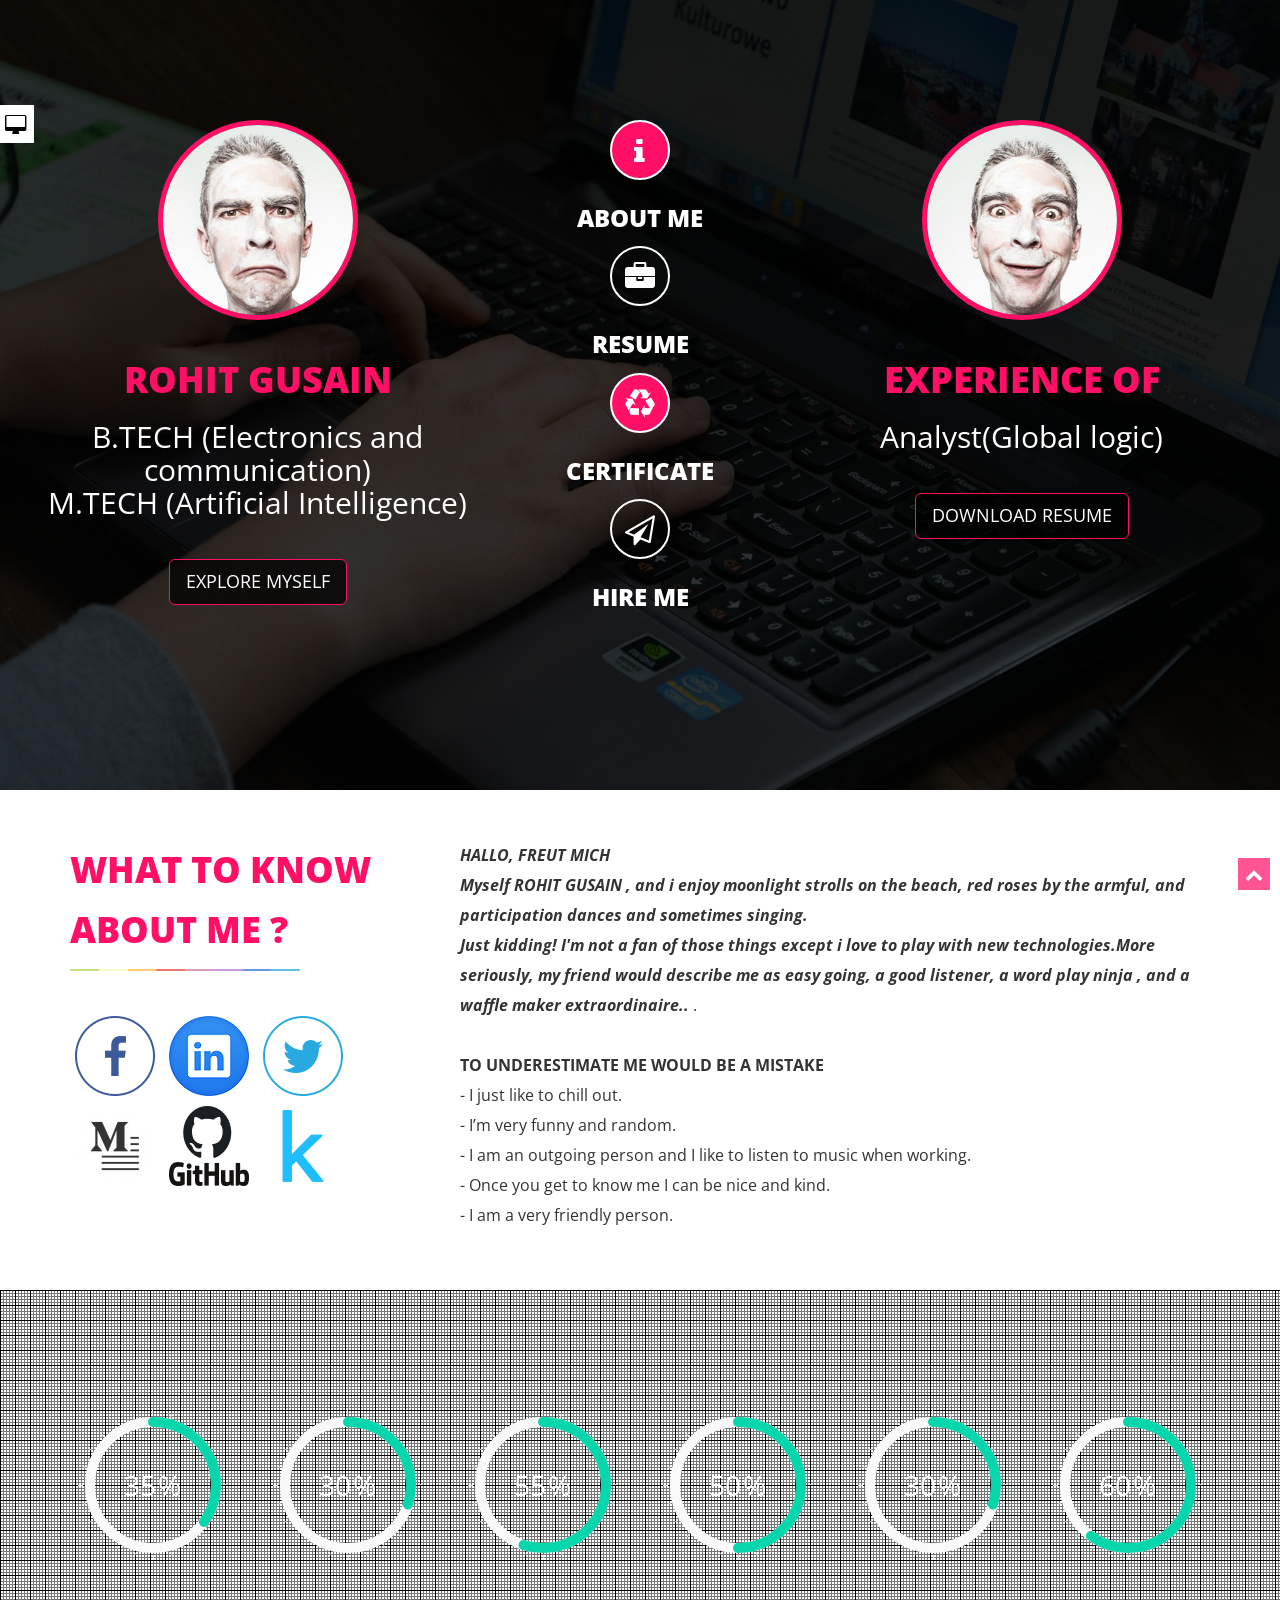
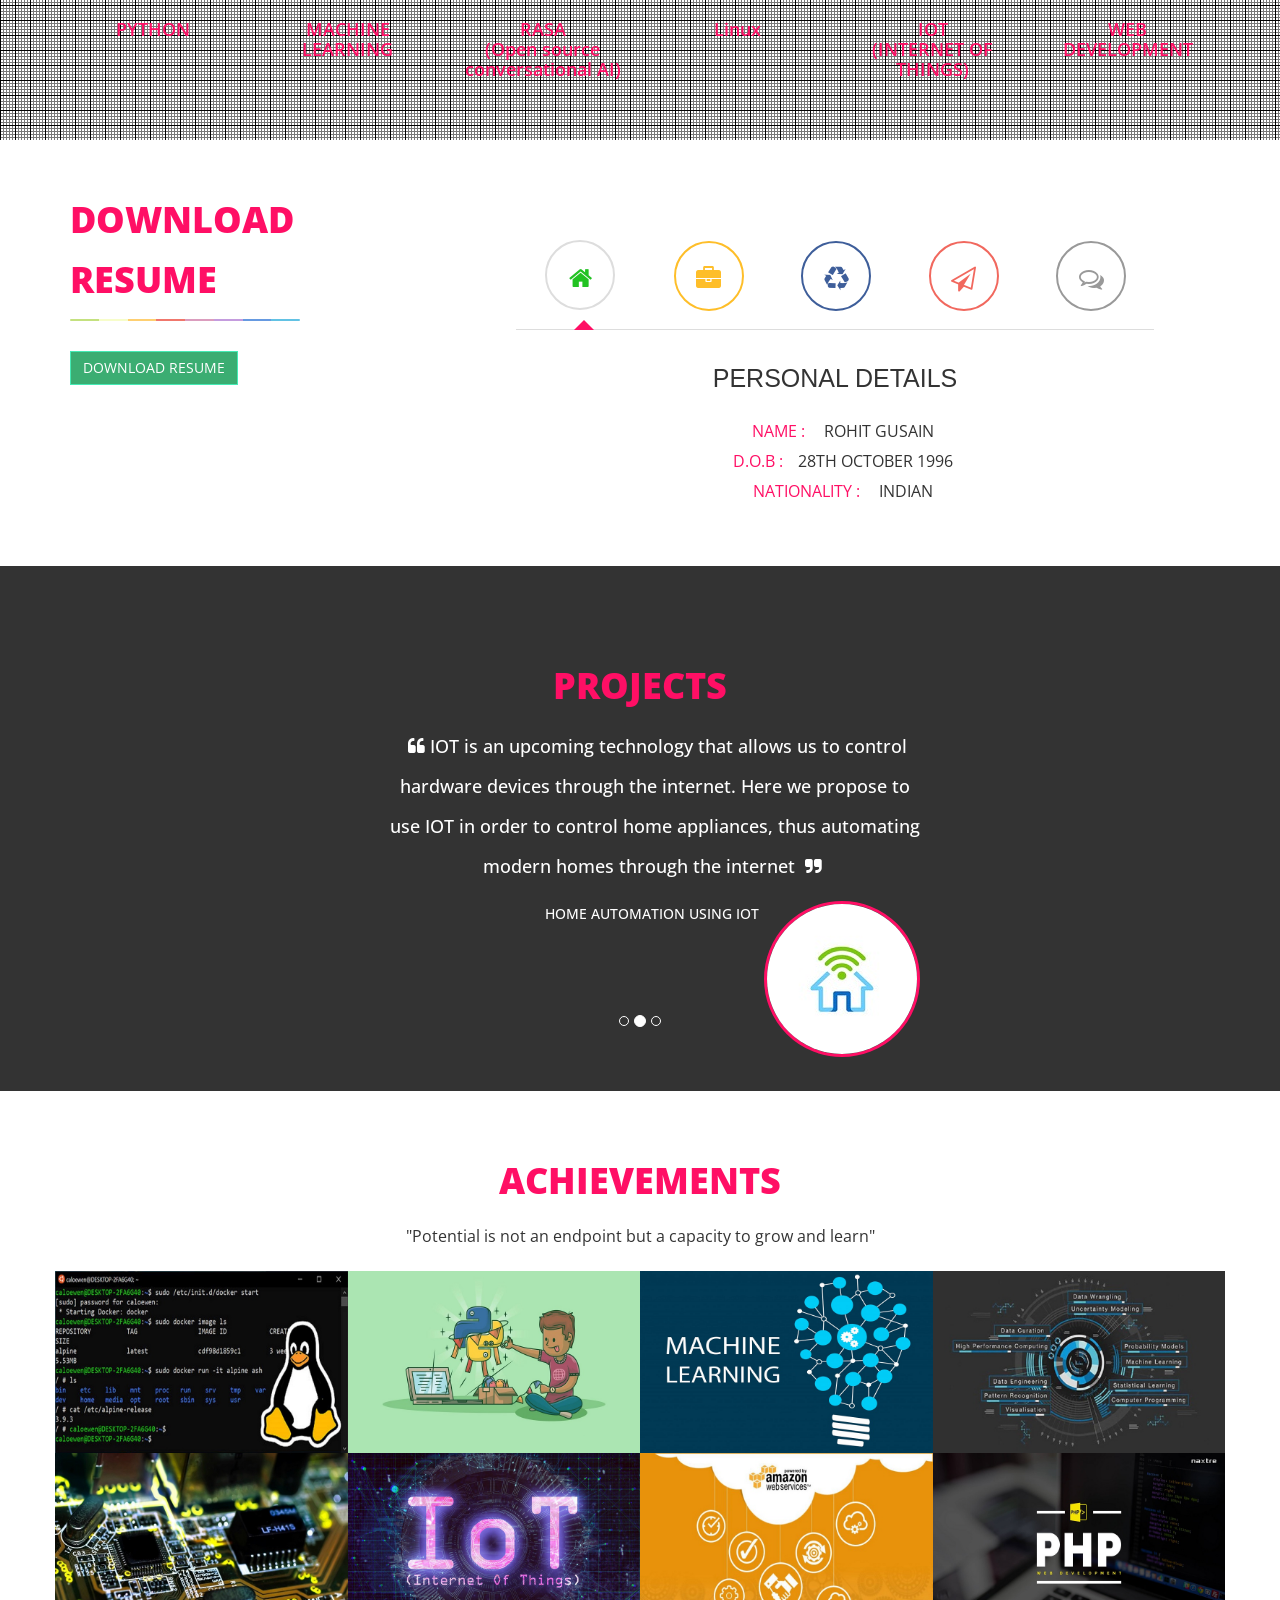
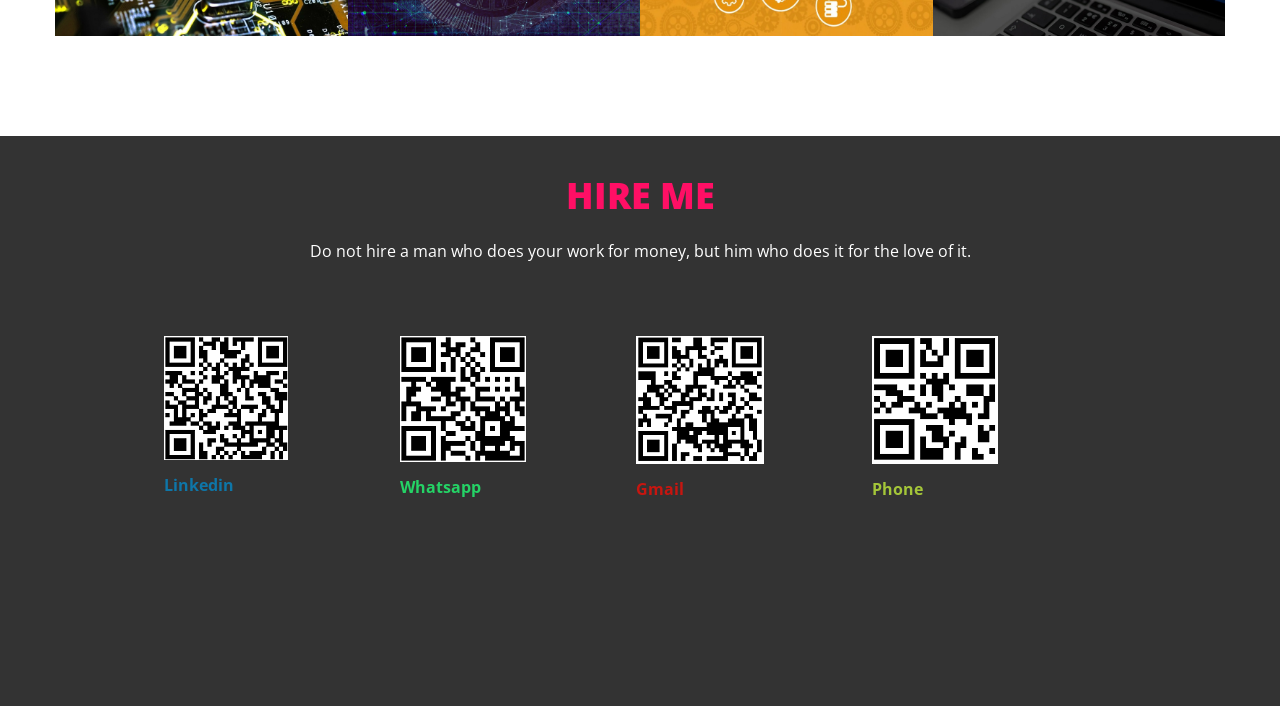
==== index.html @ 9e8c8d62 "z" ====
﻿<!DOCTYPE html>
<html xmlns="http://www.w3.org/1999/xhtml">

<!-- Mirrored from www.binarytheme.com/BTlivedemos/2014/08/06/bs-mera/index.html by HTTrack Website Copier/3.x [XR&CO'2014], Mon, 25 Jun 2018 19:56:28 GMT -->
<head>
    <meta charset="utf-8" />
    <meta name="viewport" content="width=device-width, initial-scale=1, maximum-scale=1" />
    <meta name="description" content="" />
    <meta name="author" content="" />
    <!--[if IE]>
        <meta http-equiv="X-UA-Compatible" content="IE=edge,chrome=1">
        <![endif]-->
    <title>OFFICIAL8ROHIT</title>
	 <link rel="icon" type="image/ico" href="D:\workspace\web development\bs-mera\assets\img\Social\LOGO.JPG" />
    <!-- BOOTSTRAP CORE STYLE CSS -->
    <link href="assets/css/bootstrap.css" rel="stylesheet" />
    <!-- FONT AWESOME CSS -->
    <link href="assets/css/font-awesome.min.css" rel="stylesheet" />
    <!-- ANIMATE  CSS -->
    <link href="assets/css/animate.css" rel="stylesheet" />
    <!-- PRETTY PHOTO  CSS -->
    <link href="assets/css/prettyPhoto.css" rel="stylesheet" />
    <!--  STYLE SWITCHER CSS -->
    <link href="assets/css/styleSwitcher.css" rel="stylesheet" />
    <!-- CUSTOM STYLE CSS -->
    <link href="assets/css/style.css" rel="stylesheet" />
    <!--PINK STYLE VERSION IS BY DEFAULT, USE ANY ONE STYLESHEET FROM FOUR STYLESHEETS (pink,green,blue and brown) HERE-->
    <link href="assets/css/themes/pink.css" id="mainCSS" rel="stylesheet" />
    <!-- GOOGLE FONTS -->
    <link href='http://fonts.googleapis.com/css?family=Open+Sans:400,700,300' rel='stylesheet' type='text/css' />

</head>
<body>
       
    <div class="switcher" style="left:-50px;">
        <a id="switch-panel" class="hide-panel">
            <i class="fa fa-desktop"></i>

        </a>
        <p style="font-size:10px">choose</p>
        <ul class="colors-list">
            <li><a title="Pink" id="pink" class="pink" ></a></li>
            <li><a title="Green" id="green" class="green" ></a></li>
            <li><a title="Blue" id="blue" class="blue" ></a></li>
             <li><a title="Brown" id="brown" class="brown" ></a></li>
           
        </ul>
    </div>	
    <!-- /. END THEME SWITCHER-->

    <div id="home-sec">
        <div class="overlay">
            <!-- <div class="container"> -->
                <div class="row pad-top-bottom  move-me">
                    <div class="col-lg-5 col-md-5 col-sm-5 text-center">
                        <img src="assets/img/sad.jpg" class="main-img img-circle wow bounceIn animated" data-wow-duration="1s" data-wow-delay=".2s" alt=""/>
                        <h1 class="wow bounceIn animated" data-wow-duration="1s" data-wow-delay=".4s">ROHIT GUSAIN</h1>
                        <h2 class="wow bounceIn animated" data-wow-duration="1s" data-wow-delay=".6s">B.TECH (Electronics and communication)<BR>M.TECH (Artificial Intelligence)</h2>
                        <a href="#about-sec" class="btn custom-btn-one btn-lg wow bounceIn animated" data-wow-duration="1s" data-wow-delay=".8s">EXPLORE MYSELF</a>
                    </div>
                    <div class="col-lg-2 col-md-2 col-sm-2 text-center  ">
                        <a href="#about-sec" class="wow bounceIn animated" data-wow-duration="1s" data-wow-delay=".1s">
                            <i class="fa fa-info icon-round icon-round-active"></i>
                            <h3 class="wow bounceIn animated" data-wow-duration="1s" data-wow-delay=".2s">ABOUT ME</h3>
                        </a>
                        <a href="#resume-sec" class="wow bounceIn animated" data-wow-duration="1s" data-wow-delay=".3s">
                            <i class="fa fa-briefcase icon-round"></i>
                            <h3 class="wow bounceIn animated" data-wow-duration="1s" data-wow-delay=".4s">RESUME</h3>
                        </a>
                        <a href="#portfolio-sec" class="wow bounceIn animated" data-wow-duration="1s" data-wow-delay=".5s">
                            <i class="fa fa-recycle icon-round icon-round-active"></i>
                            <h3 class="wow bounceIn animated" data-wow-duration="1s" data-wow-delay=".6s">CERTIFICATE</h3>
                        </a>
                        <a href="#hire-sec" class="wow bounceIn animated" data-wow-duration="1s" data-wow-delay=".7s">
                            <i class="fa fa-paper-plane-o icon-round"></i>
                            <h3 class="wow bounceIn animated" data-wow-duration="1s" data-wow-delay=".8s">HIRE ME</h3>
                        </a>
                    </div>
                    <div class="col-lg-5 col-md-5 col-sm-5 text-center">
                        <img src="assets/img/smile.jpg" class="main-img-2 img-circle wow bounceIn animated" data-wow-duration="1s" data-wow-delay=".2s" alt="" />
                        <h1 class="wow bounceIn animated" data-wow-duration="1s" data-wow-delay=".4s">EXPERIENCE OF</h1>
                        <h2 class="wow bounceIn animated" data-wow-duration="1s" data-wow-delay=".6s">Analyst(Global logic) </h2>
                        <a href="Rohit Gusain.pdf" class="btn custom-btn-one btn-lg wow bounceIn animated" data-wow-duration="1s" data-wow-delay=".8s">DOWNLOAD RESUME</a>
                    </div>
                </div>

            </div>
        </div>
    </div>
    <!-- HOME SECTION END-->
    <section id="about-sec">
        <div class="container">
            <div class="row">
                <div class="col-lg-4 col-md-4 col-sm-4 wow bounceIn animated" data-wow-duration="1s" data-wow-delay=".2s">
                    <h1>WHAT TO KNOW</h1>
                    <h1>ABOUT ME ?</h1>
                    <div class="color-strip"></div>
                    <div class="social-icon">
                        <a href="https://www.facebook.com/gusain0001">
                            <img src="assets/img/Social/facebook.png" alt="" /></a>
                        <a href="https://www.linkedin.com/in/rohit-gusain-4aa831142/">
                            <img src="assets/img/Social/linkedIn.png" alt="" /></a>
                        <a href="https://twitter.com/RohitGusain0001">
                            <img src="assets/img/Social/twitter.png" alt="" /></a>
                        <a href="https://medium.com/@jhurohit">
                            <img src="assets/img/Social/medium.jpg" alt="" /></a>
                        <a href="https://github.com/i-am-rohit">
                            <img src="assets/img/Social/github.png" alt="" /></a>
                        <a href="https://www.kaggle.com/rohitgusain">
                            <img src="assets/img/Social/kaggle.png" alt="" /></a>

                    </div>
                </div>
                <div class="col-lg-8 col-md-8 col-sm-8 wow bounceIn animated" data-wow-duration="1s" data-wow-delay=".4s">
                    <p>
                     <b> <i>HALLO, FREUT MICH <br> Myself ROHIT GUSAIN , and i enjoy moonlight strolls on the beach, red roses by the armful, and participation dances and sometimes singing.<br> Just kidding! I'm 	not a fan of those things except i love to play with new technologies.More seriously, my friend would describe me as easy going, a good listener, a word play ninja , and a waffle maker extraordinaire..  </i></b> 
							. 
                    </p>
                    <p>
                        <b>TO UNDERESTIMATE ME WOULD BE A MISTAKE</b> <br>
					-	I just like to chill out.<br>
					-	I’m very funny and random.<br>
					-	I am an outgoing person and I like to listen to music when working.<br>
					-   Once you get to know me I can be nice and kind.<br>
					-   I am a very friendly person.<br>
					
                    </p>
                </div>
            </div>



        </div>
    </section>
    <!-- ABOUT SECTION END-->
    <section id="skill-sec">
        <div class="overlay">
            <div class="container">
                <div class="row pad-top-bottom move-me">
                    <div class="col-lg-2 col-md-2 col-sm-2 text-center wow bounceIn animated" data-wow-duration="1s" data-wow-delay=".2s">
                        <span class="chart" data-percent="35">
                            <span class="percent"></span>
                        </span>
                        <h4>PYTHON</h4>
                    </div>
                    <div class="col-lg-2 col-md-2 col-sm-2 text-center wow bounceIn animated" data-wow-duration="1s" data-wow-delay=".4s">
                        <span class="chart" data-percent="30">
                            <span class="percent"></span>
                        </span>
                        <h4>MACHINE LEARNING </h4>
                    </div>
                    <div class="col-lg-2 col-md-2 col-sm-2 text-center  wow bounceIn animated" data-wow-duration="1s" data-wow-delay=".6s">
                        <span class="chart" data-percent="55">
                            <span class="percent"></span>
                        </span>
                        <h4>RASA<br>(Open source conversational AI) </h4>
                    </div>

                    <div class="col-lg-2 col-md-2 col-sm-2 text-center wow bounceIn animated" data-wow-duration="1s" data-wow-delay=".8s">
                        <span class="chart" data-percent="50">
                            <span class="percent"></span>
                        </span>
                        <h4>Linux</h4>
                    </div>
					
					<div class="col-lg-2 col-md-2 col-sm-2 text-center wow bounceIn animated" data-wow-duration="1s" data-wow-delay=".8s">
                        <span class="chart" data-percent="30">
                            <span class="percent"></span>
                        </span>
                        <h4>IOT <BR>(INTERNET OF THINGS)</h4>
                    </div>
					
					<div class="col-lg-2 col-md-2 col-sm-2 text-center wow bounceIn animated" data-wow-duration="1s" data-wow-delay=".8s">
                        <span class="chart" data-percent="60">
                            <span class="percent"></span>
                        </span>
                        <h4>WEB DEVELOPMENT</h4>
                    </div>
					
					
                    
                </div>
            </div>
        </div>
    </section>
    <!-- SKILL SECTION END-->
    <section id="resume-sec">
        <div class="container">
            <div class="row  move-me">
                <div class="col-lg-4 col-md-4 col-sm-4 wow bounceIn animated" data-wow-duration="1s" data-wow-delay=".2s">
                    <h1>DOWNLOAD </h1>
                    <h1>RESUME</h1>
                    <div class="color-strip"></div>
                    <a href="Rohit Gusain.docx" class="btn btn-style-three ">DOWNLOAD RESUME</a>
                </div>
                <div class="col-lg-8 col-md-8 col-sm-8 wow bounceIn animated" data-wow-duration="1s" data-wow-delay=".4s">

                    <div class="board">
                        <div class="board-inner">
                            <ul class="nav nav-tabs" id="myTab">
                                <li class="active">
                                    <a href="#home" data-toggle="tab" title="PERSONAL DETAILS">
                                        <span class="round-tabs one">
                                            <i class="fa fa-home"></i>
                                        </span>
                                    </a></li>

                                <li><a href="#profile" data-toggle="tab" title="EDUCATIONAL PROFILE">
                                    <span class="round-tabs two">
                                        <i class="fa fa-briefcase"></i>
                                    </span>
                                </a>
                                </li>
                                <li><a href="#exp" data-toggle="tab" title="EXPERIENCE DETAILS">
                                    <span class="round-tabs three">
                                        <i class="fa fa-recycle"></i>
                                    </span></a>
                                </li>

                                <li><a href="#location" data-toggle="tab" title="PRESENT LOCATION">
                                    <span class="round-tabs four">
                                        <i class="fa fa-paper-plane-o"></i>
                                    </span>
                                </a></li>

                                <li><a href="#contact" data-toggle="tab" title="CONTACT ME">
                                    <span class="round-tabs five">
                                        <i class="fa fa-comments-o"></i>
                                    </span></a>
                                </li>

                            </ul>
                        </div>

                        <div class="tab-content">
                            <div class="tab-pane fade in active" id="home">

                                <h4 class="head text-center">PERSONAL DETAILS</h4>
                                <p class="narrow text-center">
                                    <span>
                                        <i>NAME : </i>ROHIT GUSAIN
                                    </span>
                                    <span>
                                        <i>D.O.B :</i>28TH OCTOBER 1996 
                                    </span>
                                    <span>
                                        <i>NATIONALITY :</i> INDIAN
                                    </span>
                                </p>


                            </div>
                            <div class="tab-pane fade" id="profile">

                                <h4 class="head text-center">EDUCATIONAL PROFILE</h4>
                                <p class="narrow text-center">
                                    <span>
                                        <i>TECHINICAL : </i>M.TECH ( ARTIFICIAL INTELLIGENCE ) <BR> B.TECH ( ELECTRONICS AND COMMUNICATION ) 
                                    </span>
                                    <span>
                                        <i>SKILLS  :</i>PYTHON, MACHINE LEARNING, Linux, HTML, CSS , BOOTSTRAP, PHP, JAVA SCRIPT, C AND C++, ARDUINO, IOT, RASPBERRY, CHABOT. 
                                    </span>
                                    <span>
                                        <i>SOFTWARES  :</i>PHOTOSHOP, ARDUINO IDE,  M.S. OFFICE, CAYENNE, DOCKER, RASA, DIALOGFLOW.
                                    </span>
                                </p>
                            </div>
                            <div class="tab-pane fade" id="exp">
                                <h4 class="head text-center">EXPERIENCE DETAILS</h4>
                                <p class="narrow text-center">
                                  CURRENT : ANALYST, CONTENT ENGINEERING ,GLOBALLOGIC TECHNOLOGIES (ON - SITE GOOGLE INDIA PVT. LTD)<BR>SOFTWARE ENGINEER, PRAKHAR SOFTWARE SOLUTIONS PVT. LTD(1 YEAR EXPERIENCE)
                                </p>
                            </div>
                            <div class="tab-pane fade" id="location">
                                <h4 class="head text-center">PRESENT LOCATION </h4>
                                <p class="narrow text-center">
                                    <span>
                                        <i>LOCALITY </i>320/7 LAKHPHAT COLONY  PART 1 MEETHAPUR, BADARPUR NEW-DELHI	
                                    </span

                                    <span>
                                        <i>COUNTRY </i>INDIA
                                    </span>
                                    <span>
                                        <i>PIN </i>110044
                                    </span>
                                </p>
                            </div>
                            <div class="tab-pane fade" id="contact">
                                <h4 class="head text-center">CONTACT ME </h4>

                                <p class="narrow text-center">
                                    <span>
                                        <i>EMAIL </i>JHUROHIT@GMAIL.COM
                                    </span>
                                    <span>
                                        <i>Call </i>+91-8130464346
                                    </span>
                                    <span>
                                        <i>SKYPE </i>OFFICIAL8ROHIT
                                    </span>
                                </p>
                            </div>
                        </div>

                    </div>
                </div>
            </div>

            
        </div>
    </section>
    <!-- RESUME SECTION END-->
    <section id="testimonial-main">
        <div class="overlay">
               <div class="container">
                <div class="row pad-top-bottom wow bounceIn animated" data-wow-duration="1s" data-wow-delay=".2s">
                    <div class="col-lg-12 col-md-12 col-sm-12 text-center">
                        <h1>PROJECTS</h1>

                        <div id="testimonials" class="carousel slide" data-ride="carousel">

                            <ol class="carousel-indicators">
                                <li data-target="#testimonials" data-slide-to="0" class=""></li>
                                <li data-target="#testimonials" data-slide-to="1" class="active"></li>
                                <li data-target="#testimonials" data-slide-to="2" class=""></li>
                            </ol>

                            <div class="carousel-inner">
                                <div class="item">
                                    <div class="container center">
                                        <div class="col-lg-6 col-lg-offset-3 col-md-6 col-md-offset-3 slide-custom">

                                            <h4><i class="fa fa-quote-left"></i>A smartphone application is used in the suggested system which allows the users to control up to 18 devices including home appliances and sensors using Bluetooth technology.<i class="fa fa-quote-right"></i></h4>
                                            <div class="user-img pull-right">
                                                <img src="assets/img/user2.png" alt="" class="img-circle image-responsive" />
                                            </div>
                                            <h5 class="pull-right"><b>HOME AUTOMATION USING BLUETOOTH</b> </h5>
                                        </div>
                                    </div>
                                </div>
                                <div class="item active">
                                    <div class="container center">
                                        <div class="col-lg-6 col-lg-offset-3 col-md-6 col-md-offset-3 slide-custom">
                                            <h4><i class="fa fa-quote-left"></i>IOT is an upcoming technology that allows us to control hardware devices through the internet. Here we propose to use IOT in order to control home appliances, thus automating modern homes through the internet <i class="fa fa-quote-right"></i></h4>
                                            <div class="user-img pull-right">
                                                <img src="assets/img/user3.jpg" alt="" class="img-circle image-responsive" />
                                            </div>
                                            <h5 class="pull-right">HOME AUTOMATION USING IOT</h5>
                                        </div>
                                    </div>
                                </div>
                                <div class="item">
                                    <div class="container center">
                                        <div class="col-lg-6 col-lg-offset-3 col-md-6 col-md-offset-3 slide-custom">
                                            <h4><i class="fa fa-quote-left"></i> The technology-based attendance system such as Radio Frequency Identification (RFID) and Near Field Communication (NFC) technology based attendance system reduce human involvement and errors <i class="fa fa-quote-right"></i></h4>
                                            <div class="user-img pull-right">
                                                <img src="assets/img/rfid.jpg" alt="" class="img-circle image-responsive" />
                                            </div>
                                            <h5 class="pull-right">SMART ATTENDANCE SYSTEM USING RFID</h5>
                                        </div>
                                    </div>
                                </div>
                            </div>
                        </div>
                    </div>

                </div>
            </div>
        </div>
    </section>
    <!-- TESTIMONIAL SECTION END-->
    <section id="portfolio-sec">
        <div class="container">
		
            <div class="row text-center wow bounceIn animated" data-wow-duration="1s" data-wow-delay=".2s">
                <div class="col-lg-8 col-lg-offset-2 col-md-8 col-md-offset-2 col-sm-8 col-sm-offset-2 text-center">
                    <h1>ACHIEVEMENTS</h1>
                    <p>"Potential is not an endpoint but a capacity to grow and learn"</p>
                </div>
            </div>
            <div class="row  wow bounceIn animated" data-wow-duration="1s" data-wow-delay=".4s">
                <div class="col-lg-3 col-md-3 col-sm-4 col-xs-12  ">
                    <div class="portfolio-sec-wrap">
                        <img class="img-responsive" src="assets\img\portfolio\big\1.jpg" alt="" />
                        <div class="overlay">
                            <div class="portfolio-sec-inner">
                                <h3><a href="#">LINUX </a></h3>
                                <p> </p>
                                <a class="preview"  href="assets/img/portfolio/big/linux certificate.jpg"><i class="fa fa-eye"></i>SEE CERTIFICATE </a>
                            </div>
                        </div>
                    </div>
                </div>

                <div class="col-lg-3 col-md-3 col-sm-4 col-xs-12  ">
                    <div class="portfolio-sec-wrap">
                        <img class="img-responsive" src="assets\img\portfolio\big\2.png" alt="" />
                        <div class="overlay">
                            <div class="portfolio-sec-inner">
                                <h3><a href="#">PYTHON </a></h3>
                                <p> </p>
                                <a class="preview"  href="assets/img/portfolio/big/11.jpg"><i class="fa fa-eye"></i>SEE CERTIFICATE </a>
                            </div>
                        </div>
                    </div>
                </div>

                <div class="col-lg-3 col-md-3 col-sm-4 col-xs-12  ">
                    <div class="portfolio-sec-wrap">
                        <img class="img-responsive" src="assets\img\portfolio\big\ml1.png" alt="" />
                        <div class="overlay">
                            <div class="portfolio-sec-inner">
                                <h3><a href="#"> </a></h3>
                                <p>Machine Learning</p>
                                <a class="preview" href="assets/img/portfolio/big/ml.jpg"><i class="fa fa-eye"></i>SEE CERTIFICATE </a>
                            </div>
                        </div>
                    </div>
                </div>

                <div class="col-lg-3 col-md-3 col-sm-4 col-xs-12  ">
                    <div class="portfolio-sec-wrap">
                        <img class="img-responsive" src="assets\img\portfolio\big\ds1.jpg" alt="" />
                        <div class="overlay">
                            <div class="portfolio-sec-inner">
                                <h3><a href="#">Data Science</a></h3>
                                <p> </p>
                                <a class="preview" href="assets/img/portfolio/big/ds.jpg"><i class="fa fa-eye"></i>SEE CERTIFICATE </a>
                            </div>
                        </div>
                    </div>
                </div>
				
		</div>	

                
		
           
            <div class="row  wow bounceIn animated" data-wow-duration="1s" data-wow-delay=".4s">
                <div class="col-lg-3 col-md-3 col-sm-4 col-xs-12  ">
                    <div class="portfolio-sec-wrap">
                        <img class="img-responsive" src="assets\img\portfolio\big\m1.jpg" alt="" />
                        <div class="overlay">
                            <div class="portfolio-sec-inner">
                                <h3><a href="#">EMBEDDED SYSTEM </a></h3>
                                <p> </p>
                                <a class="preview"  href="assets/img/portfolio/big/m.JPG"><i class="fa fa-eye"></i>SEE CERTIFICATE </a>
                            </div>
                        </div>
                    </div>
                </div>
				
				<div class="col-lg-3 col-md-3 col-sm-4 col-xs-12  ">
                    <div class="portfolio-sec-wrap">
                        <img class="img-responsive" src="assets\img\portfolio\big\iot1.jpg" alt="" />
                        <div class="overlay">
                            <div class="portfolio-sec-inner">
                                <h3><a href="#"> </a></h3>
                                <p>IOT<br>(INTERNET OF THINGS) </p>
                                <a class="preview" href="assets/img/portfolio/big/IOT.JPG"><i class="fa fa-eye"></i>SEE CERTIFICATE </a>
                            </div>
                        </div>
                    </div>
                </div>

                <div class="col-lg-3 col-md-3 col-sm-4 col-xs-12  ">
                    <div class="portfolio-sec-wrap">
                        <img class="img-responsive" src="assets\img\portfolio\big\AWS1.jpeg" alt="" />
                        <div class="overlay">
                            <div class="portfolio-sec-inner">
                                <h3><a href="#">AWS</a></h3>
                                <p> </p>
                                <a class="preview" href="assets/img/portfolio/big/AWS.jpg"><i class="fa fa-eye"></i>SEE CERTIFICATE </a>
                            </div>
                        </div>
                    </div>
                </div>

                <div class="col-lg-3 col-md-3 col-sm-4 col-xs-12  ">
                    <div class="portfolio-sec-wrap">
                        <img class="img-responsive" src="assets\img\portfolio\big\PHP1.jpg" alt="" />
                        <div class="overlay">
                            <div class="portfolio-sec-inner">
                                <h3><a href="#">WEB DEVELOPMENT </a></h3>
                                <p> </p>
                                <a class="preview" href="assets/img/portfolio/big/PHP.JPG"><i class="fa fa-eye"></i>SEE CERTIFICATE </a>
                            </div>
                        </div>
                    </div>
                </div>

                
				
		</div>
		
		
    </section>
    <!-- PORTFOLIO SECTION END-->     
    <section id="hire-sec">
        <div class="overlay">
            <div class="container">
                <div class="row text-center pad-top-bottom wow bounceIn animated" data-wow-duration="1s" data-wow-delay=".2s">
                    <div class="col-lg-8 col-lg-offset-2 col-md-8 col-md-offset-2 col-sm-8 col-sm-offset-2">
                        <h1>HIRE ME</h1>
                        <p>Do not hire a man who does your work for money, but him who does it for the love of it. </p>
                        <br />
                    </div>

                </div>
                <div class="row  move-me wow bounceIn animated" data-wow-duration="1s" data-wow-delay=".4s">
                    
					<div class="col-lg-10 col-lg-offset-0.10  col-md-2  col-md-offset-0 col-sm-4 col-sm-offset-1" id="footer-sec">
						
						<div class="col-lg-2 col-lg-offset-1  col-md-4  col-md-offset-1 col-sm-4 col-sm-offset-1" id="footer-sec">
							<img src = "assets\img\qr code\linkedin.png"><br><p style="color: #0e76a8;"><b>Linkedin</b></p>
						</div>
						
						<div class="col-lg-2 col-lg-offset-1  col-md-4  col-md-offset-1 col-sm-4 col-sm-offset-1" id="footer-sec">
							<img src = "assets\img\qr code\whatsapp.png"><br><p style="color:#25D366;"><b>Whatsapp</b></p>
						</div>
					
					
					
						<div class="col-lg-2 col-lg-offset-1  col-md-4  col-md-offset-1 col-sm-4 col-sm-offset-1" id="footer-sec">
							<img src = "assets\img\qr code\gmail.png"><br><p style="color:#c71610;"><b>Gmail</b></p>
						</div>
						
						<div class="col-lg-2 col-lg-offset-1  col-md-4  col-md-offset-1 col-sm-4 col-sm-offset-1" id="footer-sec">
							<img src = "assets\img\qr code\phone.png"><br><p style="color:#a4c639;"><b>Phone</b></p>
						</div>
					
					</div>
					

				</div>
					
                    

                </div>
            </div>
			
			
			
        </div>
    </section>
    <!-- HIRE SECTION END-->
    <div class="move-me">
        <a href="#home-sec" class="scrollup"><i class="fa fa-chevron-up"></i></a>
    </div>
    <!-- SCROLL TO TOP SECTION END-->
    <!--  JQUERY CORE SCRIPTS -->
    <script src="assets/js/jquery-1.10.2.js"></script>
    <!--  BOOTSTRAP SCRIPTS -->
    <script src="assets/js/bootstrap.js"></script>
    <!--  SCROLL SCRIPTS -->
    <script src="assets/js/jquery.easing.min.js"></script>
    <!--  WOW ANIMATION SCRIPTS -->
    <script src="assets/js/wow.min.js"></script>
    <!-- EASY PIE CHART SCRIPTS -->
    <script src="assets/js/jquery.easypiechart.min.js"></script>
    <!-- PRETTY PHOTO SCRIPTS -->
    <script src="assets/js/jquery.prettyPhoto.js"></script>
    <!--  STYLE SWITCHER SCRIPTS -->
    <script src="assets/js/styleSwitcher.js"></script>
    <!--  CUSTOM SCRIPTS -->
    <script src="assets/js/custom.js"></script>
<script>
  (function(i,s,o,g,r,a,m){i['GoogleAnalyticsObject']=r;i[r]=i[r]||function(){
  (i[r].q=i[r].q||[]).push(arguments)},i[r].l=1*new Date();a=s.createElement(o),
  m=s.getElementsByTagName(o)[0];a.async=1;a.src=g;m.parentNode.insertBefore(a,m)
  })(window,document,'script','../../../../../../www.google-analytics.com/analytics.js','ga');

  ga('create', 'UA-58127580-1', 'auto');
  ga('send', 'pageview');

</script>
</body>

</html>
---- assets/css/prettyPhoto.css ----
div.pp_default .pp_top,div.pp_default .pp_top .pp_middle,div.pp_default .pp_top .pp_left,div.pp_default .pp_top .pp_right,div.pp_default .pp_bottom,div.pp_default .pp_bottom .pp_left,div.pp_default .pp_bottom .pp_middle,div.pp_default .pp_bottom .pp_right{height:13px}
div.pp_default .pp_top .pp_left{background:url(../img/prettyPhoto/default/sprite.png) -78px -93px no-repeat}
div.pp_default .pp_top .pp_middle{background:url(../img/prettyPhoto/default/sprite_x.png) top left repeat-x}
div.pp_default .pp_top .pp_right{background:url(../img/prettyPhoto/default/sprite.png) -112px -93px no-repeat}
div.pp_default .pp_content .ppt{color:#f8f8f8}
div.pp_default .pp_content_container .pp_left{background:url(../img/prettyPhoto/default/sprite_y.png) -7px 0 repeat-y;padding-left:13px}
div.pp_default .pp_content_container .pp_right{background:url(../img/prettyPhoto/default/sprite_y.png) top right repeat-y;padding-right:13px}
div.pp_default .pp_next:hover{background:url(../img/prettyPhoto/default/sprite_next.png) center right no-repeat;cursor:pointer}
div.pp_default .pp_previous:hover{background:url(../img/prettyPhoto/default/sprite_prev.png) center left no-repeat;cursor:pointer}
div.pp_default .pp_expand{background:url(../img/prettyPhoto/default/sprite.png) 0 -29px no-repeat;cursor:pointer;width:28px;height:28px}
div.pp_default .pp_expand:hover{background:url(../img/prettyPhoto/default/sprite.png) 0 -56px no-repeat;cursor:pointer}
div.pp_default .pp_contract{background:url(../img/prettyPhoto/default/sprite.png) 0 -84px no-repeat;cursor:pointer;width:28px;height:28px}
div.pp_default .pp_contract:hover{background:url(../img/prettyPhoto/default/sprite.png) 0 -113px no-repeat;cursor:pointer}
div.pp_default .pp_close{width:30px;height:30px;background:url(../img/prettyPhoto/default/sprite.png) 2px 1px no-repeat;cursor:pointer}
div.pp_default .pp_gallery ul li a{background:url(../img/prettyPhoto/default/default_thumb.png) center center #f8f8f8;border:1px solid #aaa}
div.pp_default .pp_social{margin-top:7px}
div.pp_default .pp_gallery a.pp_arrow_previous,div.pp_default .pp_gallery a.pp_arrow_next{position:static;left:auto}
div.pp_default .pp_nav .pp_play,div.pp_default .pp_nav .pp_pause{background:url(../img/prettyPhoto/default/sprite.png) -51px 1px no-repeat;height:30px;width:30px}
div.pp_default .pp_nav .pp_pause{background-position:-51px -29px}
div.pp_default a.pp_arrow_previous,div.pp_default a.pp_arrow_next{background:url(../img/prettyPhoto/default/sprite.png) -31px -3px no-repeat;height:20px;width:20px;margin:4px 0 0}
div.pp_default a.pp_arrow_next{left:52px;background-position:-82px -3px}
div.pp_default .pp_content_container .pp_details{margin-top:5px}
div.pp_default .pp_nav{clear:none;height:30px;width:110px;position:relative}
div.pp_default .pp_nav .currentTextHolder{font-family:Georgia;font-style:italic;color:#999;font-size:11px;left:75px;line-height:25px;position:absolute;top:2px;margin:0;padding:0 0 0 10px}
div.pp_default .pp_close:hover,div.pp_default .pp_nav .pp_play:hover,div.pp_default .pp_nav .pp_pause:hover,div.pp_default .pp_arrow_next:hover,div.pp_default .pp_arrow_previous:hover{opacity:0.7}
div.pp_default .pp_description{font-size:11px;font-weight:700;line-height:14px;margin:5px 50px 5px 0}
div.pp_default .pp_bottom .pp_left{background:url(../img/prettyPhoto/default/sprite.png) -78px -127px no-repeat}
div.pp_default .pp_bottom .pp_middle{background:url(../img/prettyPhoto/default/sprite_x.png) bottom left repeat-x}
div.pp_default .pp_bottom .pp_right{background:url(../img/prettyPhoto/default/sprite.png) -112px -127px no-repeat}
div.pp_default .pp_loaderIcon{background:url(../img/prettyPhoto/default/loader.gif) center center no-repeat}
div.light_rounded .pp_top .pp_left{background:url(../img/prettyPhoto/light_rounded/sprite.png) -88px -53px no-repeat}
div.light_rounded .pp_top .pp_right{background:url(../img/prettyPhoto/light_rounded/sprite.png) -110px -53px no-repeat}
div.light_rounded .pp_next:hover{background:url(../img/prettyPhoto/light_rounded/btnNext.png) center right no-repeat;cursor:pointer}
div.light_rounded .pp_previous:hover{background:url(../img/prettyPhoto/light_rounded/btnPrevious.png) center left no-repeat;cursor:pointer}
div.light_rounded .pp_expand{background:url(../img/prettyPhoto/light_rounded/sprite.png) -31px -26px no-repeat;cursor:pointer}
div.light_rounded .pp_expand:hover{background:url(../img/prettyPhoto/light_rounded/sprite.png) -31px -47px no-repeat;cursor:pointer}
div.light_rounded .pp_contract{background:url(../img/prettyPhoto/light_rounded/sprite.png) 0 -26px no-repeat;cursor:pointer}
div.light_rounded .pp_contract:hover{background:url(../img/prettyPhoto/light_rounded/sprite.png) 0 -47px no-repeat;cursor:pointer}
div.light_rounded .pp_close{width:75px;height:22px;background:url(../img/prettyPhoto/light_rounded/sprite.png) -1px -1px no-repeat;cursor:pointer}
div.light_rounded .pp_nav .pp_play{background:url(../img/prettyPhoto/light_rounded/sprite.png) -1px -100px no-repeat;height:15px;width:14px}
div.light_rounded .pp_nav .pp_pause{background:url(../img/prettyPhoto/light_rounded/sprite.png) -24px -100px no-repeat;height:15px;width:14px}
div.light_rounded .pp_arrow_previous{background:url(../img/prettyPhoto/light_rounded/sprite.png) 0 -71px no-repeat}
div.light_rounded .pp_arrow_next{background:url(../img/prettyPhoto/light_rounded/sprite.png) -22px -71px no-repeat}
div.light_rounded .pp_bottom .pp_left{background:url(../img/prettyPhoto/light_rounded/sprite.png) -88px -80px no-repeat}
div.light_rounded .pp_bottom .pp_right{background:url(../img/prettyPhoto/light_rounded/sprite.png) -110px -80px no-repeat}
div.dark_rounded .pp_top .pp_left{background:url(../img/prettyPhoto/dark_rounded/sprite.png) -88px -53px no-repeat}
div.dark_rounded .pp_top .pp_right{background:url(../img/prettyPhoto/dark_rounded/sprite.png) -110px -53px no-repeat}
div.dark_rounded .pp_content_container .pp_left{background:url(../img/prettyPhoto/dark_rounded/contentPattern.png) top left repeat-y}
div.dark_rounded .pp_content_container .pp_right{background:url(../img/prettyPhoto/dark_rounded/contentPattern.png) top right repeat-y}
div.dark_rounded .pp_next:hover{background:url(../img/prettyPhoto/dark_rounded/btnNext.png) center right no-repeat;cursor:pointer}
div.dark_rounded .pp_previous:hover{background:url(../img/prettyPhoto/dark_rounded/btnPrevious.png) center left no-repeat;cursor:pointer}
div.dark_rounded .pp_expand{background:url(../img/prettyPhoto/dark_rounded/sprite.png) -31px -26px no-repeat;cursor:pointer}
div.dark_rounded .pp_expand:hover{background:url(../img/prettyPhoto/dark_rounded/sprite.png) -31px -47px no-repeat;cursor:pointer}
div.dark_rounded .pp_contract{background:url(../img/prettyPhoto/dark_rounded/sprite.png) 0 -26px no-repeat;cursor:pointer}
div.dark_rounded .pp_contract:hover{background:url(../img/prettyPhoto/dark_rounded/sprite.png) 0 -47px no-repeat;cursor:pointer}
div.dark_rounded .pp_close{width:75px;height:22px;background:url(../img/prettyPhoto/dark_rounded/sprite.png) -1px -1px no-repeat;cursor:pointer}
div.dark_rounded .pp_description{margin-right:85px;color:#fff}
div.dark_rounded .pp_nav .pp_play{background:url(../img/prettyPhoto/dark_rounded/sprite.png) -1px -100px no-repeat;height:15px;width:14px}
div.dark_rounded .pp_nav .pp_pause{background:url(../img/prettyPhoto/dark_rounded/sprite.png) -24px -100px no-repeat;height:15px;width:14px}
div.dark_rounded .pp_arrow_previous{background:url(../img/prettyPhoto/dark_rounded/sprite.png) 0 -71px no-repeat}
div.dark_rounded .pp_arrow_next{background:url(../img/prettyPhoto/dark_rounded/sprite.png) -22px -71px no-repeat}
div.dark_rounded .pp_bottom .pp_left{background:url(../img/prettyPhoto/dark_rounded/sprite.png) -88px -80px no-repeat}
div.dark_rounded .pp_bottom .pp_right{background:url(../img/prettyPhoto/dark_rounded/sprite.png) -110px -80px no-repeat}
div.dark_rounded .pp_loaderIcon{background:url(../img/prettyPhoto/dark_rounded/loader.gif) center center no-repeat}
div.dark_square .pp_left,div.dark_square .pp_middle,div.dark_square .pp_right,div.dark_square .pp_content{background:#000}
div.dark_square .pp_description{color:#fff;margin:0 85px 0 0}
div.dark_square .pp_loaderIcon{background:url(../img/prettyPhoto/dark_square/loader.gif) center center no-repeat}
div.dark_square .pp_expand{background:url(../img/prettyPhoto/dark_square/sprite.png) -31px -26px no-repeat;cursor:pointer}
div.dark_square .pp_expand:hover{background:url(../img/prettyPhoto/dark_square/sprite.png) -31px -47px no-repeat;cursor:pointer}
div.dark_square .pp_contract{background:url(../img/prettyPhoto/dark_square/sprite.png) 0 -26px no-repeat;cursor:pointer}
div.dark_square .pp_contract:hover{background:url(../img/prettyPhoto/dark_square/sprite.png) 0 -47px no-repeat;cursor:pointer}
div.dark_square .pp_close{width:75px;height:22px;background:url(../img/prettyPhoto/dark_square/sprite.png) -1px -1px no-repeat;cursor:pointer}
div.dark_square .pp_nav{clear:none}
div.dark_square .pp_nav .pp_play{background:url(../img/prettyPhoto/dark_square/sprite.png) -1px -100px no-repeat;height:15px;width:14px}
div.dark_square .pp_nav .pp_pause{background:url(../img/prettyPhoto/dark_square/sprite.png) -24px -100px no-repeat;height:15px;width:14px}
div.dark_square .pp_arrow_previous{background:url(../img/prettyPhoto/dark_square/sprite.png) 0 -71px no-repeat}
div.dark_square .pp_arrow_next{background:url(../img/prettyPhoto/dark_square/sprite.png) -22px -71px no-repeat}
div.dark_square .pp_next:hover{background:url(../img/prettyPhoto/dark_square/btnNext.png) center right no-repeat;cursor:pointer}
div.dark_square .pp_previous:hover{background:url(../img/prettyPhoto/dark_square/btnPrevious.png) center left no-repeat;cursor:pointer}
div.light_square .pp_expand{background:url(../img/prettyPhoto/light_square/sprite.png) -31px -26px no-repeat;cursor:pointer}
div.light_square .pp_expand:hover{background:url(../img/prettyPhoto/light_square/sprite.png) -31px -47px no-repeat;cursor:pointer}
div.light_square .pp_contract{background:url(../img/prettyPhoto/light_square/sprite.png) 0 -26px no-repeat;cursor:pointer}
div.light_square .pp_contract:hover{background:url(../img/prettyPhoto/light_square/sprite.png) 0 -47px no-repeat;cursor:pointer}
div.light_square .pp_close{width:75px;height:22px;background:url(../img/prettyPhoto/light_square/sprite.png) -1px -1px no-repeat;cursor:pointer}
div.light_square .pp_nav .pp_play{background:url(../img/prettyPhoto/light_square/sprite.png) -1px -100px no-repeat;height:15px;width:14px}
div.light_square .pp_nav .pp_pause{background:url(../img/prettyPhoto/light_square/sprite.png) -24px -100px no-repeat;height:15px;width:14px}
div.light_square .pp_arrow_previous{background:url(../img/prettyPhoto/light_square/sprite.png) 0 -71px no-repeat}
div.light_square .pp_arrow_next{background:url(../img/prettyPhoto/light_square/sprite.png) -22px -71px no-repeat}
div.light_square .pp_next:hover{background:url(../img/prettyPhoto/light_square/btnNext.png) center right no-repeat;cursor:pointer}
div.light_square .pp_previous:hover{background:url(../img/prettyPhoto/light_square/btnPrevious.png) center left no-repeat;cursor:pointer}
div.facebook .pp_top .pp_left{background:url(../img/prettyPhoto/facebook/sprite.png) -88px -53px no-repeat}
div.facebook .pp_top .pp_middle{background:url(../img/prettyPhoto/facebook/contentPatternTop.png) top left repeat-x}
div.facebook .pp_top .pp_right{background:url(../img/prettyPhoto/facebook/sprite.png) -110px -53px no-repeat}
div.facebook .pp_content_container .pp_left{background:url(../img/prettyPhoto/facebook/contentPatternLeft.png) top left repeat-y}
div.facebook .pp_content_container .pp_right{background:url(../img/prettyPhoto/facebook/contentPatternRight.png) top right repeat-y}
div.facebook .pp_expand{background:url(../img/prettyPhoto/facebook/sprite.png) -31px -26px no-repeat;cursor:pointer}
div.facebook .pp_expand:hover{background:url(../img/prettyPhoto/facebook/sprite.png) -31px -47px no-repeat;cursor:pointer}
div.facebook .pp_contract{background:url(../img/prettyPhoto/facebook/sprite.png) 0 -26px no-repeat;cursor:pointer}
div.facebook .pp_contract:hover{background:url(../img/prettyPhoto/facebook/sprite.png) 0 -47px no-repeat;cursor:pointer}
div.facebook .pp_close{width:22px;height:22px;background:url(../img/prettyPhoto/facebook/sprite.png) -1px -1px no-repeat;cursor:pointer}
div.facebook .pp_description{margin:0 37px 0 0}
div.facebook .pp_loaderIcon{background:url(../img/prettyPhoto/facebook/loader.gif) center center no-repeat}
div.facebook .pp_arrow_previous{background:url(../img/prettyPhoto/facebook/sprite.png) 0 -71px no-repeat;height:22px;margin-top:0;width:22px}
div.facebook .pp_arrow_previous.disabled{background-position:0 -96px;cursor:default}
div.facebook .pp_arrow_next{background:url(../img/prettyPhoto/facebook/sprite.png) -32px -71px no-repeat;height:22px;margin-top:0;width:22px}
div.facebook .pp_arrow_next.disabled{background-position:-32px -96px;cursor:default}
div.facebook .pp_nav{margin-top:0}
div.facebook .pp_nav p{font-size:15px;padding:0 3px 0 4px}
div.facebook .pp_nav .pp_play{background:url(../img/prettyPhoto/facebook/sprite.png) -1px -123px no-repeat;height:22px;width:22px}
div.facebook .pp_nav .pp_pause{background:url(../img/prettyPhoto/facebook/sprite.png) -32px -123px no-repeat;height:22px;width:22px}
div.facebook .pp_next:hover{background:url(../img/prettyPhoto/facebook/btnNext.png) center right no-repeat;cursor:pointer}
div.facebook .pp_previous:hover{background:url(../img/prettyPhoto/facebook/btnPrevious.png) center left no-repeat;cursor:pointer}
div.facebook .pp_bottom .pp_left{background:url(../img/prettyPhoto/facebook/sprite.png) -88px -80px no-repeat}
div.facebook .pp_bottom .pp_middle{background:url(../img/prettyPhoto/facebook/contentPatternBottom.png) top left repeat-x}
div.facebook .pp_bottom .pp_right{background:url(../img/prettyPhoto/facebook/sprite.png) -110px -80px no-repeat}
div.pp_pic_holder a:focus{outline:none}
div.pp_overlay{background:#000;display:none;left:0;position:absolute;top:0;width:100%;z-index:9500}
div.pp_pic_holder{display:none;position:absolute;width:100px;z-index:10000}
.pp_content{height:40px;min-width:40px}
* html .pp_content{width:40px}
.pp_content_container{position:relative;text-align:left;width:100%}
.pp_content_container .pp_left{padding-left:20px}
.pp_content_container .pp_right{padding-right:20px}
.pp_content_container .pp_details{float:left;margin:10px 0 2px}
.pp_description{display:none;margin:0}
.pp_social{float:left;margin:0}
.pp_social .facebook{float:left;margin-left:5px;width:55px;overflow:hidden}
.pp_social .twitter{float:left}
.pp_nav{clear:right;float:left;margin:3px 10px 0 0}
.pp_nav p{float:left;white-space:nowrap;margin:2px 4px}
.pp_nav .pp_play,.pp_nav .pp_pause{float:left;margin-right:4px;text-indent:-10000px}
a.pp_arrow_previous,a.pp_arrow_next{display:block;float:left;height:15px;margin-top:3px;overflow:hidden;text-indent:-10000px;width:14px}
.pp_hoverContainer{position:absolute;top:0;width:100%;z-index:2000}
.pp_gallery{display:none;left:50%;margin-top:-50px;position:absolute;z-index:10000}
.pp_gallery div{float:left;overflow:hidden;position:relative}
.pp_gallery ul{float:left;height:35px;position:relative;white-space:nowrap;margin:0 0 0 5px;padding:0}
.pp_gallery ul a{border:1px rgba(0,0,0,0.5) solid;display:block;float:left;height:33px;overflow:hidden}
.pp_gallery ul a img{border:0}
.pp_gallery li{display:block;float:left;margin:0 5px 0 0;padding:0}
.pp_gallery li.default a{background:url(../img/prettyPhoto/facebook/default_thumbnail.gif) 0 0 no-repeat;display:block;height:33px;width:50px}
.pp_gallery .pp_arrow_previous,.pp_gallery .pp_arrow_next{margin-top:7px!important}
a.pp_next{background:url(../img/prettyPhoto/light_rounded/btnNext.png) 10000px 10000px no-repeat;display:block;float:right;height:100%;text-indent:-10000px;width:49%}
a.pp_previous{background:url(../img/prettyPhoto/light_rounded/btnNext.png) 10000px 10000px no-repeat;display:block;float:left;height:100%;text-indent:-10000px;width:49%}
a.pp_expand,a.pp_contract{cursor:pointer;display:none;height:20px;position:absolute;right:30px;text-indent:-10000px;top:10px;width:20px;z-index:20000}
a.pp_close{position:absolute;right:0;top:0;display:block;line-height:22px;text-indent:-10000px}
.pp_loaderIcon{display:block;height:24px;left:50%;position:absolute;top:50%;width:24px;margin:-12px 0 0 -12px}
#pp_full_res{line-height:1!important}
#pp_full_res .pp_inline{text-align:left}
#pp_full_res .pp_inline p{margin:0 0 15px}
div.ppt{color:#fff;display:none;font-size:17px;z-index:9999;margin:0 0 5px 15px}
div.pp_default .pp_content,div.light_rounded .pp_content{background-color:#fff}
div.pp_default #pp_full_res .pp_inline,div.light_rounded .pp_content .ppt,div.light_rounded #pp_full_res .pp_inline,div.light_square .pp_content .ppt,div.light_square #pp_full_res .pp_inline,div.facebook .pp_content .ppt,div.facebook #pp_full_res .pp_inline{color:#000}
div.pp_default .pp_gallery ul li a:hover,div.pp_default .pp_gallery ul li.selected a,.pp_gallery ul a:hover,.pp_gallery li.selected a{border-color:#fff}
div.pp_default .pp_details,div.light_rounded .pp_details,div.dark_rounded .pp_details,div.dark_square .pp_details,div.light_square .pp_details,div.facebook .pp_details{position:relative}
div.light_rounded .pp_top .pp_middle,div.light_rounded .pp_content_container .pp_left,div.light_rounded .pp_content_container .pp_right,div.light_rounded .pp_bottom .pp_middle,div.light_square .pp_left,div.light_square .pp_middle,div.light_square .pp_right,div.light_square .pp_content,div.facebook .pp_content{background:#fff}
div.light_rounded .pp_description,div.light_square .pp_description{margin-right:85px}
div.light_rounded .pp_gallery a.pp_arrow_previous,div.light_rounded .pp_gallery a.pp_arrow_next,div.dark_rounded .pp_gallery a.pp_arrow_previous,div.dark_rounded .pp_gallery a.pp_arrow_next,div.dark_square .pp_gallery a.pp_arrow_previous,div.dark_square .pp_gallery a.pp_arrow_next,div.light_square .pp_gallery a.pp_arrow_previous,div.light_square .pp_gallery a.pp_arrow_next{margin-top:12px!important}
div.light_rounded .pp_arrow_previous.disabled,div.dark_rounded .pp_arrow_previous.disabled,div.dark_square .pp_arrow_previous.disabled,div.light_square .pp_arrow_previous.disabled{background-position:0 -87px;cursor:default}
div.light_rounded .pp_arrow_next.disabled,div.dark_rounded .pp_arrow_next.disabled,div.dark_square .pp_arrow_next.disabled,div.light_square .pp_arrow_next.disabled{background-position:-22px -87px;cursor:default}
div.light_rounded .pp_loaderIcon,div.light_square .pp_loaderIcon{background:url(../img/prettyPhoto/light_rounded/loader.gif) center center no-repeat}
div.dark_rounded .pp_top .pp_middle,div.dark_rounded .pp_content,div.dark_rounded .pp_bottom .pp_middle{background:url(../img/prettyPhoto/dark_rounded/contentPattern.png) top left repeat}
div.dark_rounded .currentTextHolder,div.dark_square .currentTextHolder{color:#c4c4c4}
div.dark_rounded #pp_full_res .pp_inline,div.dark_square #pp_full_res .pp_inline{color:#fff}
.pp_top,.pp_bottom{height:20px;position:relative}
* html .pp_top,* html .pp_bottom{padding:0 20px}
.pp_top .pp_left,.pp_bottom .pp_left{height:20px;left:0;position:absolute;width:20px}
.pp_top .pp_middle,.pp_bottom .pp_middle{height:20px;left:20px;position:absolute;right:20px}
* html .pp_top .pp_middle,* html .pp_bottom .pp_middle{left:0;position:static}
.pp_top .pp_right,.pp_bottom .pp_right{height:20px;left:auto;position:absolute;right:0;top:0;width:20px}
.pp_fade,.pp_gallery li.default a img{display:none}
---- assets/css/styleSwitcher.css ----
﻿/*=============================================================
    Authour URI: www.binarytheme.com
    License: Commons Attribution 3.0

    http://creativecommons.org/licenses/by/3.0/

    100% Free To use For Personal And Commercial Use.
    IN EXCHANGE JUST GIVE US CREDITs AND TELL YOUR FRIENDS ABOUT US
   
    ========================================================  */

/*=====================================
  THEME SWITCHER STYLES 
   ===================================*/
.switcher {
    width:50px;
    padding:10px;
    position:fixed;
    z-index:2000;
    top:90px;
    right:0;
    background-color:#fff;
    -webkit-transition:all .4s ease-in-out;
    -moz-transition:all .4s ease-in-out;
    -ms-transition:all .4s ease-in-out;
    -o-transition:all .4s ease-in-out;
    transition:all .4s ease-in-out;
	color:#000000;
}
   
.switcher #switch-panel {
    position:absolute;
    right:-34px;
    top:15px;
    width:34px;
    height:38px;
    z-index:1990;
    display:block;
    background-color:#fff;
	margin-left:0;
    cursor: pointer;
}
.switcher #switch-panel i {
    font-size: 20px;
    line-height: 40px;
    padding-left:5px;
    color:#000;
}
.switcher .colors-list {
    margin:0;
    padding:0;
}
.switcher .colors-list li {
    float:left;
    display:block;
    margin-bottom:2px;
    margin-right:6px;
}
.switcher .colors-list li a {
    display:inline-block;
    width:24px;
    height:24px;
    cursor: pointer;
}
.switcher .colors-list a.pink {
    background-color:rgb(255, 5, 85);
}
.switcher .colors-list a.green {
    background-color:#00ADAD;
}
.switcher .colors-list a.blue {
    background-color:#2549BB;
}
.switcher .colors-list a.brown {
    background-color:#9B8E00;
}
---- assets/css/style.css ----
﻿/*=============================================================
    Authour URI: www.binarytheme.com
    License: Commons Attribution 3.0

    http://creativecommons.org/licenses/by/3.0/

    100% Free To use For Personal And Commercial Use.
    IN EXCHANGE JUST GIVE US CREDITs AND TELL YOUR FRIENDS ABOUT US
   
    ========================================================  */

/* =============================================================
   GENERAL STYLES
 ============================================================ */
body {
    font-family: 'Open Sans', sans-serif;
}

.pad-top {
    padding-top:50px;
}
.pad-top-bottom {
     padding-top:20px;
      padding-bottom:30px;
}
.text-center {
    text-align:center;
}

section {
    padding:40px 0px 40px 0px;
}
p {
    line-height:30px;
    font-size:16px;
    padding:10px 0px 10px 0px;
}
 h1 {
font-weight: 900;
color:rgb(255, 15, 101);
}
 .color-strip {
     margin:20px 0px 30px 0px;
     max-width:230px;
height: 2px;
border-top: 0;
background: #c4e17f;
border-radius: 5px;
background-image: -webkit-linear-gradient(left, #c4e17f, #c4e17f 12.5%, #f7fdca 12.5%, #f7fdca 25%, #fecf71 25%, #fecf71 37.5%, #f0776c 37.5%, #f0776c 50%, #db9dbe 50%, #db9dbe 62.5%, #c49cde 62.5%, #c49cde 75%, #669ae1 75%, #669ae1 87.5%, #62c2e4 87.5%, #62c2e4);
background-image: -moz-linear-gradient(left, #c4e17f, #c4e17f 12.5%, #f7fdca 12.5%, #f7fdca 25%, #fecf71 25%, #fecf71 37.5%, #f0776c 37.5%, #f0776c 50%, #db9dbe 50%, #db9dbe 62.5%, #c49cde 62.5%, #c49cde 75%, #669ae1 75%, #669ae1 87.5%, #62c2e4 87.5%, #62c2e4);
background-image: -o-linear-gradient(left, #c4e17f, #c4e17f 12.5%, #f7fdca 12.5%, #f7fdca 25%, #fecf71 25%, #fecf71 37.5%, #f0776c 37.5%, #f0776c 50%, #db9dbe 50%, #db9dbe 62.5%, #c49cde 62.5%, #c49cde 75%, #669ae1 75%, #669ae1 87.5%, #62c2e4 87.5%, #62c2e4);
background-image: linear-gradient(to right, #c4e17f, #c4e17f 12.5%, #f7fdca 12.5%, #f7fdca 25%, #fecf71 25%, #fecf71 37.5%, #f0776c 37.5%, #f0776c 50%, #db9dbe 50%, #db9dbe 62.5%, #c49cde 62.5%, #c49cde 75%, #669ae1 75%, #669ae1 87.5%, #62c2e4 87.5%, #62c2e4);
}

/* =============================================================
  BUTTON SECTION STYLES
 ============================================================ */
.custom-btn-one {
    color: #fff;
   background-color:rgba(0, 0, 0, 0.70);
   border-color: rgb(255, 15, 101);
}
    .custom-btn-one:hover {
         color: #fff;
        background-color:rgba(0, 0, 0, 0.40);
    }
    .btn-style-two {
    color: #fff;
background-color: #797979;
border-color: #929292;
border-radius: 0px!important;
-webkit-border-radius:  0px!important;
-moz-border-radius:  0px!important;
}
.btn-style-two:hover {
    color: #fff;
}

 .btn-style-three {
    color: #fff;
background-color: #3BAD72;
border-color: #44EBB5;
border-radius: 0px!important;
-webkit-border-radius:  0px!important;
-moz-border-radius:  0px!important;
}
.btn-style-three:hover {
    color: #fff;
}
/* =============================================================
  HOME SECTION STYLES
 ============================================================ */


#home-sec {
    
    background: url(../img/home.jpg) no-repeat center center;
padding: 0;
-webkit-background-size: cover;
background-size: cover;
background-attachment: fixed;
color:#fff;


}
    #home-sec .overlay {
        padding-top:100px;
        background:rgba(0, 0, 0, 0.80);
        min-height:790px;
    }
 #home-sec .main-img {
     
     max-height:200px;
   border:5px solid rgb(255, 15, 101);
  content:url('../img/sad.jpg');  /*SAD IMAGE URL  - LEFT SIDE IMAGE*/
  cursor:pointer;
}
 #home-sec .main-img:hover {
  content:url('../img/smile.jpg'); /*SIMLE IMAGE URL ON HOVER - LEFT SIDE IMAGE*/
  cursor:pointer;
}
    #home-sec a,#home a:hover {
        text-decoration:none;
    }
#home-sec .main-img-2 {
     max-height:200px;
   border:5px solid rgb(255, 15, 101);
  content:url('../img/smile.jpg');  /*SMILE IMAGE URL  - RIGHT SIDE IMAGE*/
  cursor:pointer;
}
#home-sec .main-img-2:hover {
  content:url('../img/sad.jpg');  /*SAD IMAGE URL ON HOVER - RIGHT SIDE IMAGE*/
  cursor:pointer;
}
 

#home-sec h1 {
font-weight: 900;
padding: 20px 0px 0px 0px;
}
#home-sec h2 {
font-weight: 400;
padding: 0px 0px 30px 0px;
color:#fff;
}
#home-sec h3 {
padding: 5px 0px;
color:#fff;
font-weight:800;
}
    #home-sec small {
        color:#fff;
    }
.icon-round {
font-size: 30px;
height: 60px;
width: 60px;
line-height: 60px;
color: #fff;
border: 2px solid #fff;
text-align: center;
border-radius: 50%;
-webkit-transition: 400ms;
-moz-transition: 400ms;
-o-transition: 400ms;
transition: 400ms;
cursor: pointer;
}
    .icon-round:hover {
        background-color:rgb(255, 15, 101);
    }

.icon-round-active {
      background-color:rgb(255, 15, 101);
}

    /* =============================================================
  ABOUT SECTION STYLES
 ============================================================ */
    
   
#about-sec .social-icon {
    padding:10px 0px 30px 0px;
}
    #about-sec .social-icon a > img {
        padding:5px;
    }


/* =============================================================
  SKILL SECTION STYLES ( easy-pie-chart css)
 ============================================================ */
    #skill-sec h4 {
font-weight: 600;
color:rgb(255, 15, 101);
}
   #skill-sec {
    
    background: url(../img/skill.jpg) no-repeat center center;
padding: 0;
-webkit-background-size: cover;
background-size: cover;
color:#fff;
background-attachment: fixed;
}
    #skill-sec .overlay {
        padding-top:50px;
        background:url(../img/overlays/15.png);
min-height: 450px;
    }
.chart {
  position: relative;
  display: inline-block;
  width: 150px;
  height: 150px;
  margin-top: 50px;
  margin-bottom: 50px;
  text-align: center;
}
.chart canvas {
  position: absolute;
  top: 0;
  left: 0;
}
.percent {
  display: inline-block;
  line-height: 150px;
  z-index: 2;
  font-size: 2em;
}
.percent:after {
  content: '%';
  margin-left: 0.1em;
  font-size: 1em;
}
    /* =============================================================
  DOWNLOAD SECTION STYLES
 ============================================================ */
.board{
   width: 85%;
margin: 0px auto;
}
.board .nav-tabs {
    position: relative;
    margin: 40px auto;
    margin-bottom: 0;
    box-sizing: border-box;

}

p.narrow{
    margin: 10px auto;
    text-transform: uppercase;
}

.liner{
    height: 2px;
    background: #ddd;
    position: absolute;
    width: 80%;
    margin: 0 auto;
    left: 0;
    right: 0;
    top: 50%;
    z-index: 1;
}

.nav-tabs > li.active > a, .nav-tabs > li.active > a:hover, .nav-tabs > li.active > a:focus {
    color: #555555;
    cursor: default;
    border: 0;
    border-bottom-color: transparent;
}
.board .tab-content span {
    display:block;
}
.board .tab-content i {
    color: rgb(255, 15, 101);
     margin-right: 15px;
     margin-left: 15px;
     font-style:normal;
}
span.round-tabs{
    width: 70px;
    height: 70px;
    line-height: 70px;
    display: inline-block;
    border-radius: 100px;
    background: white;
    z-index: 2;
    position: absolute;
    left: 0;
    text-align: center;
    font-size: 25px;
}

span.round-tabs.one{
    color: rgb(34, 194, 34);
    border: 2px solid rgb(34, 194, 34);
}

.board li.active span.round-tabs.one{
    background: #fff !important;
    border: 2px solid #ddd;
    color: rgb(34, 194, 34);
}

.board span.round-tabs.two{
    color: #febe29;
    border: 2px solid #febe29;
}

.board li.active span.round-tabs.two{
    background: #fff !important;
    border: 2px solid #ddd;
    color: #febe29;
}

span.round-tabs.three{
    color: #3e5e9a;border: 2px solid #3e5e9a;
}

.board li.active span.round-tabs.three{
    background: #fff !important;
    border: 2px solid #ddd;
    color: #3e5e9a;
}

span.round-tabs.four{
    color: #f1685e;border: 2px solid #f1685e;
}

.board li.active span.round-tabs.four{
    background: #fff !important;
    border: 2px solid #ddd;
    color: #f1685e;
}

span.round-tabs.five{
    color: #999;border: 2px solid #999;
}

.board li.active span.round-tabs.five{
    background: #fff !important;
    border: 2px solid #ddd;
    color: #999;
}

.nav-tabs > li.active > a span.round-tabs{
    background: #fafafa;
}
.nav-tabs > li {
    width: 20%;
}

.board li:after {
    content: " ";
    position: absolute;
    left: 45%;
   opacity:0;
    margin: 0 auto;
    bottom: 0px;
    border: 5px solid transparent;
    border-bottom-color: rgb(255, 15, 101)!important;
    transition:0.1s ease-in-out;
    
}
.board li.active:after {
    content: " ";
    position: absolute;
    left: 45%;
   opacity:1;
    margin: 0 auto;
    bottom: 0px;
    border: 10px solid transparent;
    border-bottom-color: #ddd;
    
}
.nav-tabs > li a{
   width: 70px;
   height: 70px;
   margin: 20px auto;
   border-radius: 100%;
   padding: 0;
}

.nav-tabs > li a:hover{
    background: transparent;
}

.tab-content{
}
.tab-pane{
   position: relative;
padding-top: 25px;
}
.tab-content .head{
    font-family: 'Roboto Condensed', sans-serif;
    font-size: 25px;
    text-transform: uppercase;
    padding-bottom: 3px;
}
.btn-outline-rounded{
    padding: 10px 40px;
    margin: 20px 0;
    border: 2px solid transparent;
    border-radius: 25px;
}

.btn.green{
    background-color:#5cb85c;
    color: #ffffff;
}

@media( max-width : 585px ){
    
    .board {
width: 90%;
height:auto !important;
}
    span.round-tabs {
        font-size:16px;
width: 50px;
height: 50px;
line-height: 50px;
    }
    .tab-content .head{
        font-size:20px;
        }
    .nav-tabs > li a {
width: 50px;
height: 50px;
line-height:50px;
}

.board li.active:after {
content: " ";
position: absolute;
left: 35%;
}

.btn-outline-rounded {
    padding:12px 20px;
    }
}


  /*=====================================
  TESTIMONIALS STYLES 
    ===================================*/


#testimonial-main {
    
    background: url(../img/testi.jpg) no-repeat center center;
padding: 0;
-webkit-background-size: cover;
background-size: cover;
background-attachment: fixed;
color:#fff;

}
    #testimonial-main  .overlay {
       padding-top: 60px;
background: rgba(0, 0, 0, 0.80);
min-height: 400px;
    }
    #testimonial-main h4 {
        line-height:40px;

    }
    #testimonial-main i {
        padding:5px;
    }
    #testimonial-main img {
        border:3px solid rgb(255, 15, 101);
        margin:5px;
    }
    /*=====================================
  PORTFOLIO STYLES 
    ===================================*/

#portfolio-sec {
    padding-bottom: 100px;
    padding-top: 50px;
}
    #portfolio-sec i {
        margin-right:5px;
        color:#fff;
        font-size:20px;
    }
    #portfolio-sec .col-xs-12.col-sm-4.col-md-3 {
        padding: 0;
    }

.portfolio-sec-wrap {
    position: relative;
    cursor: pointer;
}

#portfolio-sec a:hover {
    text-decoration: none;
}

.portfolio-sec-wrap img {
    width: 100%;
}

.portfolio-sec-wrap .portfolio-sec-inner {
    top: 0;
    background: transparent;
    opacity: .8;
    width: 100%;
    border-radius: 0;
    margin-bottom: 0;
}

    .portfolio-sec-wrap .portfolio-sec-inner h3 {
        margin: 10px 0;
    }

        .portfolio-sec-wrap .portfolio-sec-inner h3 a {
            font-size: 24px;
            color: #fff;
        }

.portfolio-sec-wrap .overlay {
    position: absolute;
    top: 0;
    left: 0;
    width: 100%;
    height: 100%;
    opacity: 0;
    border-radius: 0;
    background-color: rgb(255, 15, 101);
    color: #fff;
    vertical-align: middle;
    -webkit-transition: opacity 500ms;
    -moz-transition: opacity 500ms;
    -o-transition: opacity 500ms;
    transition: opacity 500ms;
    padding: 30px;
}

    .portfolio-sec-wrap .overlay .preview {
        bottom: 0;
        display: inline-block;
        height: 35px;
        line-height: 35px;
        border-radius: 0;
        background: transparent;
        text-align: center;
        color: #fff;
    }

.portfolio-sec-wrap:hover .overlay {
    opacity: 1;
}

  /*=====================================
  HIRE STYLES 
    ===================================*/
  #hire-sec {
    
    background: url(../img/hire.jpg) no-repeat center center;
padding: 0;
-webkit-background-size: cover;
background-size: cover;
background-attachment: fixed;
color:#fff;


}
    #hire-sec .overlay {
        background:rgba(0, 0, 0, 0.80);
        min-height:570px;
    }
#hire-sec .form-control {
    background-color:transparent;
}

/*=====================================
  FOOTER STYLES 
    ===================================*/
#footer-sec h3{
    color: rgb(255, 15, 101);
}
#footer-sec i{
    color: rgb(255, 15, 101);
    margin-right:10px;
}
 /*=====================================
  SCROLLUP STYLES 
    ===================================*/
a.scrollup {
background: rgb(255, 15, 101);
height: 32px;
width: 32px;
color: #fff;
font-size: 18px;
line-height: 32px;
text-align: center;
text-decoration: none;
position: fixed;
bottom: 10px;
right: 10px;
z-index: 9999;
opacity:0.7;
}
---- assets/css/themes/pink.css ----
﻿/*=============================================================
    Authour URI: www.binarytheme.com
    License: Commons Attribution 3.0

    http://creativecommons.org/licenses/by/3.0/

    100% Free To use For Personal And Commercial Use.
    IN EXCHANGE JUST GIVE US CREDITs AND TELL YOUR FRIENDS ABOUT US
   
    ========================================================  */

/* =============================================================
   GENERAL STYLES
 ============================================================ */
 h1 {
color:rgb(255, 15, 101);
}

/* =============================================================
  BUTTON SECTION STYLES
 ============================================================ */
.custom-btn-one {
   border-color: rgb(255, 15, 101);
}
   
/* =============================================================
  HOME SECTION STYLES
 ============================================================ */

 #home-sec .main-img {     
   border:5px solid rgb(255, 15, 101);
}
 #home-sec .main-img-2 {
   border:5px solid rgb(255, 15, 101);
}
    .icon-round:hover {
        background-color:rgb(255, 15, 101);
    }

.icon-round-active {
      background-color:rgb(255, 15, 101);
}


/* =============================================================
  SKILL SECTION STYLES ( easy-pie-chart css)
 ============================================================ */
    #skill-sec h4 {
color:rgb(255, 15, 101);
}
      /* =============================================================
  DOWNLOAD SECTION STYLES
 ============================================================ */
.board .tab-content i {
    color: rgb(255, 15, 101);
}

  /*=====================================
  TESTIMONIALS STYLES 
    ===================================*/

    #testimonial-main img {
        border:3px solid rgb(255, 15, 101);
    }
    /*=====================================
  PORTFOLIO STYLES 
    ===================================*/

.portfolio-sec-wrap .overlay {
    background-color: rgb(255, 15, 101);
}

 /*=====================================
  FOOTER STYLES 
    ===================================*/
#footer-sec h3{
    color: rgb(255, 15, 101);
}
#footer-sec i{
    color: rgb(255, 15, 101);
}
 /*=====================================
  SCROLLUP STYLES 
    ===================================*/
a.scrollup {
background: rgb(255, 15, 101);

}
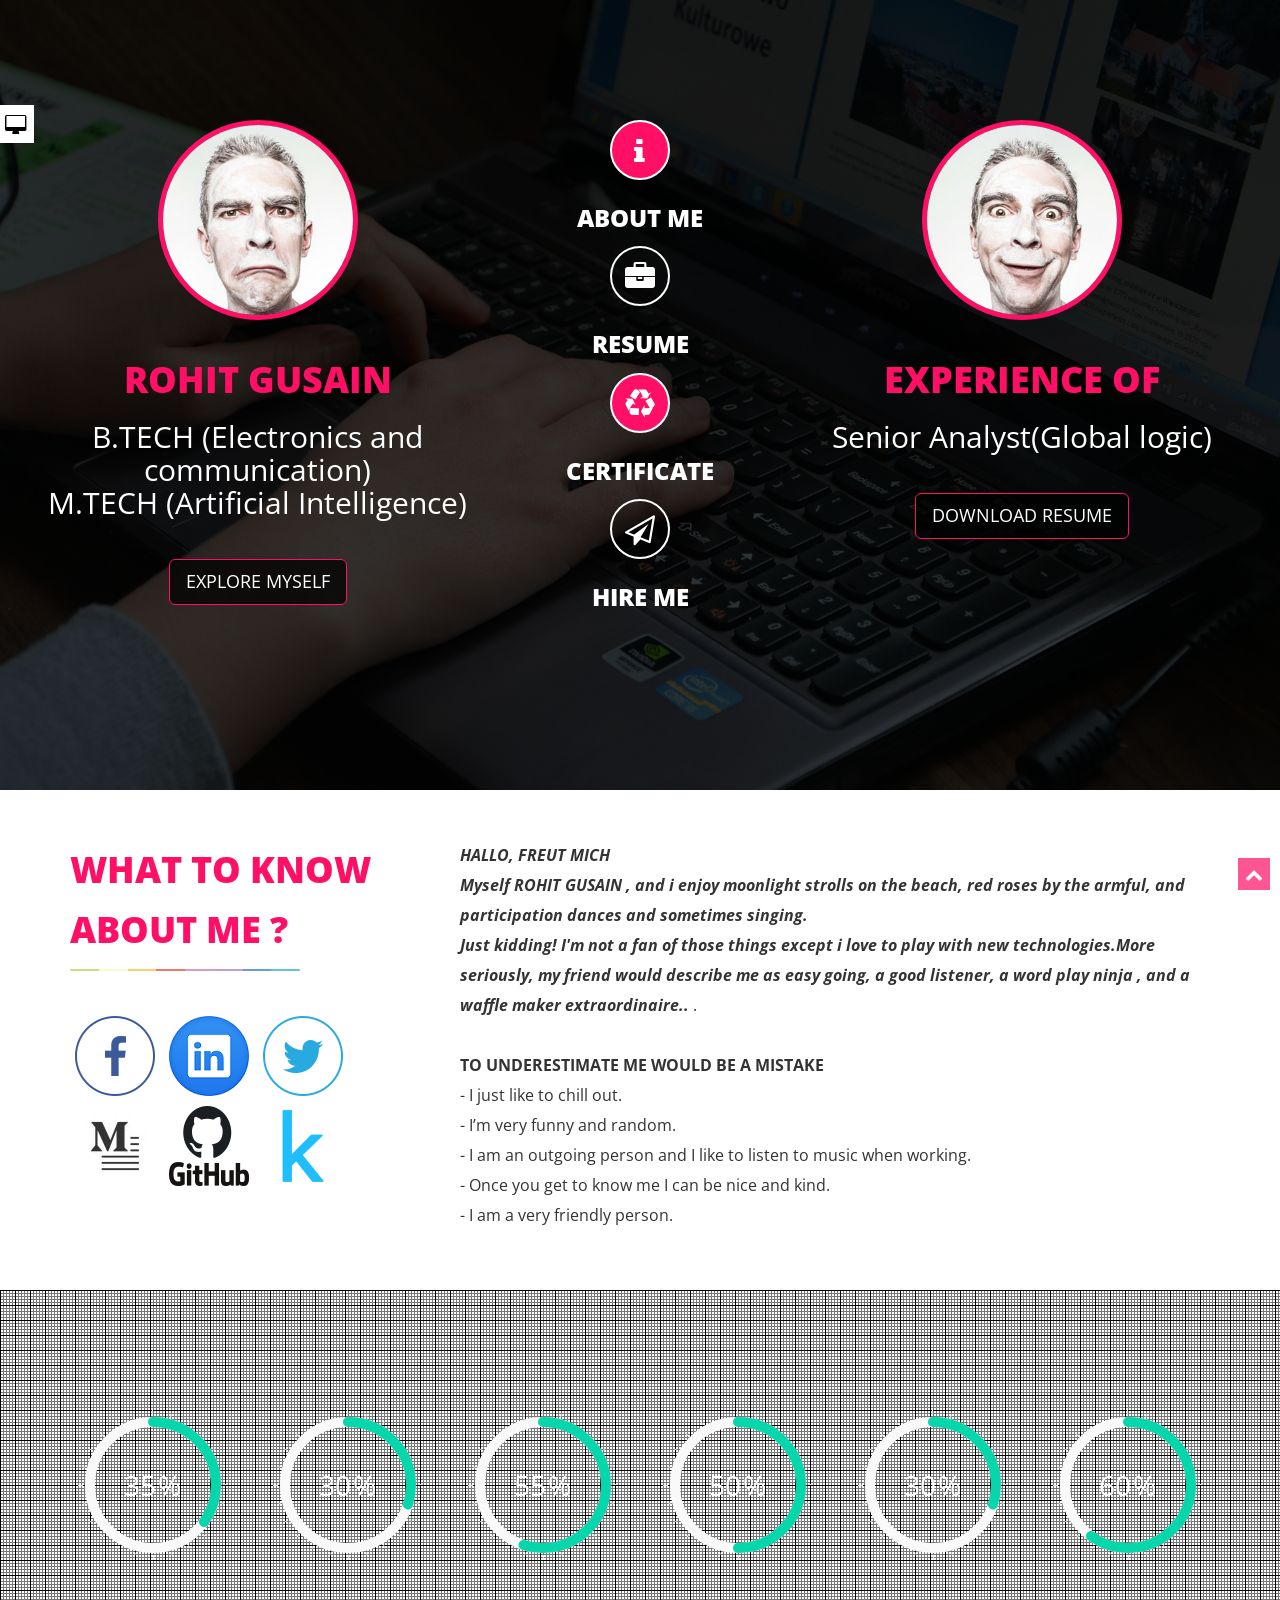
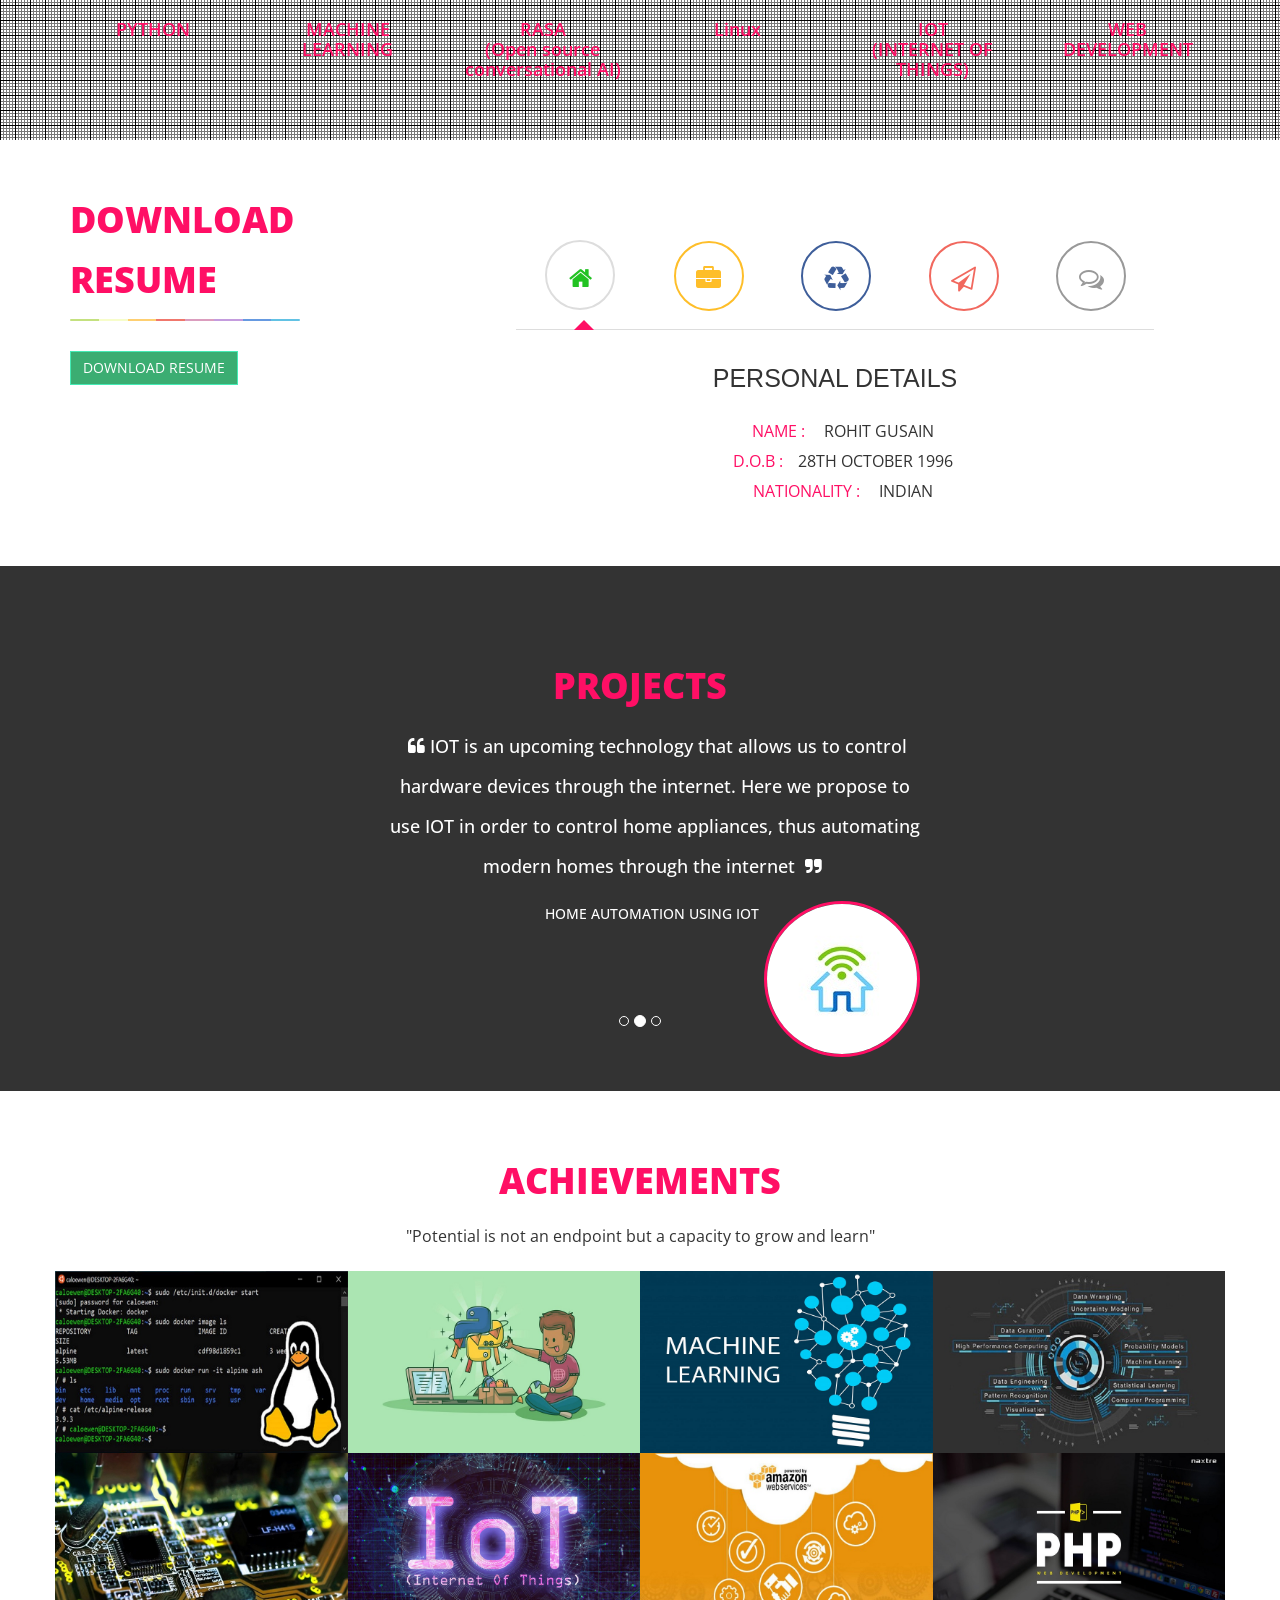
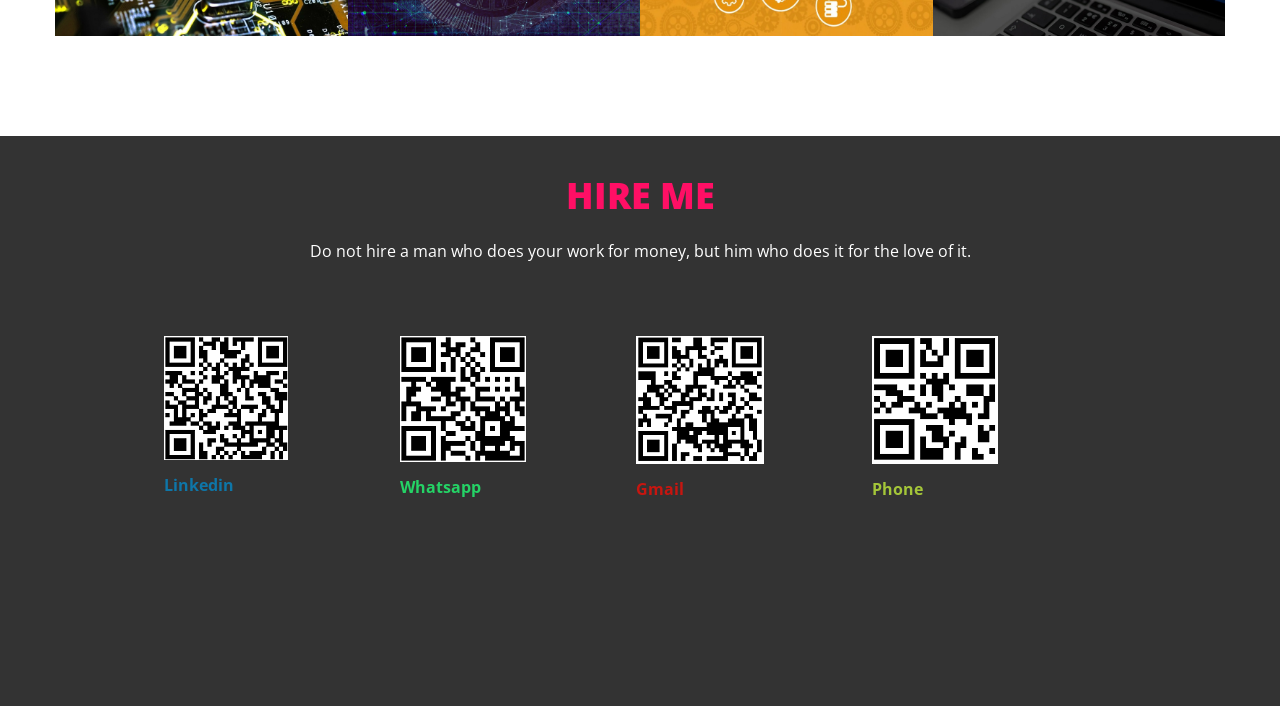
==== commit 3797ae9e: "Add files via upload" ====
--- a/index.html
+++ b/index.html
@@ -79,7 +79,7 @@
                     <div class="col-lg-5 col-md-5 col-sm-5 text-center">
                         <img src="assets/img/smile.jpg" class="main-img-2 img-circle wow bounceIn animated" data-wow-duration="1s" data-wow-delay=".2s" alt="" />
                         <h1 class="wow bounceIn animated" data-wow-duration="1s" data-wow-delay=".4s">EXPERIENCE OF</h1>
-                        <h2 class="wow bounceIn animated" data-wow-duration="1s" data-wow-delay=".6s">Analyst(Global logic) </h2>
+                        <h2 class="wow bounceIn animated" data-wow-duration="1s" data-wow-delay=".6s">Senior Analyst(Global logic) </h2>
                         <a href="Rohit Gusain.pdf" class="btn custom-btn-one btn-lg wow bounceIn animated" data-wow-duration="1s" data-wow-delay=".8s">DOWNLOAD RESUME</a>
                     </div>
                 </div>
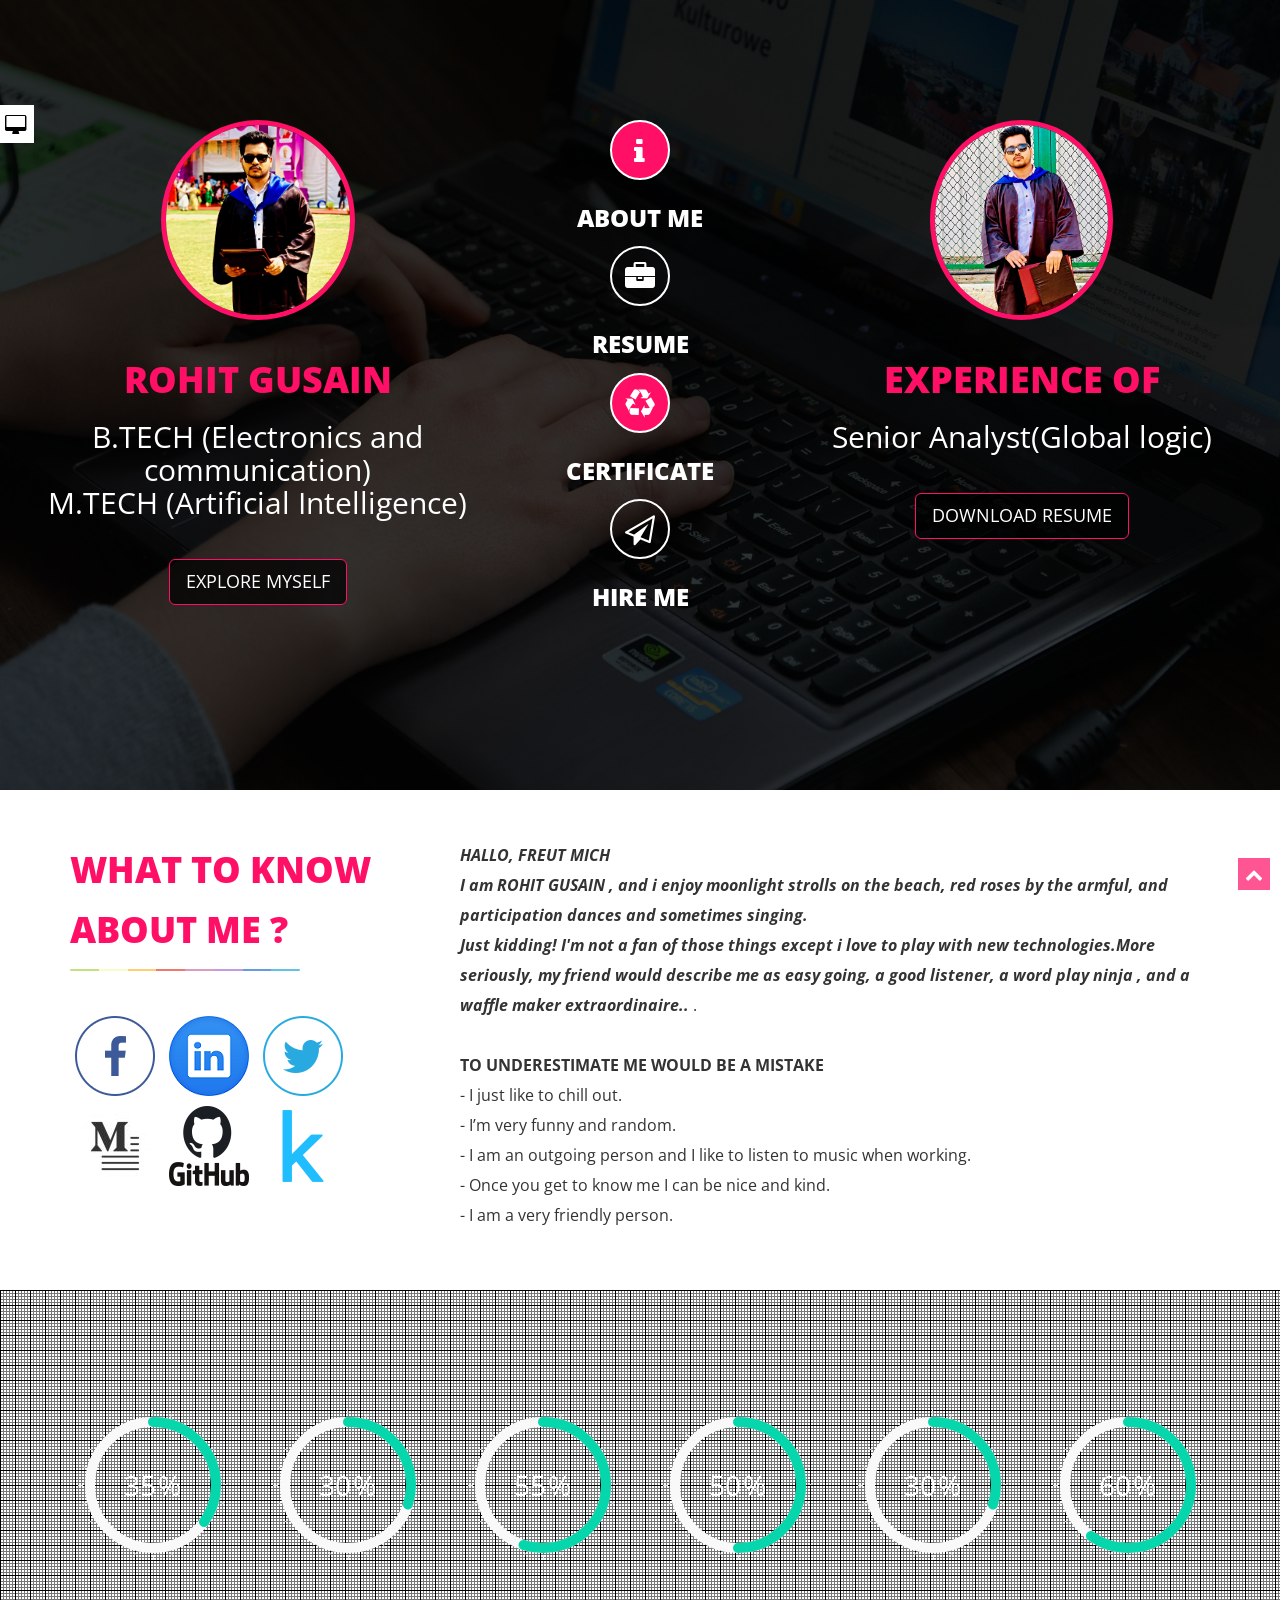
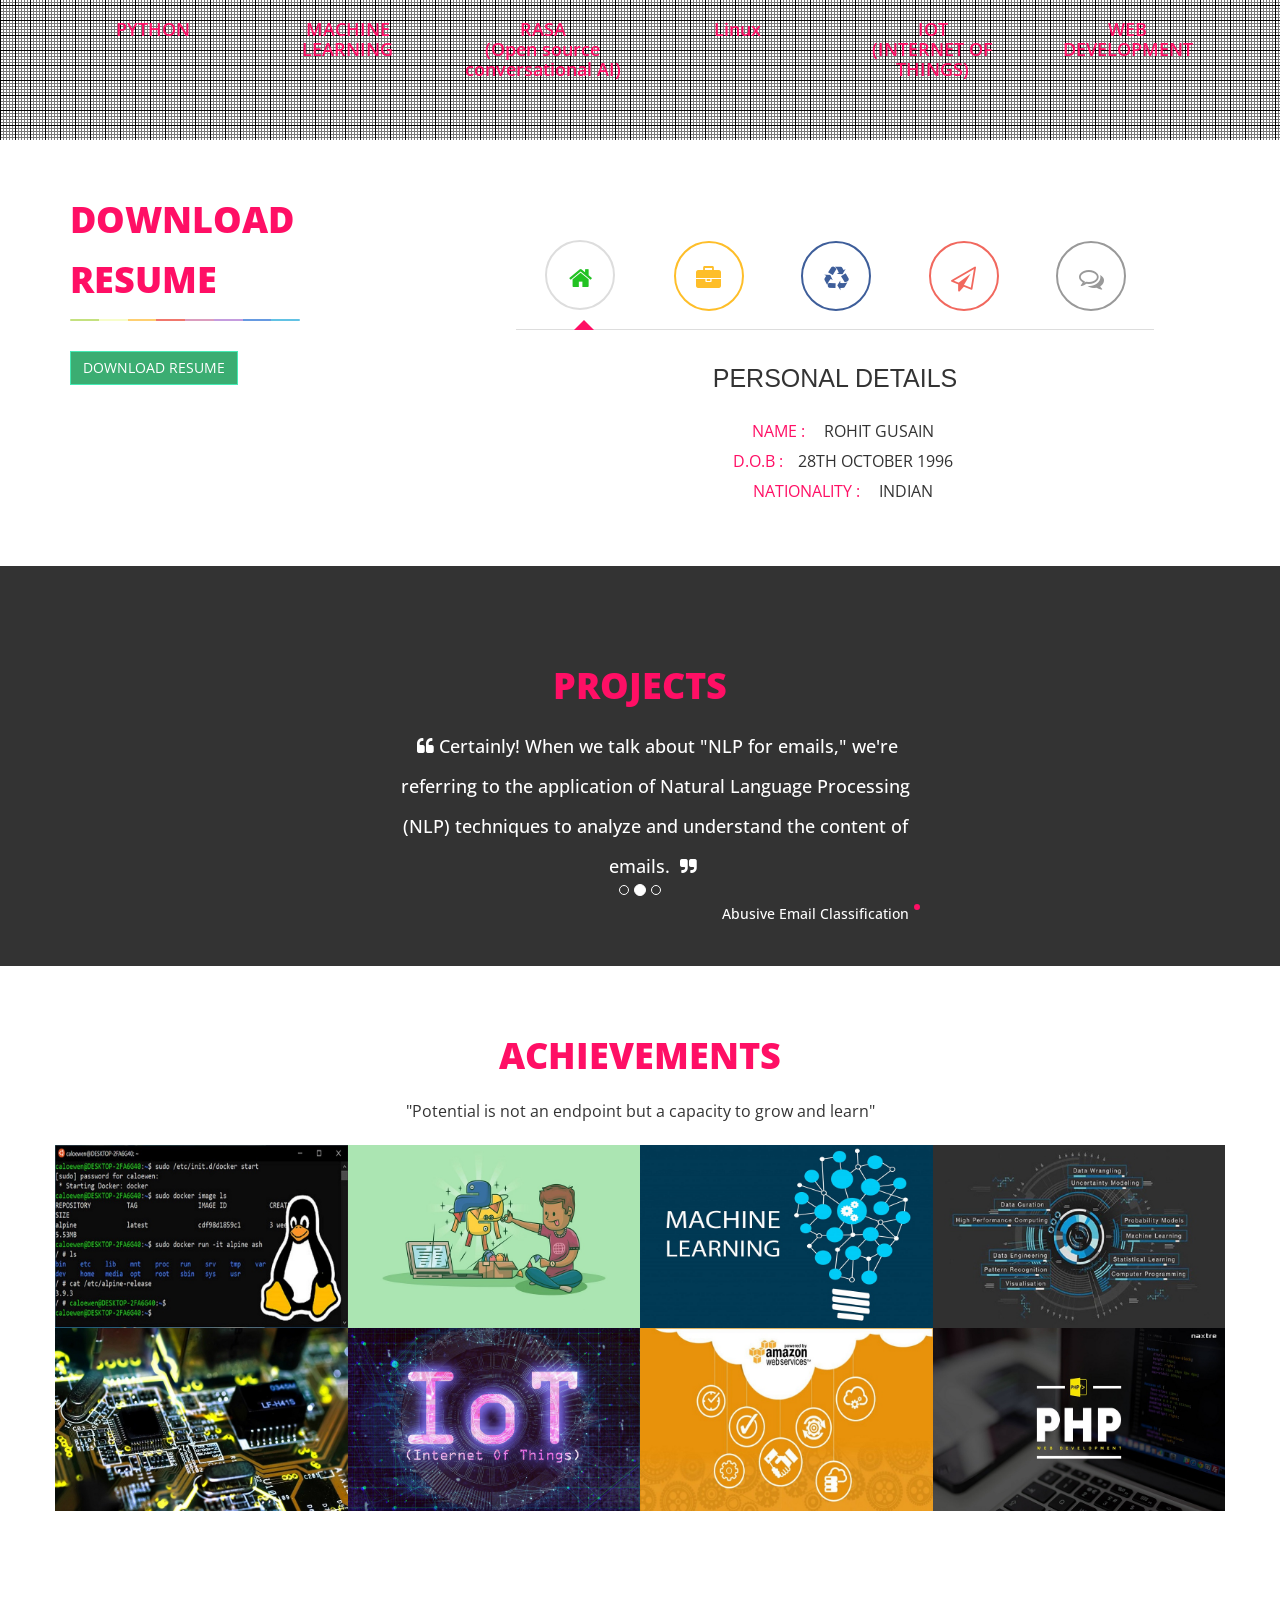
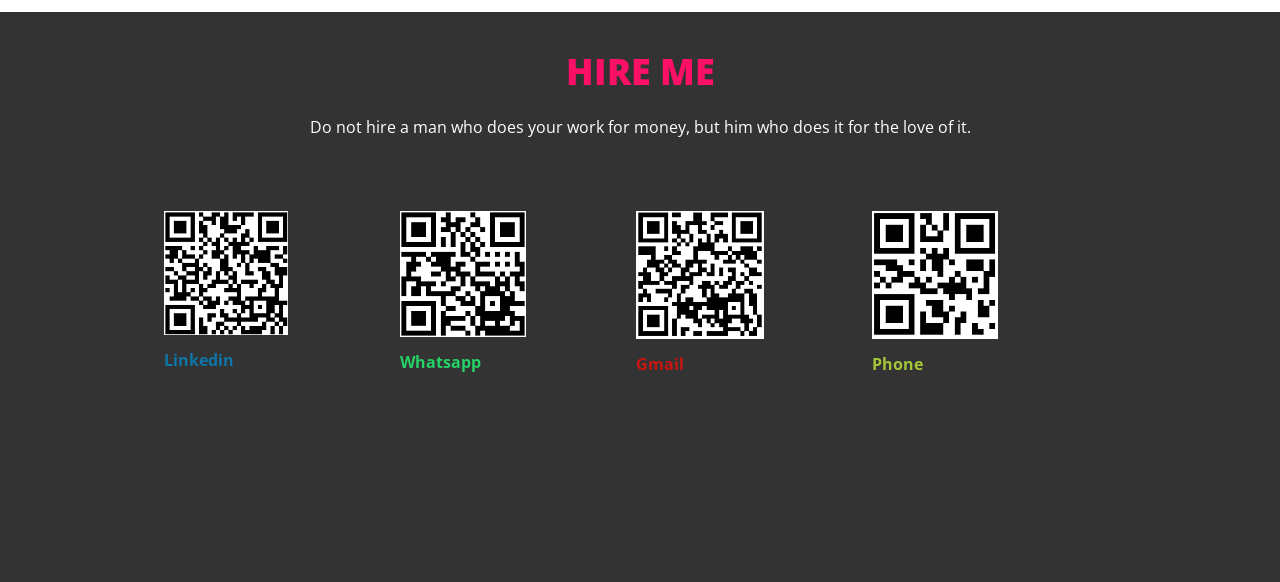
==== commit 9b3534fb: "Add files via upload" ====
--- a/index.html
+++ b/index.html
@@ -113,7 +113,7 @@
                 </div>
                 <div class="col-lg-8 col-md-8 col-sm-8 wow bounceIn animated" data-wow-duration="1s" data-wow-delay=".4s">
                     <p>
-                     <b> <i>HALLO, FREUT MICH <br> Myself ROHIT GUSAIN , and i enjoy moonlight strolls on the beach, red roses by the armful, and participation dances and sometimes singing.<br> Just kidding! I'm 	not a fan of those things except i love to play with new technologies.More seriously, my friend would describe me as easy going, a good listener, a word play ninja , and a waffle maker extraordinaire..  </i></b> 
+                     <b> <i>HALLO, FREUT MICH <br> I am ROHIT GUSAIN , and i enjoy moonlight strolls on the beach, red roses by the armful, and participation dances and sometimes singing.<br> Just kidding! I'm 	not a fan of those things except i love to play with new technologies.More seriously, my friend would describe me as easy going, a good listener, a word play ninja , and a waffle maker extraordinaire..  </i></b> 
 							. 
                     </p>
                     <p>
@@ -328,39 +328,43 @@
 
                             <div class="carousel-inner">
                                 <div class="item">
-                                    <div class="container center">
+                                   <div class="container center">
                                         <div class="col-lg-6 col-lg-offset-3 col-md-6 col-md-offset-3 slide-custom">
 
-                                            <h4><i class="fa fa-quote-left"></i>A smartphone application is used in the suggested system which allows the users to control up to 18 devices including home appliances and sensors using Bluetooth technology.<i class="fa fa-quote-right"></i></h4>
+                                            <h4><i class="fa fa-quote-left"></i>A bankruptcy prediction tool using Streamlit is a great way to provide users with a user-friendly interface for assessing the financial health of a company. <i class="fa fa-quote-right"></i></h4>
                                             <div class="user-img pull-right">
-                                                <img src="assets/img/user2.png" alt="" class="img-circle image-responsive" />
+                                                <img src="assets/img/bankrupt.jpg" alt="" class="img-circle image-responsive" />
                                             </div>
-                                            <h5 class="pull-right"><b>HOME AUTOMATION USING BLUETOOTH</b> </h5>
+                                            <h5 class="pull-right"><b>Building-a-Bankruptcy-Prediction-Tool-with-Streamlit</b> </h5>
                                         </div>
                                     </div>
                                 </div>
+								
+								
                                 <div class="item active">
                                     <div class="container center">
                                         <div class="col-lg-6 col-lg-offset-3 col-md-6 col-md-offset-3 slide-custom">
-                                            <h4><i class="fa fa-quote-left"></i>IOT is an upcoming technology that allows us to control hardware devices through the internet. Here we propose to use IOT in order to control home appliances, thus automating modern homes through the internet <i class="fa fa-quote-right"></i></h4>
+                                            <h4><i class="fa fa-quote-left"></i>Certainly! When we talk about "NLP for emails," we're referring to the application of Natural Language Processing (NLP) techniques to analyze and understand the content of emails. <i class="fa fa-quote-right"></i></h4>
                                             <div class="user-img pull-right">
-                                                <img src="assets/img/user3.jpg" alt="" class="img-circle image-responsive" />
+                                                <img src="assets/img/abusive.jpg" alt="" class="img-circle image-responsive" />
                                             </div>
-                                            <h5 class="pull-right">HOME AUTOMATION USING IOT</h5>
+                                            <h5 class="pull-right">Abusive Email Classification</h5>
                                         </div>
                                     </div>
                                 </div>
                                 <div class="item">
                                     <div class="container center">
                                         <div class="col-lg-6 col-lg-offset-3 col-md-6 col-md-offset-3 slide-custom">
-                                            <h4><i class="fa fa-quote-left"></i> The technology-based attendance system such as Radio Frequency Identification (RFID) and Near Field Communication (NFC) technology based attendance system reduce human involvement and errors <i class="fa fa-quote-right"></i></h4>
+                                            <h4><i class="fa fa-quote-left"></i> Developing a drowsiness alertness system for driver safety is crucial to prevent accidents caused by drowsy driving. Such a system typically involves monitoring the driver's behavior and physiological signs to detect signs of drowsiness. <i class="fa fa-quote-right"></i></h4>
                                             <div class="user-img pull-right">
-                                                <img src="assets/img/rfid.jpg" alt="" class="img-circle image-responsive" />
+                                                <img src="assets/img/DriverFatigue.png" alt="" class="img-circle image-responsive" />
                                             </div>
-                                            <h5 class="pull-right">SMART ATTENDANCE SYSTEM USING RFID</h5>
+                                            <h5 class="pull-right">DROWSINESS ALERTNESS FOR DRIVER SAFETY</h5>
                                         </div>
                                     </div>
                                 </div>
+								
+								
                             </div>
                         </div>
                     </div>
@@ -493,6 +497,66 @@
                 
 				
 		</div>
+
+		
+           
+            <div class="row  wow bounceIn animated" data-wow-duration="1s" data-wow-delay=".4s">
+                <div class="col-lg-3 col-md-3 col-sm-4 col-xs-12  ">
+                    <div class="portfolio-sec-wrap">
+                        <img class="img-responsive" src="assets\img\portfolio\big\9.jpg" alt="" />
+                        <div class="overlay">
+                            <div class="portfolio-sec-inner">
+                                <h3><a href="#">DATA SCIENCE (EXCELR) </a></h3>
+                                <p> </p>
+                                <a class="preview"  href="assets/img/portfolio/big/EXCELR.jpg"><i class="fa fa-eye"></i>SEE CERTIFICATE </a>
+                            </div>
+                        </div>
+                    </div>
+                </div>
+				
+				<div class="col-lg-3 col-md-3 col-sm-4 col-xs-12  ">
+                    <div class="portfolio-sec-wrap">
+                        <img class="img-responsive" src="assets\img\portfolio\big\ai.jpg" alt="" />
+                        <div class="overlay">
+                            <div class="portfolio-sec-inner">
+                                <h3><a href="#"> </a></h3>
+                                <p>INTERNSHIP<br>(DATA SCIENCE)</p>
+                                <a class="preview" href="assets/img/portfolio/big/aiint.jpg"><i class="fa fa-eye"></i>SEE CERTIFICATE </a>
+                            </div>
+                        </div>
+                    </div>
+                </div>
+
+                <div class="col-lg-3 col-md-3 col-sm-4 col-xs-12  ">
+                    <div class="portfolio-sec-wrap">
+                        <img class="img-responsive" src="assets\img\portfolio\big\python_ibm.jpg" alt="" />
+                        <div class="overlay">
+                            <div class="portfolio-sec-inner">
+                                <h3><a href="#">Machine Learning with Python</a></h3>
+                                <p> </p>
+                                <a class="preview" href="assets/img/portfolio/big/ibm_excelr.jpg"><i class="fa fa-eye"></i>SEE CERTIFICATE </a>
+                            </div>
+                        </div>
+                    </div>
+                </div>
+
+                <div class="col-lg-3 col-md-3 col-sm-4 col-xs-12  ">
+                    <div class="portfolio-sec-wrap">
+                        <img class="img-responsive" src="assets\img\portfolio\big\tableau.jpg" alt="" />
+                        <div class="overlay">
+                            <div class="portfolio-sec-inner">
+                                <h3><a href="#">Tableau </a></h3>
+                                <p> </p>
+                                <a class="preview" href="assets/img/portfolio/big/tableau_cer.jpg"><i class="fa fa-eye"></i>SEE CERTIFICATE </a>
+                            </div>
+                        </div>
+                    </div>
+                </div>
+
+                
+				
+		</div>
+
 		
 		
     </section>
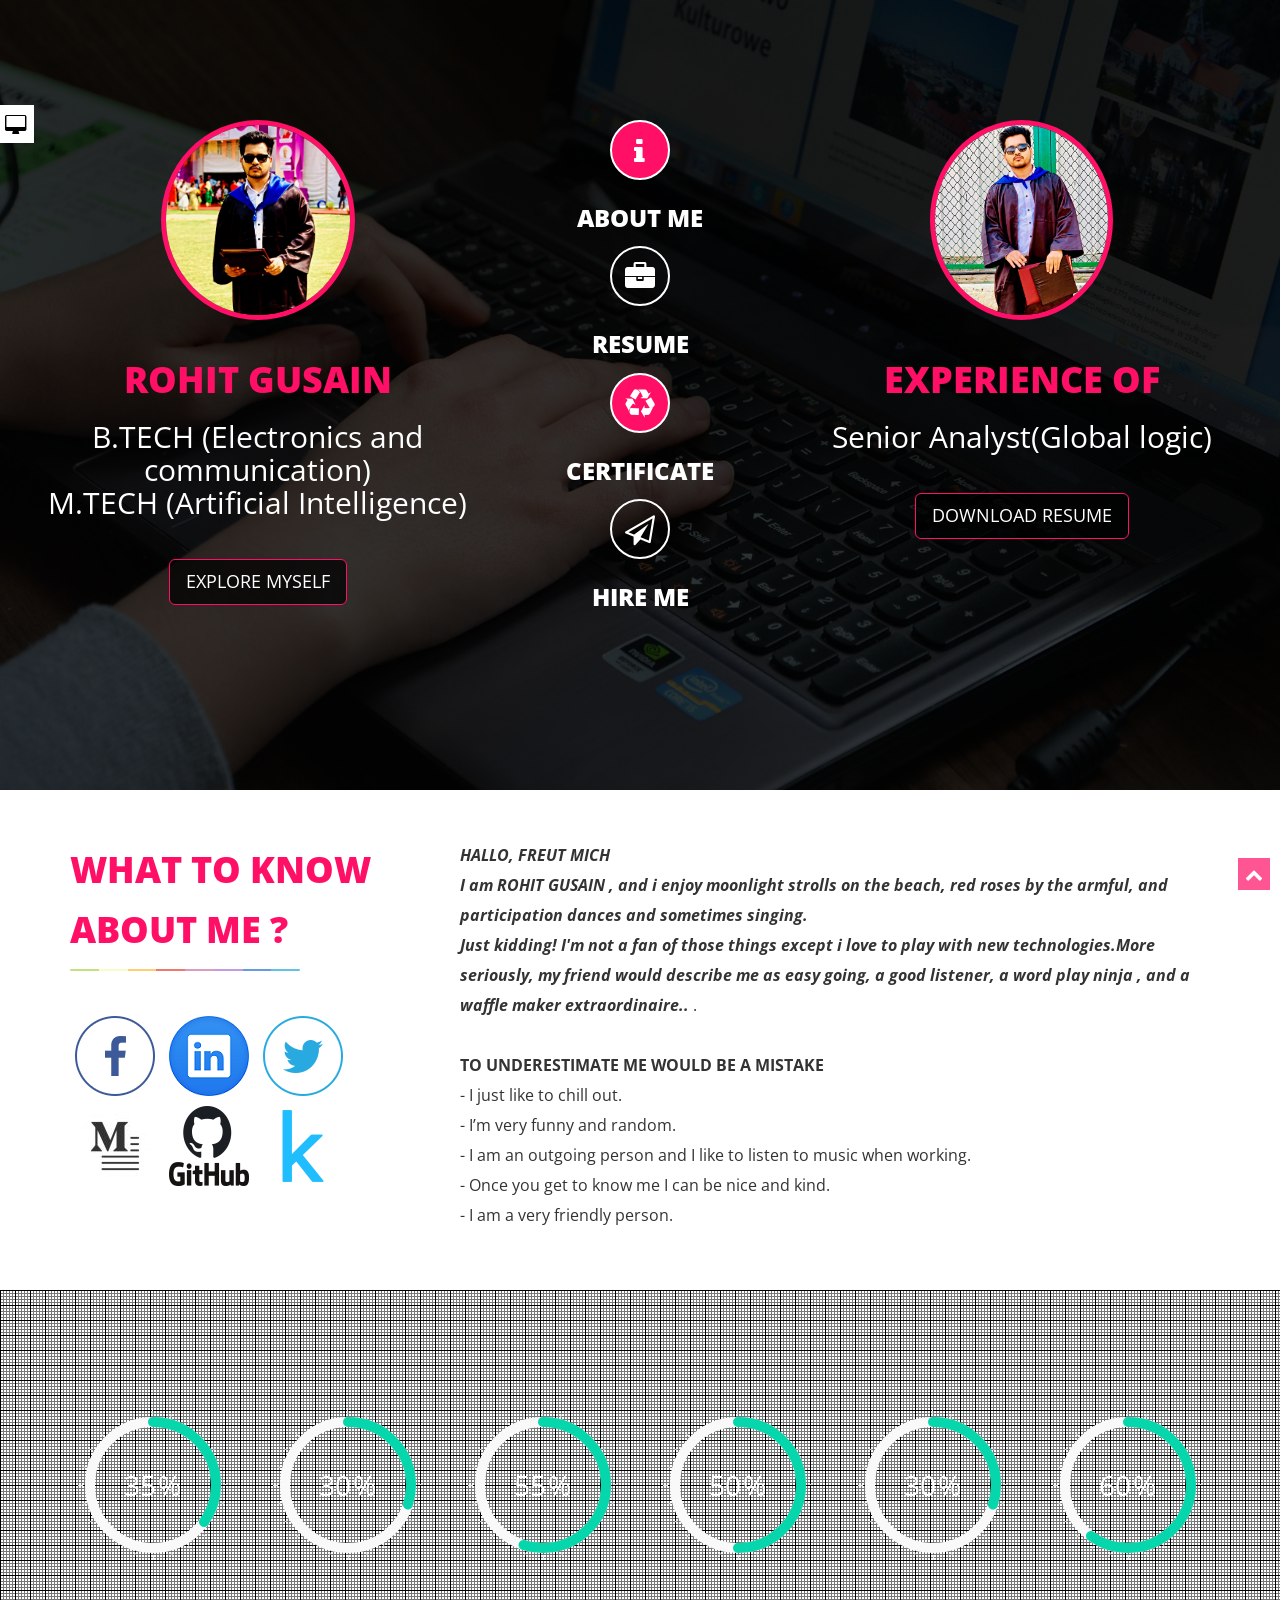
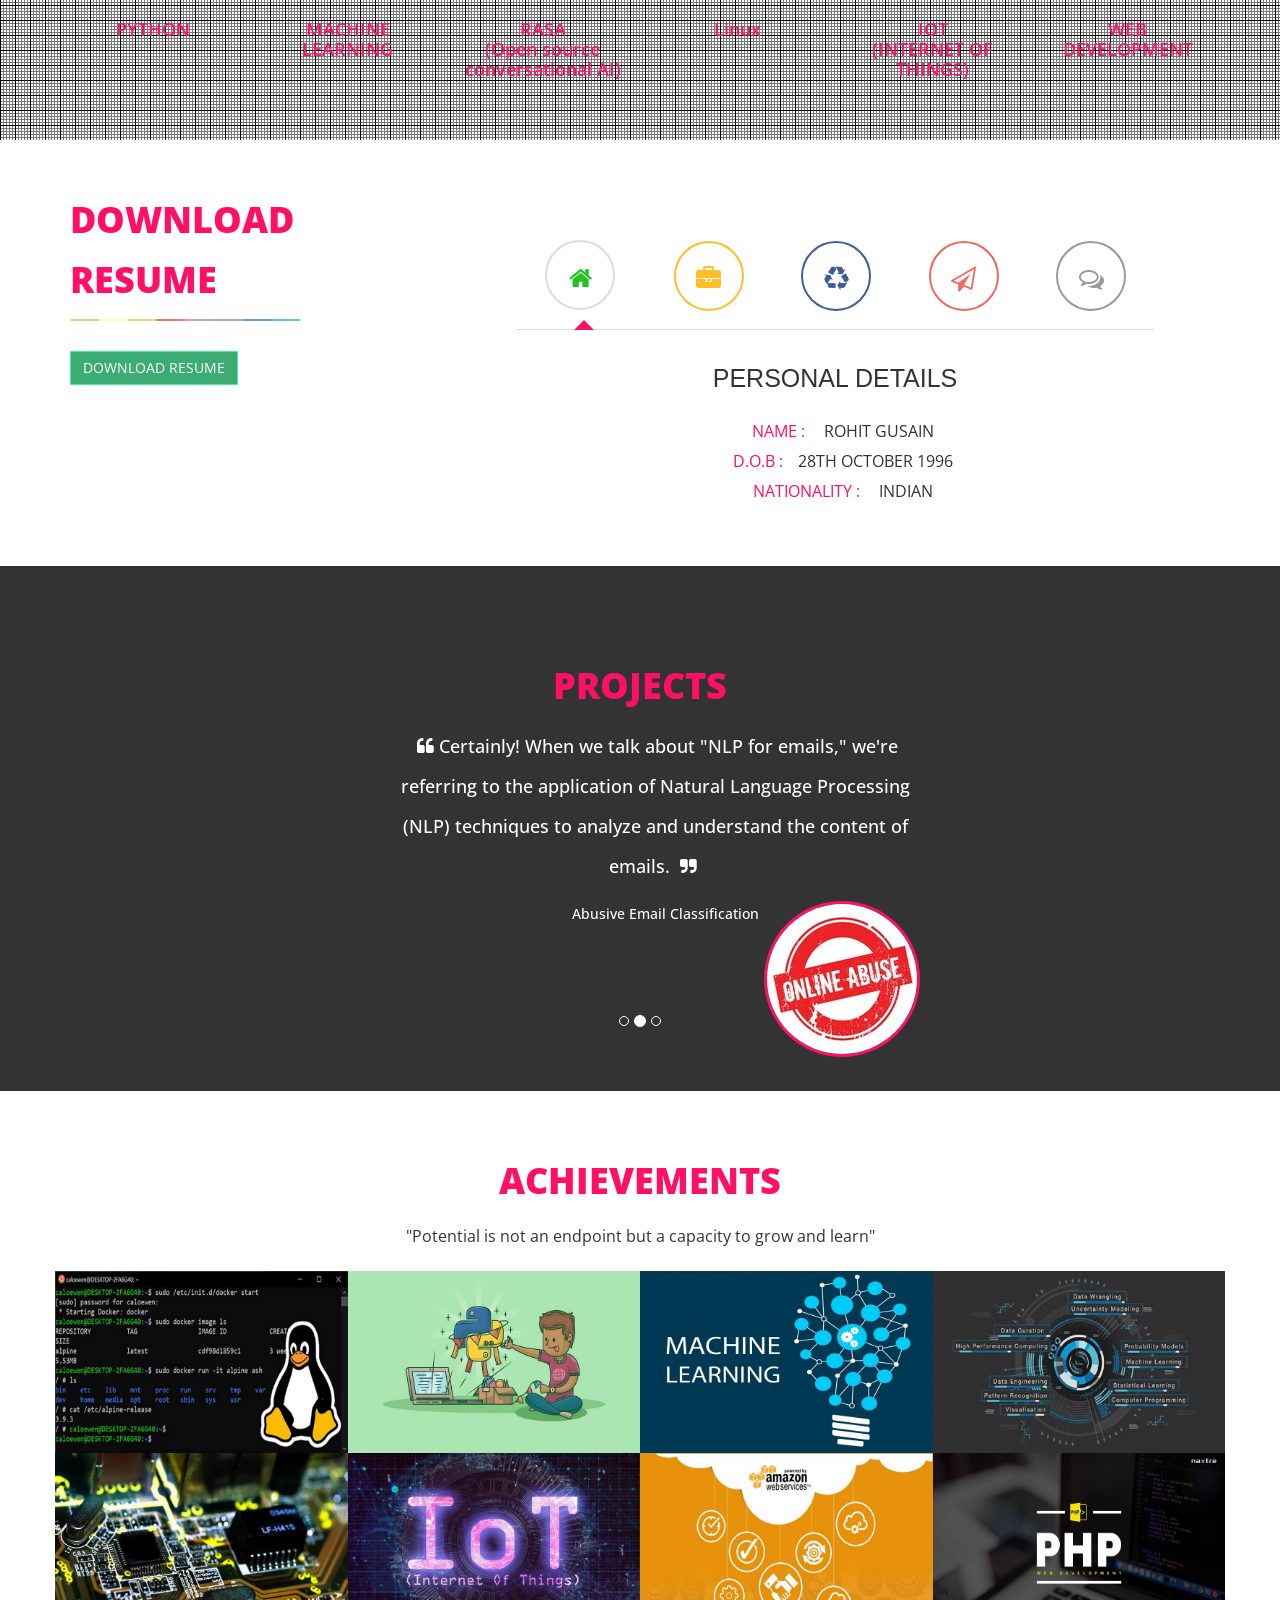
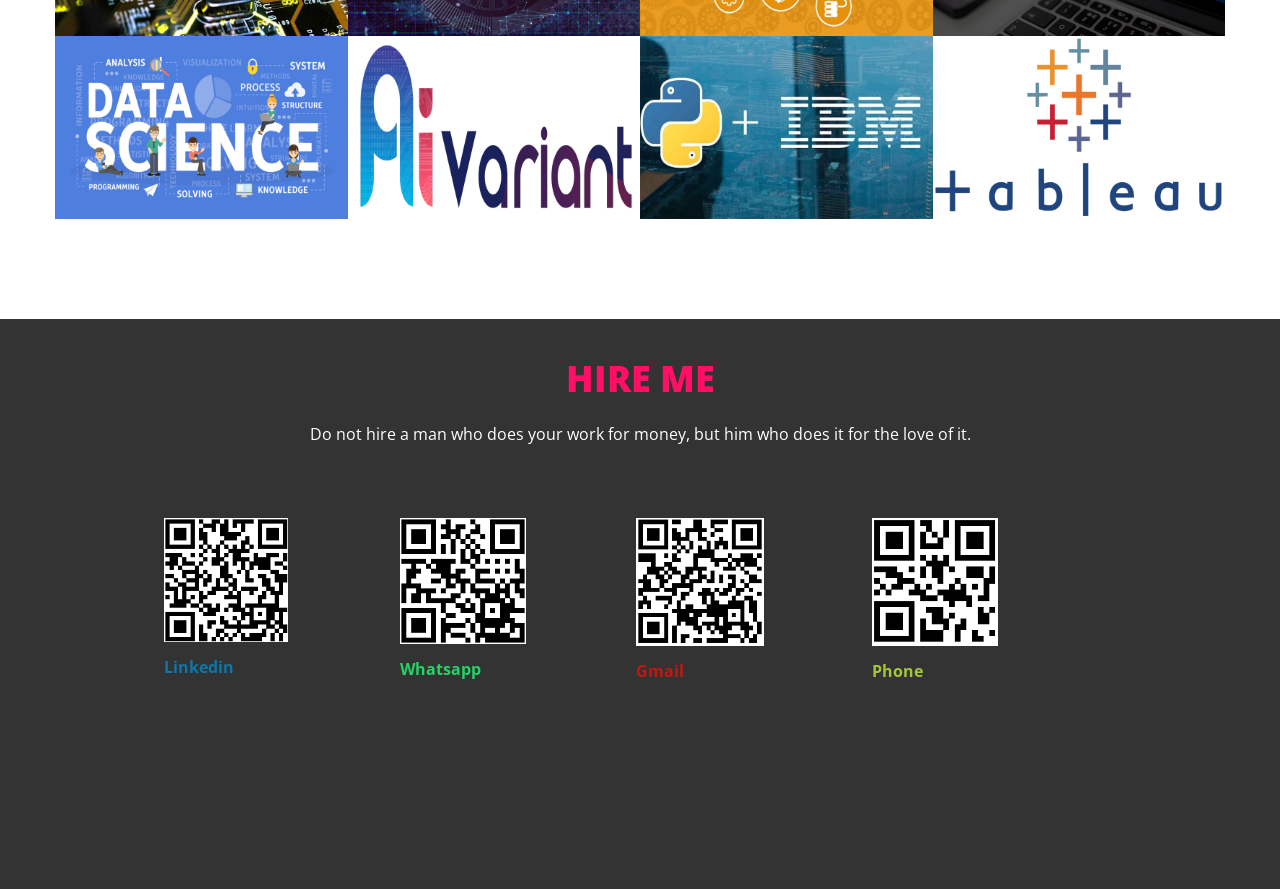
==== commit 9d3bc64c: "Add files via upload" ====
--- a/index.html
+++ b/index.html
@@ -609,6 +609,15 @@
         </div>
     </section>
     <!-- HIRE SECTION END-->
+	
+		
+	<script src="https://cdn.botpress.cloud/webchat/v1/inject.js"></script>
+	<script src="https://mediafiles.botpress.cloud/7c6a6f65-b7d1-4193-913f-655429c2a855/webchat/config.js" defer></script>
+	
+	
+	
+	
+	
     <div class="move-me">
         <a href="#home-sec" class="scrollup"><i class="fa fa-chevron-up"></i></a>
     </div>
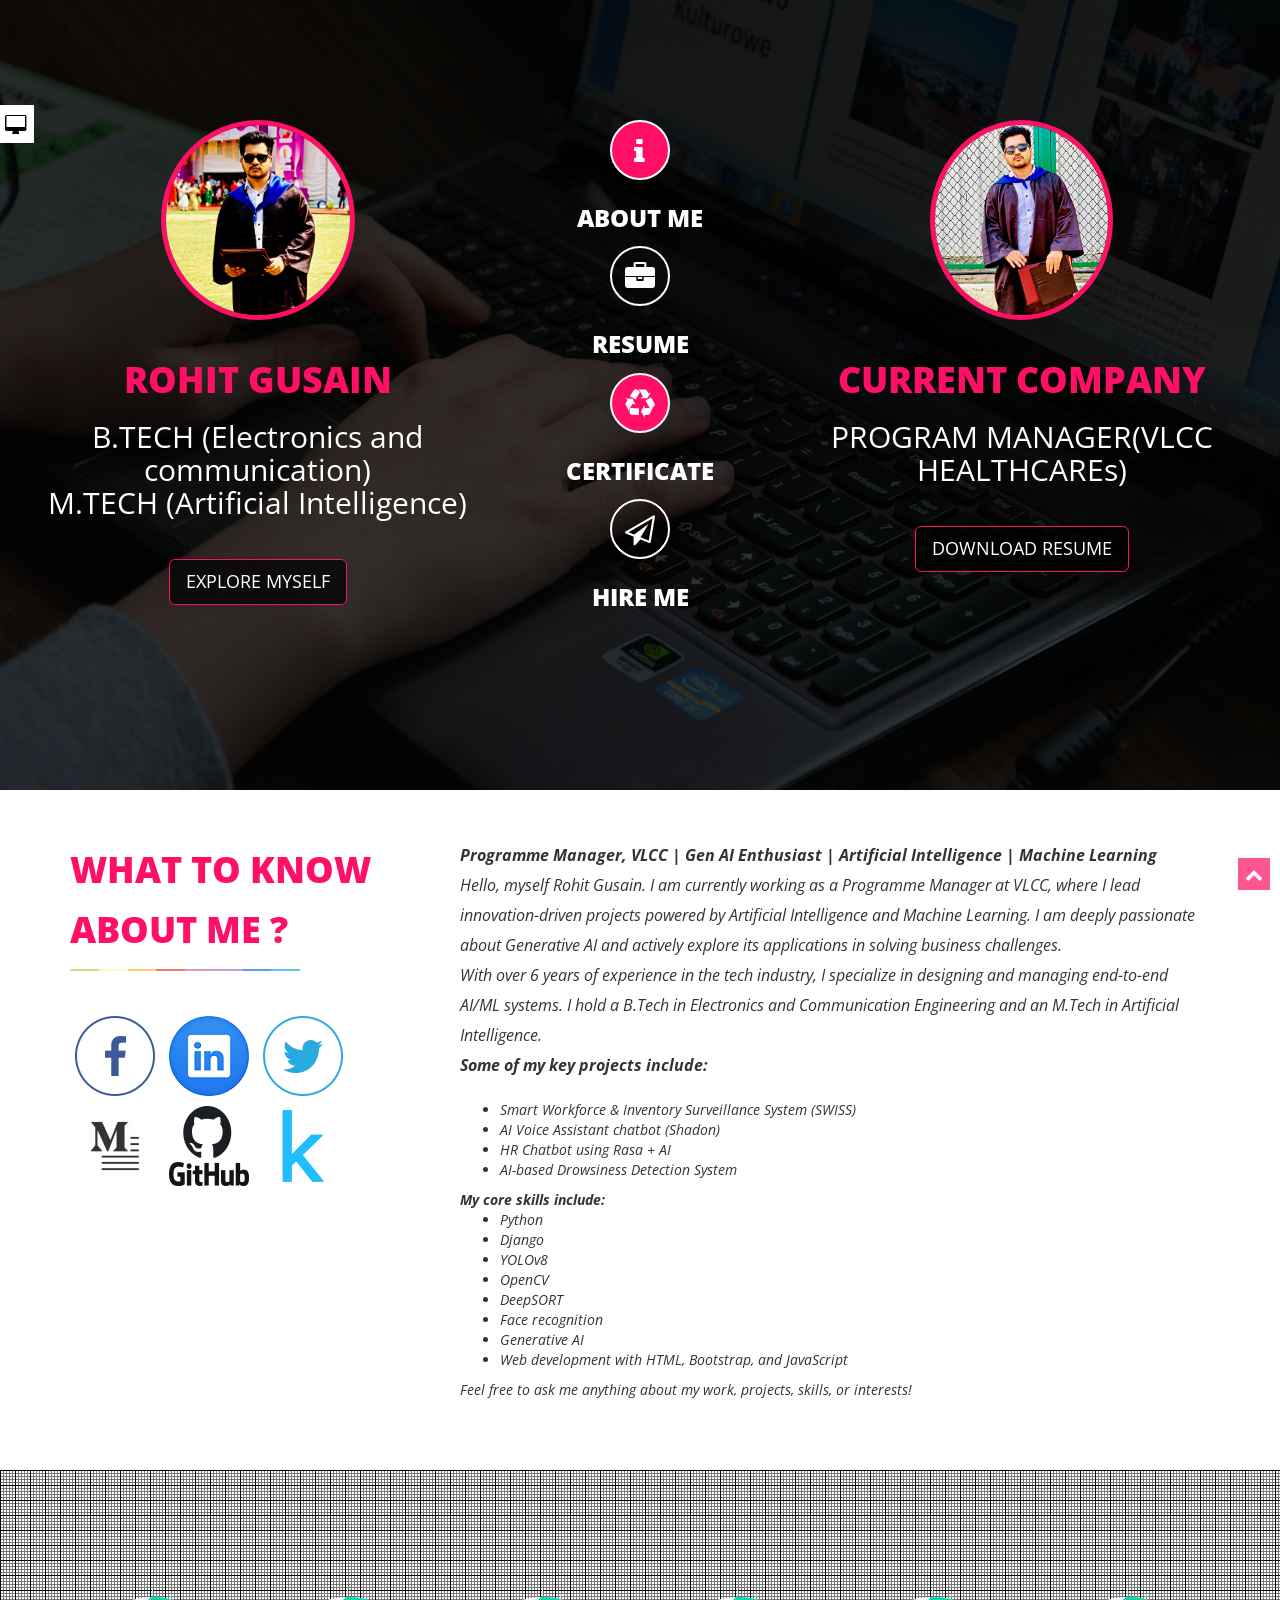
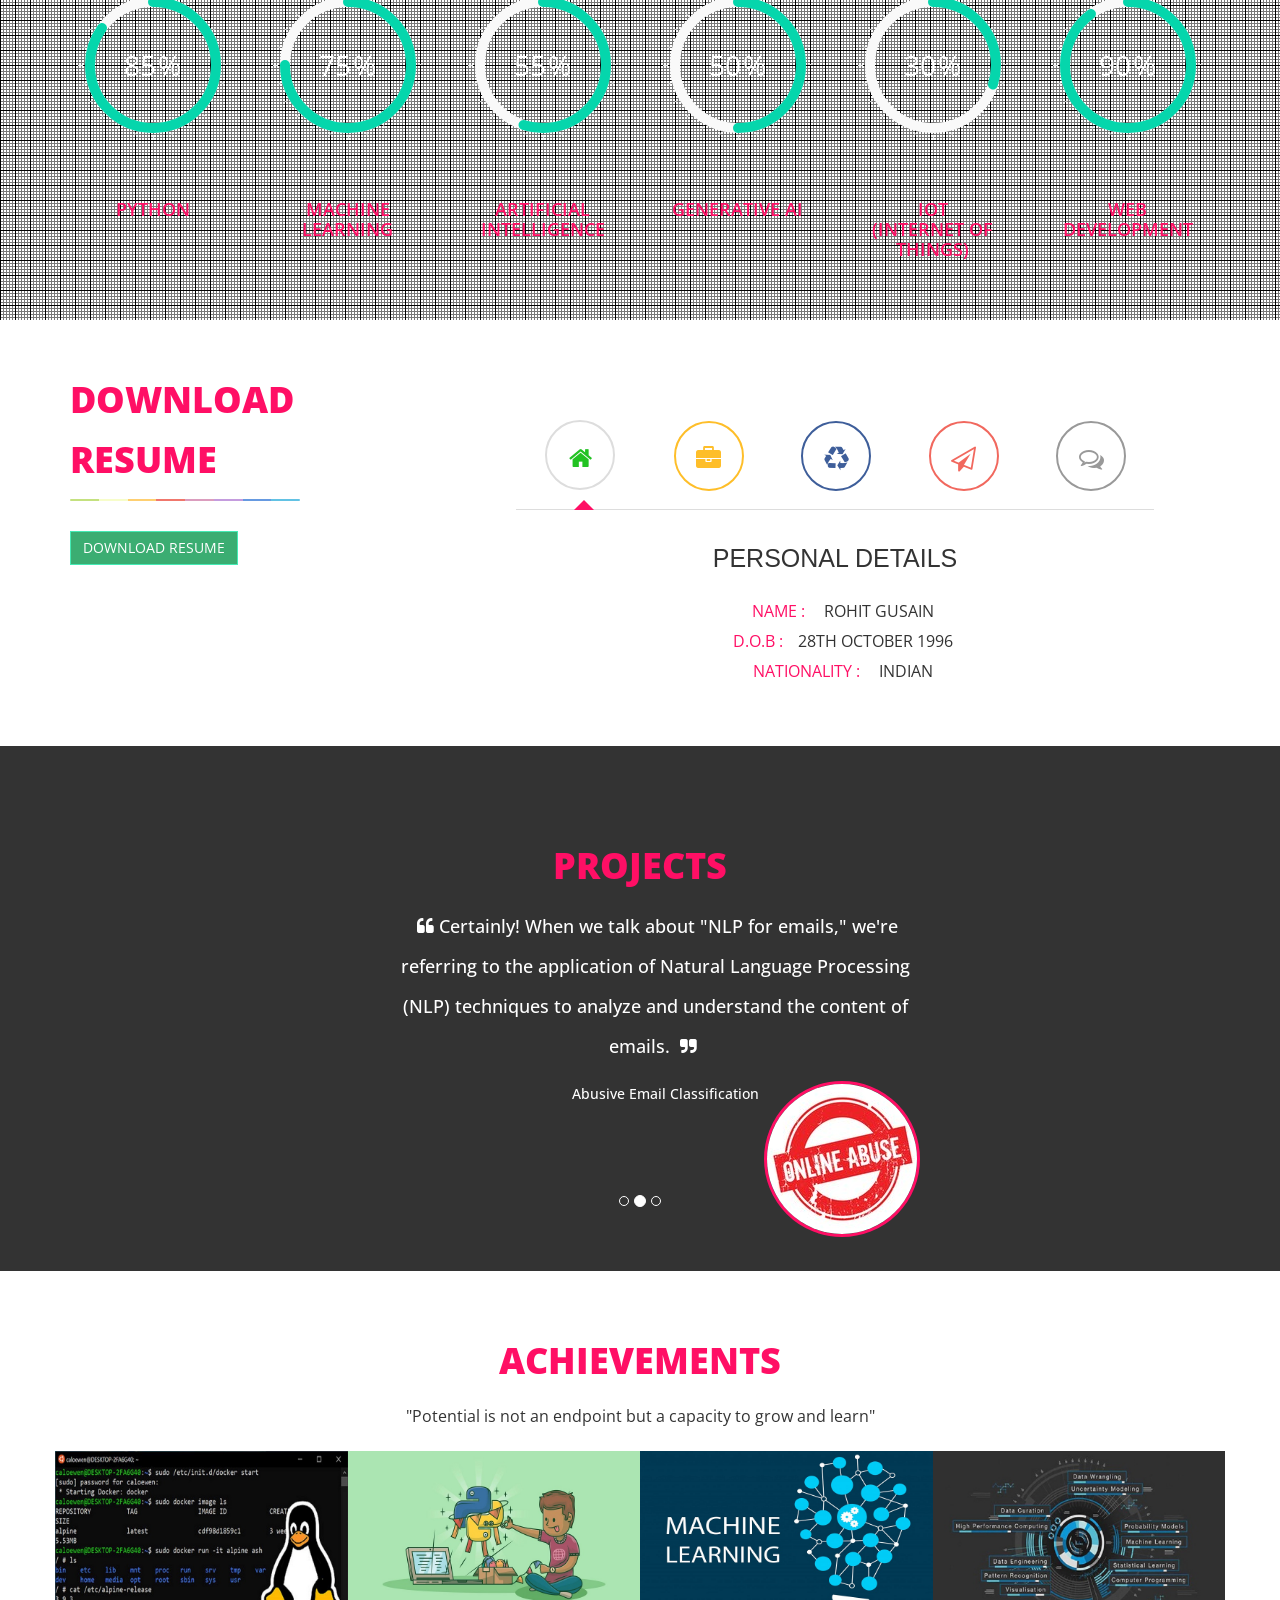
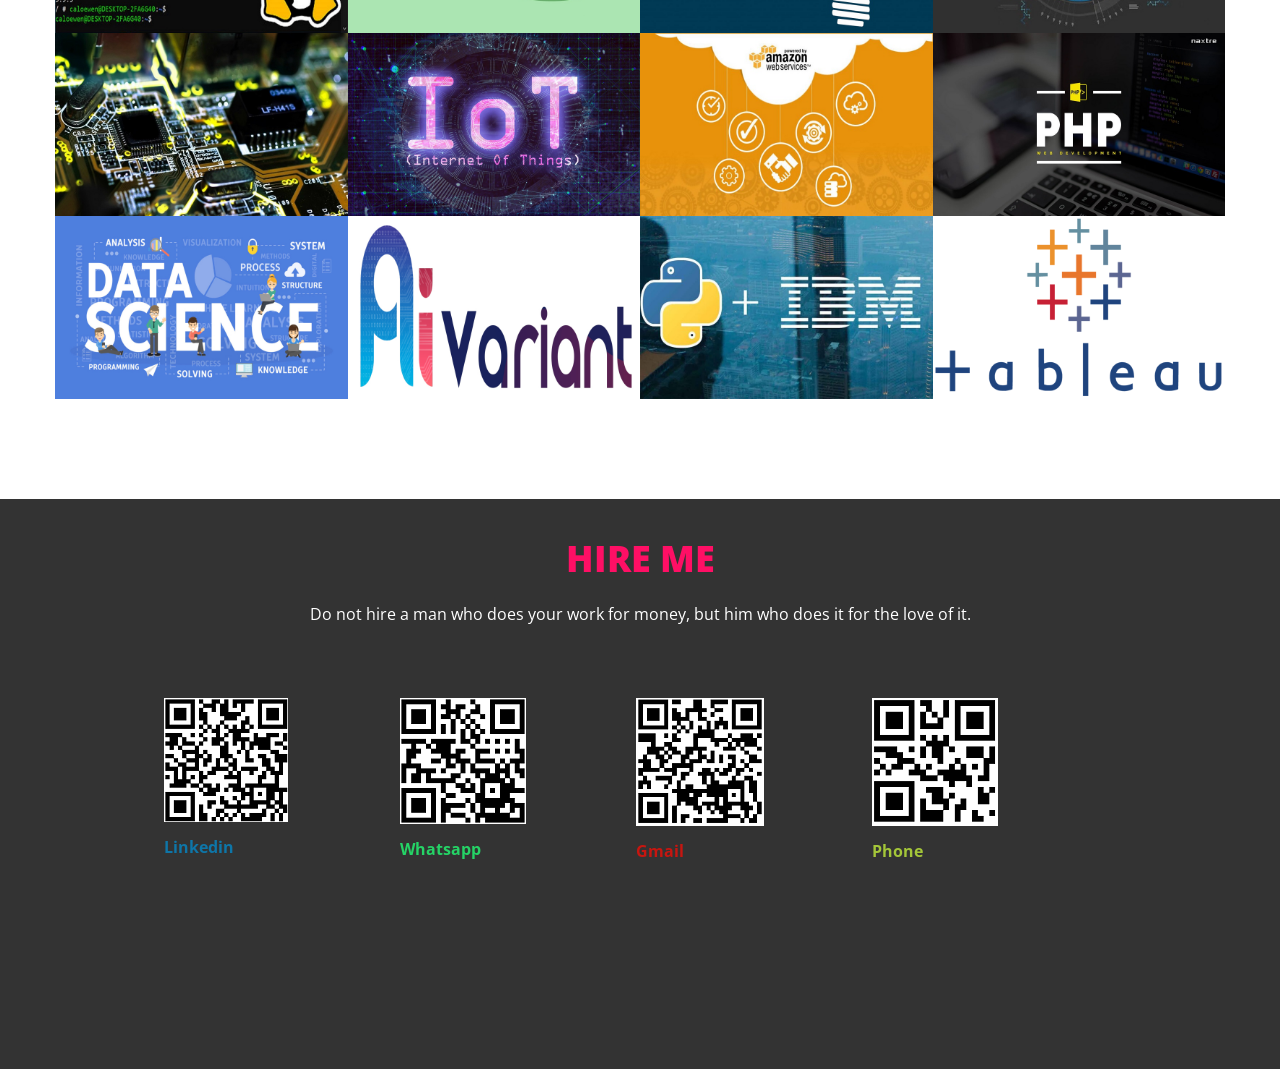
==== commit 0de7d05c: "Add files via upload update on 29/7/2025" ====
--- a/index.html
+++ b/index.html
@@ -78,8 +78,8 @@
                     </div>
                     <div class="col-lg-5 col-md-5 col-sm-5 text-center">
                         <img src="assets/img/smile.jpg" class="main-img-2 img-circle wow bounceIn animated" data-wow-duration="1s" data-wow-delay=".2s" alt="" />
-                        <h1 class="wow bounceIn animated" data-wow-duration="1s" data-wow-delay=".4s">EXPERIENCE OF</h1>
-                        <h2 class="wow bounceIn animated" data-wow-duration="1s" data-wow-delay=".6s">Senior Analyst(Global logic) </h2>
+                        <h1 class="wow bounceIn animated" data-wow-duration="1s" data-wow-delay=".4s">CURRENT COMPANY</h1>
+                        <h2 class="wow bounceIn animated" data-wow-duration="1s" data-wow-delay=".6s">PROGRAM MANAGER(VLCC HEALTHCAREs) </h2>
                         <a href="Rohit Gusain.pdf" class="btn custom-btn-one btn-lg wow bounceIn animated" data-wow-duration="1s" data-wow-delay=".8s">DOWNLOAD RESUME</a>
                     </div>
                 </div>
@@ -112,19 +112,37 @@
                     </div>
                 </div>
                 <div class="col-lg-8 col-md-8 col-sm-8 wow bounceIn animated" data-wow-duration="1s" data-wow-delay=".4s">
-                    <p>
-                     <b> <i>HALLO, FREUT MICH <br> I am ROHIT GUSAIN , and i enjoy moonlight strolls on the beach, red roses by the armful, and participation dances and sometimes singing.<br> Just kidding! I'm 	not a fan of those things except i love to play with new technologies.More seriously, my friend would describe me as easy going, a good listener, a word play ninja , and a waffle maker extraordinaire..  </i></b> 
-							. 
+                   <p>
+                    <i>
+                        <b>Programme Manager, VLCC | Gen AI Enthusiast | Artificial Intelligence | Machine Learning</b>
+                        <br>
+                        Hello, myself Rohit Gusain. I am currently working as a Programme Manager at VLCC, where I lead innovation-driven projects powered by Artificial Intelligence and Machine Learning. I am deeply passionate about Generative AI and actively explore its applications in solving business challenges.
+                        <br>
+                        With over 6 years of experience in the tech industry, I specialize in designing and managing end-to-end AI/ML systems. I hold a B.Tech in Electronics and Communication Engineering and an M.Tech in Artificial Intelligence.
+                        <br>
+                        <b>Some of my key projects include:</b>
+                        <ul>
+                        <li>Smart Workforce & Inventory Surveillance System (SWISS)</li>
+                        <li>AI Voice Assistant chatbot (Shadon)</li>
+                        <li>HR Chatbot using Rasa + AI</li>
+                        <li>AI-based Drowsiness Detection System</li>
+                        </ul>
+                        <b>My core skills include:</b>
+                        <ul>
+                        <li>Python</li>
+                        <li>Django</li>
+                        <li>YOLOv8</li>
+                        <li>OpenCV</li>
+                        <li>DeepSORT</li>
+                        <li>Face recognition</li>
+                        <li>Generative AI</li>
+                        <li>Web development with HTML, Bootstrap, and JavaScript</li>
+                        </ul>
+                        Feel free to ask me anything about my work, projects, skills, or interests!
+                    </i>
                     </p>
-                    <p>
-                        <b>TO UNDERESTIMATE ME WOULD BE A MISTAKE</b> <br>
-					-	I just like to chill out.<br>
-					-	I’m very funny and random.<br>
-					-	I am an outgoing person and I like to listen to music when working.<br>
-					-   Once you get to know me I can be nice and kind.<br>
-					-   I am a very friendly person.<br>
-					
-                    </p>
+
+                   
                 </div>
             </div>
 
@@ -138,13 +156,13 @@
             <div class="container">
                 <div class="row pad-top-bottom move-me">
                     <div class="col-lg-2 col-md-2 col-sm-2 text-center wow bounceIn animated" data-wow-duration="1s" data-wow-delay=".2s">
-                        <span class="chart" data-percent="35">
+                        <span class="chart" data-percent="85">
                             <span class="percent"></span>
                         </span>
                         <h4>PYTHON</h4>
                     </div>
                     <div class="col-lg-2 col-md-2 col-sm-2 text-center wow bounceIn animated" data-wow-duration="1s" data-wow-delay=".4s">
-                        <span class="chart" data-percent="30">
+                        <span class="chart" data-percent="75">
                             <span class="percent"></span>
                         </span>
                         <h4>MACHINE LEARNING </h4>
@@ -153,14 +171,14 @@
                         <span class="chart" data-percent="55">
                             <span class="percent"></span>
                         </span>
-                        <h4>RASA<br>(Open source conversational AI) </h4>
+                        <h4>ARTIFICIAL INTELLIGENCE</h4>
                     </div>
 
                     <div class="col-lg-2 col-md-2 col-sm-2 text-center wow bounceIn animated" data-wow-duration="1s" data-wow-delay=".8s">
                         <span class="chart" data-percent="50">
                             <span class="percent"></span>
                         </span>
-                        <h4>Linux</h4>
+                        <h4>GENERATIVE AI</h4>
                     </div>
 					
 					<div class="col-lg-2 col-md-2 col-sm-2 text-center wow bounceIn animated" data-wow-duration="1s" data-wow-delay=".8s">
@@ -171,7 +189,7 @@
                     </div>
 					
 					<div class="col-lg-2 col-md-2 col-sm-2 text-center wow bounceIn animated" data-wow-duration="1s" data-wow-delay=".8s">
-                        <span class="chart" data-percent="60">
+                        <span class="chart" data-percent="90">
                             <span class="percent"></span>
                         </span>
                         <h4>WEB DEVELOPMENT</h4>
@@ -258,17 +276,19 @@
                                         <i>TECHINICAL : </i>M.TECH ( ARTIFICIAL INTELLIGENCE ) <BR> B.TECH ( ELECTRONICS AND COMMUNICATION ) 
                                     </span>
                                     <span>
-                                        <i>SKILLS  :</i>PYTHON, MACHINE LEARNING, Linux, HTML, CSS , BOOTSTRAP, PHP, JAVA SCRIPT, C AND C++, ARDUINO, IOT, RASPBERRY, CHABOT. 
-                                    </span>
-                                    <span>
-                                        <i>SOFTWARES  :</i>PHOTOSHOP, ARDUINO IDE,  M.S. OFFICE, CAYENNE, DOCKER, RASA, DIALOGFLOW.
+                                        <i>SKILLS  :</i>PYTHON, MACHINE LEARNING, AI, PROJECT MANAGEMENT  
+                                    </span>
+                                    <span>
+                                        <i>SOFTWARES  :</i>Visual basics, Docker, Postman, Microsoft EXCEL.
                                     </span>
                                 </p>
                             </div>
                             <div class="tab-pane fade" id="exp">
                                 <h4 class="head text-center">EXPERIENCE DETAILS</h4>
                                 <p class="narrow text-center">
-                                  CURRENT : ANALYST, CONTENT ENGINEERING ,GLOBALLOGIC TECHNOLOGIES (ON - SITE GOOGLE INDIA PVT. LTD)<BR>SOFTWARE ENGINEER, PRAKHAR SOFTWARE SOLUTIONS PVT. LTD(1 YEAR EXPERIENCE)
+                                  <b>CURRENT:</b> PROGRAM MANAGER, VLCC HEALTHCARE <br>
+                                  <b>LAST:</b>DATA ANALYST, SISL INFOTECH PRIVATE LIMITED (ONSITE: NIC),<BR>DATA ANALYST, TECHKARO PRIVATE LIMITED,<BR>
+                                  SENIOR ANALYST, CONTENT ENGINEERING ,GLOBALLOGIC TECHNOLOGIES (ONSITE: GOOGLE INDIA PVT. LTD)<BR>SOFTWARE ENGINEER, PRAKHAR SOFTWARE SOLUTIONS PVT. LTD(1 YEAR EXPERIENCE)
                                 </p>
                             </div>
                             <div class="tab-pane fade" id="location">
@@ -611,10 +631,10 @@
     <!-- HIRE SECTION END-->
 	
 		
-	<script src="https://cdn.botpress.cloud/webchat/v1/inject.js"></script>
-	<script src="https://mediafiles.botpress.cloud/7c6a6f65-b7d1-4193-913f-655429c2a855/webchat/config.js" defer></script>
 	
-	
+    <script src="https://cdn.botpress.cloud/webchat/v3.2/inject.js" defer></script>
+    <script src="https://files.bpcontent.cloud/2025/07/29/07/20250729074645-YWB4IDVX.js" defer></script>
+    
 	
 	
 	
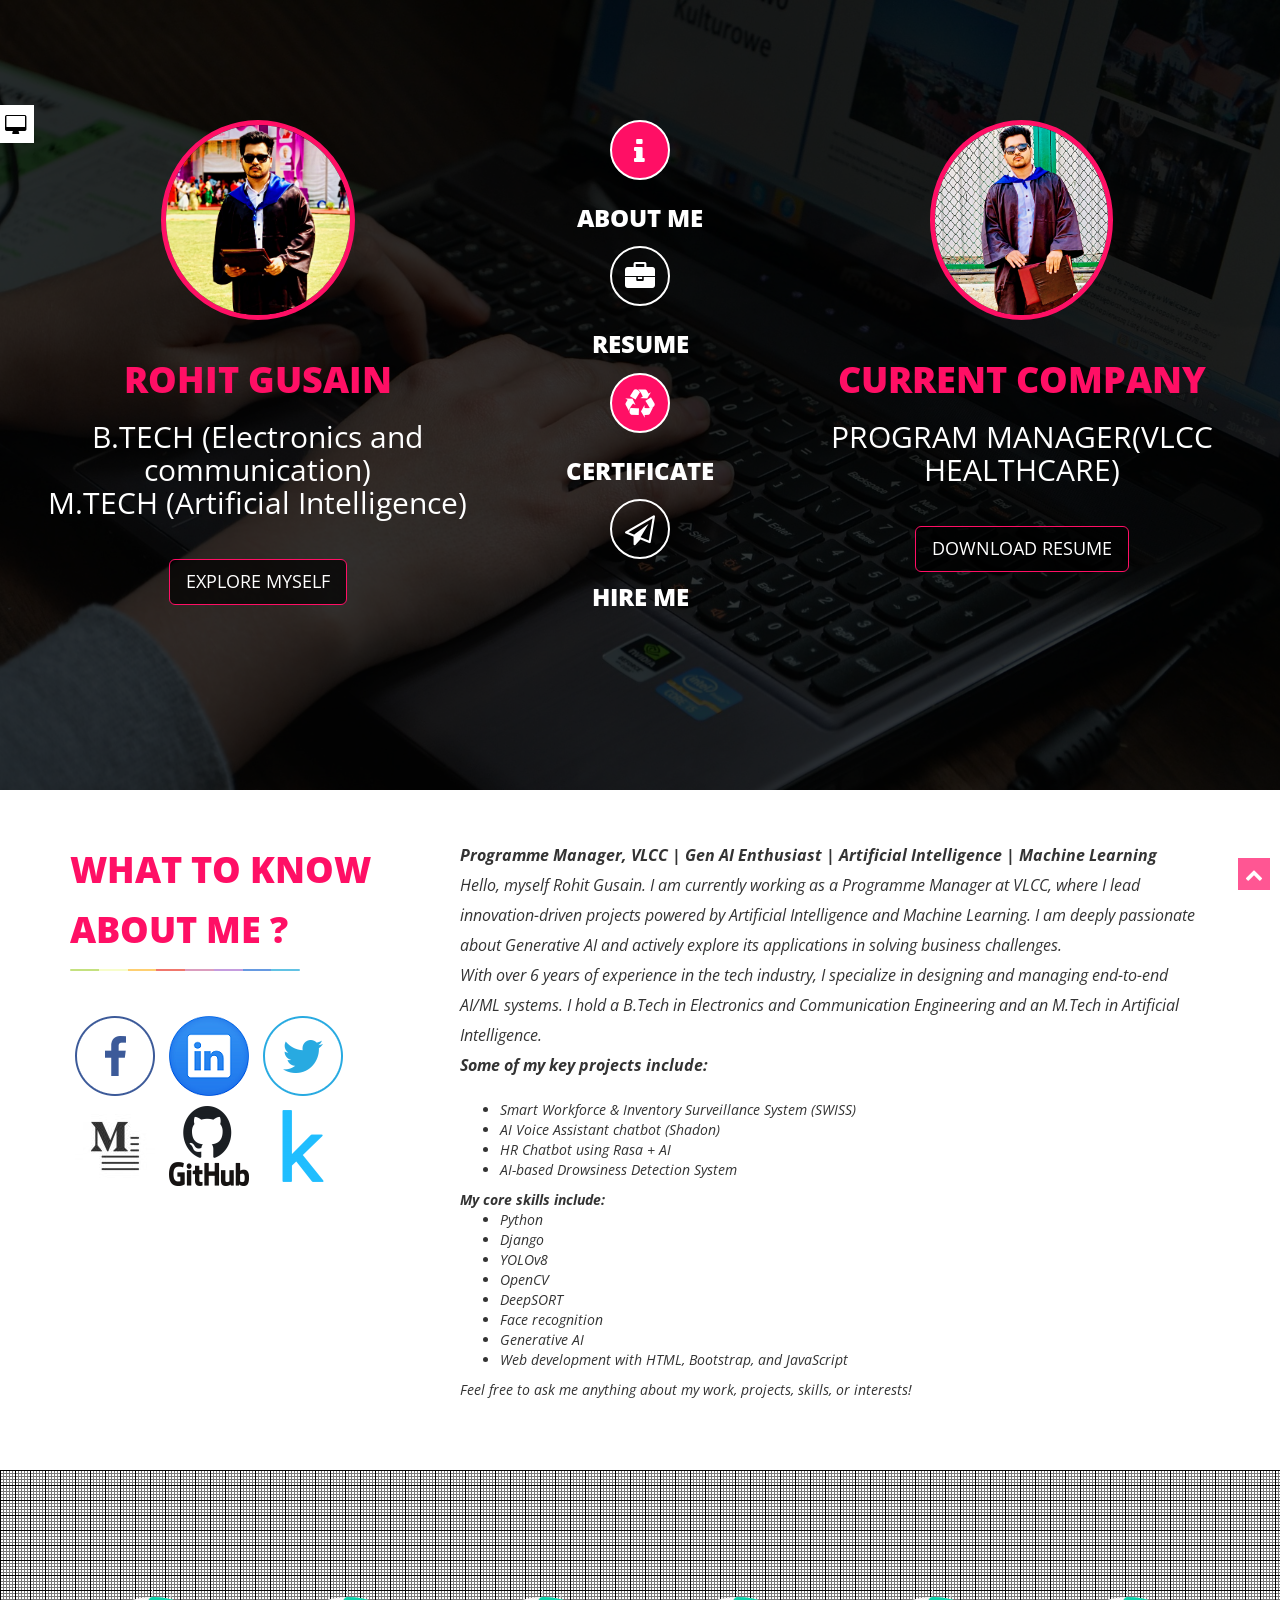
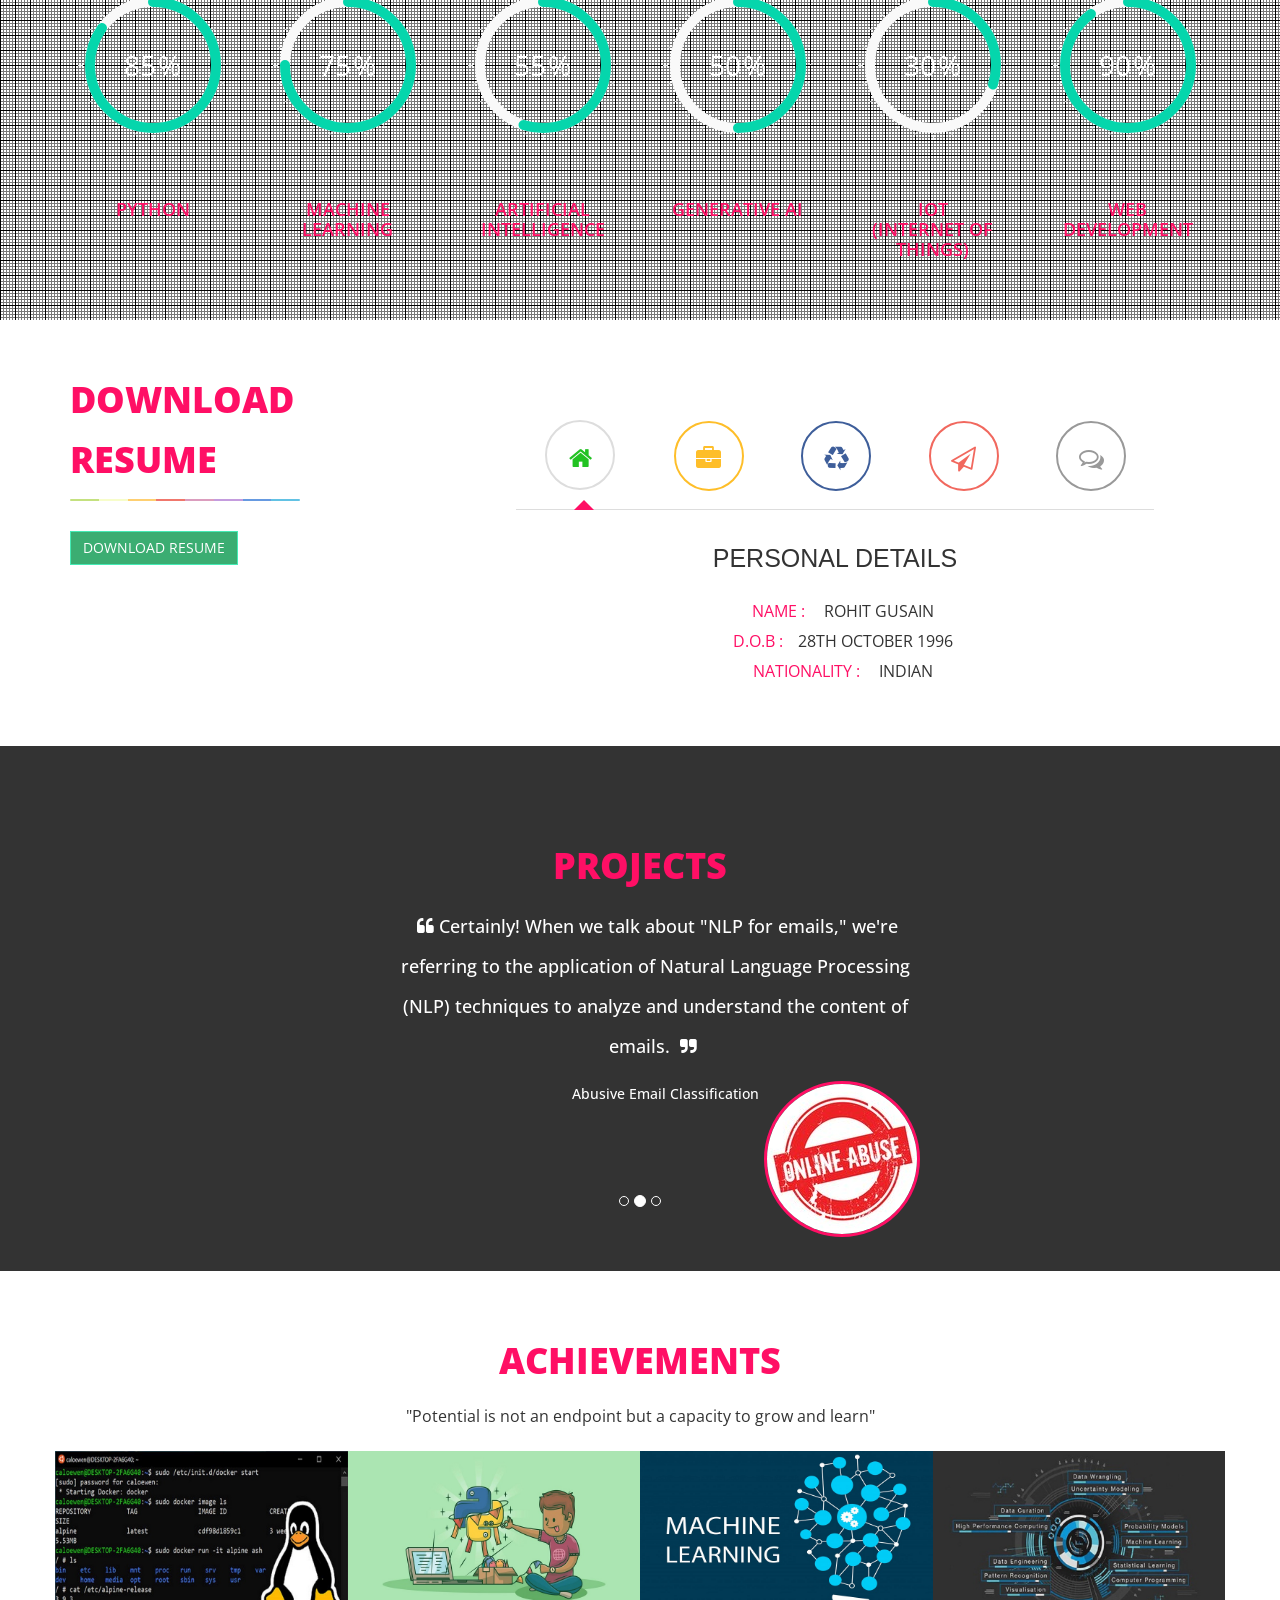
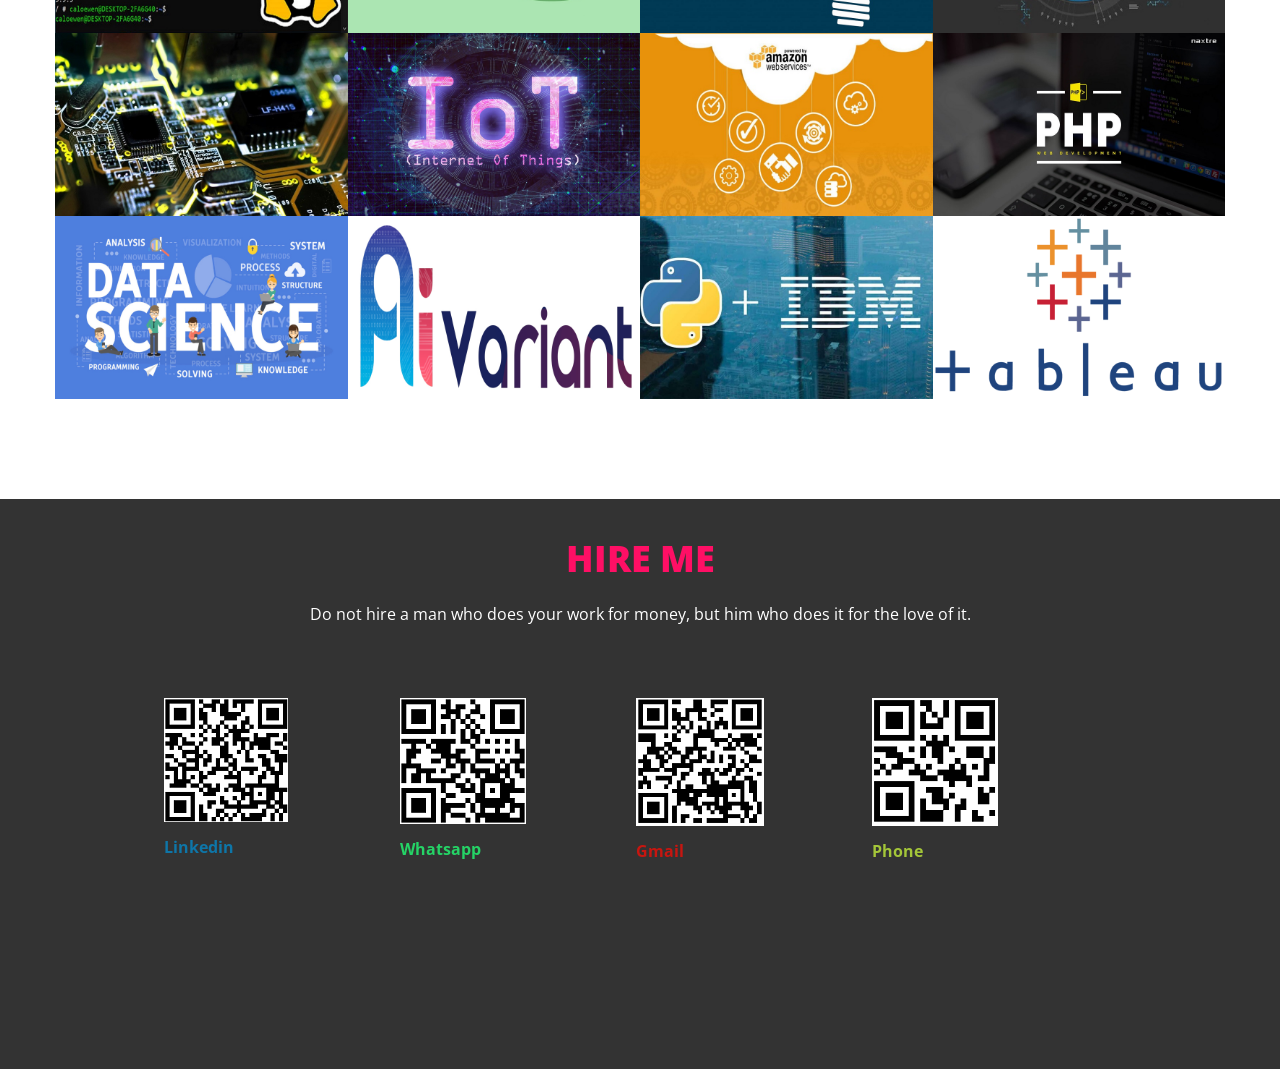
==== commit 9ef3267e: "Add files via upload updated on 29/7/2025" ====
--- a/index.html
+++ b/index.html
@@ -79,7 +79,7 @@
                     <div class="col-lg-5 col-md-5 col-sm-5 text-center">
                         <img src="assets/img/smile.jpg" class="main-img-2 img-circle wow bounceIn animated" data-wow-duration="1s" data-wow-delay=".2s" alt="" />
                         <h1 class="wow bounceIn animated" data-wow-duration="1s" data-wow-delay=".4s">CURRENT COMPANY</h1>
-                        <h2 class="wow bounceIn animated" data-wow-duration="1s" data-wow-delay=".6s">PROGRAM MANAGER(VLCC HEALTHCAREs) </h2>
+                        <h2 class="wow bounceIn animated" data-wow-duration="1s" data-wow-delay=".6s">PROGRAM MANAGER(VLCC HEALTHCARE) </h2>
                         <a href="Rohit Gusain.pdf" class="btn custom-btn-one btn-lg wow bounceIn animated" data-wow-duration="1s" data-wow-delay=".8s">DOWNLOAD RESUME</a>
                     </div>
                 </div>
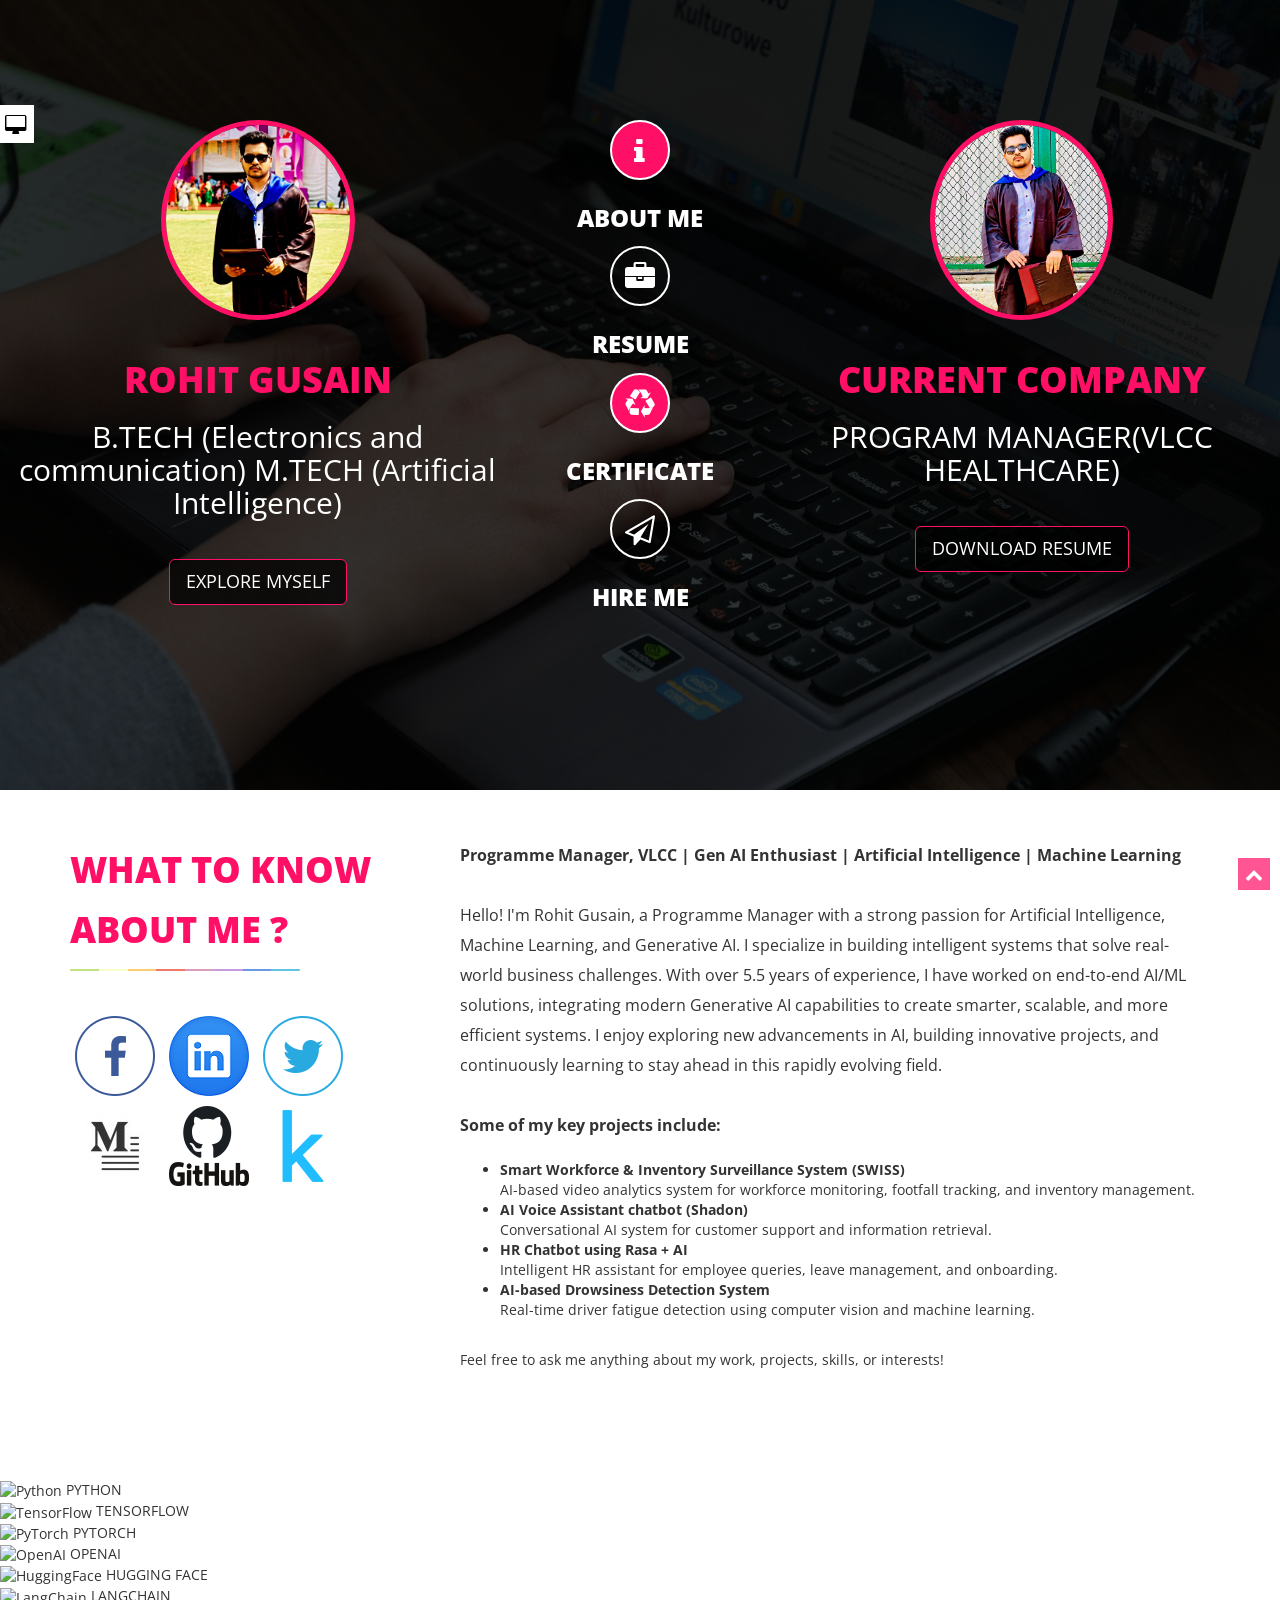
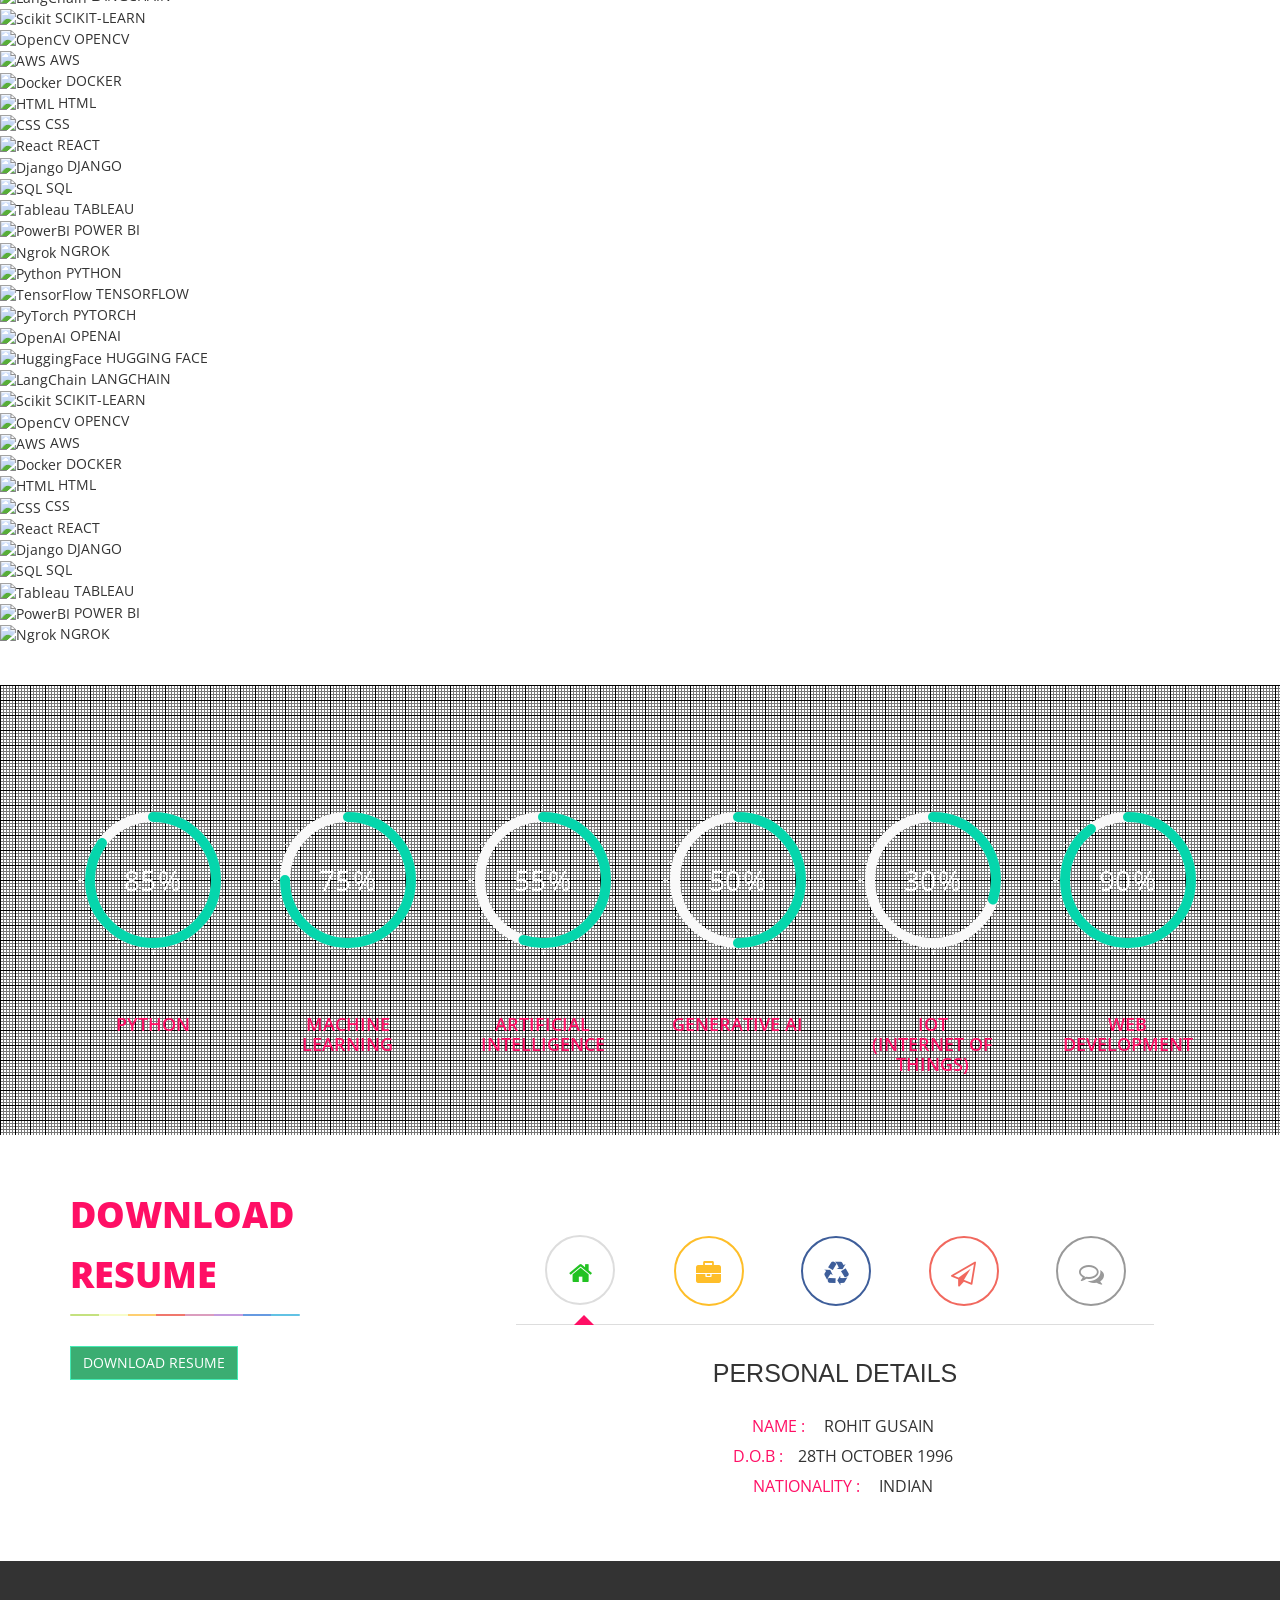
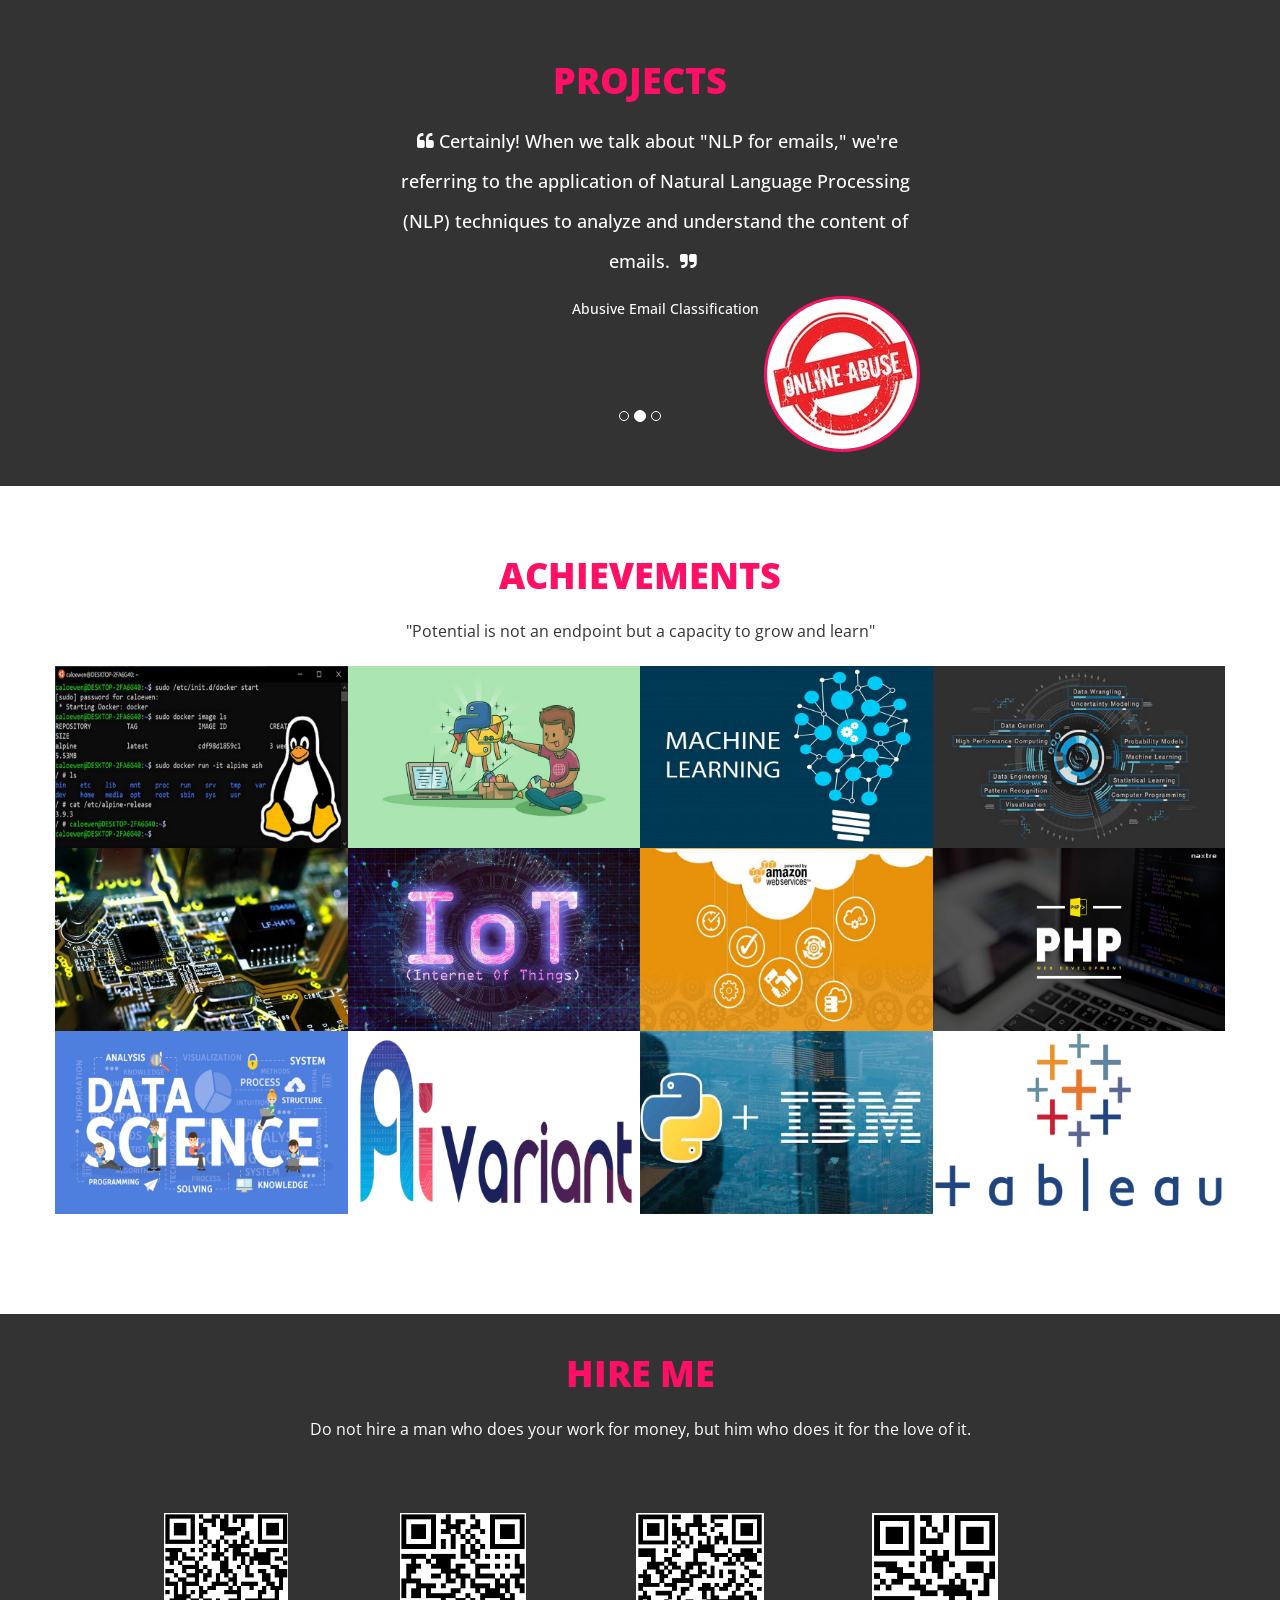
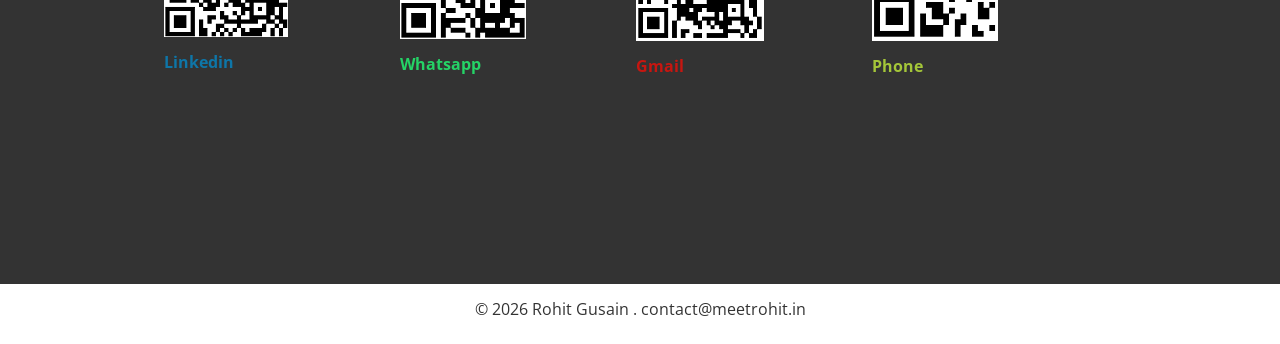
==== commit 6084f8b2: "Add files via upload" ====
--- a/index.html
+++ b/index.html
@@ -10,7 +10,7 @@
     <!--[if IE]>
         <meta http-equiv="X-UA-Compatible" content="IE=edge,chrome=1">
         <![endif]-->
-    <title>OFFICIAL8ROHIT</title>
+    <title>MEETROHIT</title>
 	 <link rel="icon" type="image/ico" href="D:\workspace\web development\bs-mera\assets\img\Social\LOGO.JPG" />
     <!-- BOOTSTRAP CORE STYLE CSS -->
     <link href="assets/css/bootstrap.css" rel="stylesheet" />
@@ -55,7 +55,7 @@
                     <div class="col-lg-5 col-md-5 col-sm-5 text-center">
                         <img src="assets/img/sad.jpg" class="main-img img-circle wow bounceIn animated" data-wow-duration="1s" data-wow-delay=".2s" alt=""/>
                         <h1 class="wow bounceIn animated" data-wow-duration="1s" data-wow-delay=".4s">ROHIT GUSAIN</h1>
-                        <h2 class="wow bounceIn animated" data-wow-duration="1s" data-wow-delay=".6s">B.TECH (Electronics and communication)<BR>M.TECH (Artificial Intelligence)</h2>
+                        <h2 class="wow bounceIn animated" data-wow-duration="1s" data-wow-delay=".6s">B.TECH (Electronics and communication) M.TECH (Artificial Intelligence)</h2>
                         <a href="#about-sec" class="btn custom-btn-one btn-lg wow bounceIn animated" data-wow-duration="1s" data-wow-delay=".8s">EXPLORE MYSELF</a>
                     </div>
                     <div class="col-lg-2 col-md-2 col-sm-2 text-center  ">
@@ -113,33 +113,19 @@
                 </div>
                 <div class="col-lg-8 col-md-8 col-sm-8 wow bounceIn animated" data-wow-duration="1s" data-wow-delay=".4s">
                    <p>
-                    <i>
-                        <b>Programme Manager, VLCC | Gen AI Enthusiast | Artificial Intelligence | Machine Learning</b>
+                        <strong>Programme Manager, VLCC | Gen AI Enthusiast | Artificial Intelligence | Machine Learning</strong>
+                        <br><br>
+                        Hello! I'm Rohit Gusain, a Programme Manager with a strong passion for Artificial Intelligence, Machine Learning, and Generative AI. I specialize in building intelligent systems that solve real-world business challenges. With over 5.5 years of experience, I have worked on end-to-end AI/ML solutions, integrating modern Generative AI capabilities to create smarter, scalable, and more efficient systems. I enjoy exploring new advancements in AI, building innovative projects, and continuously learning to stay ahead in this rapidly evolving field.
+                        <br><br>
+                        <strong>Some of my key projects include:</strong>
+                        <ul>
+                        <li><strong>Smart Workforce & Inventory Surveillance System (SWISS)</strong><br>AI-based video analytics system for workforce monitoring, footfall tracking, and inventory management.</li>
+                        <li><strong>AI Voice Assistant chatbot (Shadon)</strong><br>Conversational AI system for customer support and information retrieval.</li>
+                        <li><strong>HR Chatbot using Rasa + AI</strong><br>Intelligent HR assistant for employee queries, leave management, and onboarding.</li>
+                        <li><strong>AI-based Drowsiness Detection System</strong><br>Real-time driver fatigue detection using computer vision and machine learning.</li>
+                        </ul>
                         <br>
-                        Hello, myself Rohit Gusain. I am currently working as a Programme Manager at VLCC, where I lead innovation-driven projects powered by Artificial Intelligence and Machine Learning. I am deeply passionate about Generative AI and actively explore its applications in solving business challenges.
-                        <br>
-                        With over 6 years of experience in the tech industry, I specialize in designing and managing end-to-end AI/ML systems. I hold a B.Tech in Electronics and Communication Engineering and an M.Tech in Artificial Intelligence.
-                        <br>
-                        <b>Some of my key projects include:</b>
-                        <ul>
-                        <li>Smart Workforce & Inventory Surveillance System (SWISS)</li>
-                        <li>AI Voice Assistant chatbot (Shadon)</li>
-                        <li>HR Chatbot using Rasa + AI</li>
-                        <li>AI-based Drowsiness Detection System</li>
-                        </ul>
-                        <b>My core skills include:</b>
-                        <ul>
-                        <li>Python</li>
-                        <li>Django</li>
-                        <li>YOLOv8</li>
-                        <li>OpenCV</li>
-                        <li>DeepSORT</li>
-                        <li>Face recognition</li>
-                        <li>Generative AI</li>
-                        <li>Web development with HTML, Bootstrap, and JavaScript</li>
-                        </ul>
                         Feel free to ask me anything about my work, projects, skills, or interests!
-                    </i>
                     </p>
 
                    
@@ -151,6 +137,161 @@
         </div>
     </section>
     <!-- ABOUT SECTION END-->
+
+    <!-- SKILLS CAROUSEL SECTION -->
+    <section id="skills-carousel">
+        <div class="skills-carousel-container">
+            <div class="skills-carousel-track">
+                <div class="skill-item">
+                    <img src="assets/img/logo/python.png" class="skill-logo" alt="Python" />
+                    <span class="skill-name">PYTHON</span>
+                </div>
+                <div class="skill-item">
+                    <img src="assets/img/logo/TensorFlow.png" class="skill-logo" alt="TensorFlow" />
+                    <span class="skill-name">TENSORFLOW</span>
+                </div>
+                <div class="skill-item">
+                    <img src="assets/img/logo/Pytorch.png" class="skill-logo" alt="PyTorch" />
+                    <span class="skill-name">PYTORCH</span>
+                </div>
+                <div class="skill-item">
+                    <img src="assets/img/logo/OPENAI.png" class="skill-logo" alt="OpenAI" />
+                    <span class="skill-name">OPENAI</span>
+                </div>
+                <div class="skill-item">
+                    <img src="assets/img/logo/HUGGINGFACE.png" class="skill-logo" alt="HuggingFace" />
+                    <span class="skill-name">HUGGING FACE</span>
+                </div>
+                <div class="skill-item">
+                    <img src="assets/img/logo/LANGCHAIN.png" class="skill-logo" alt="LangChain" />
+                    <span class="skill-name">LANGCHAIN</span>
+                </div>
+                <div class="skill-item">
+                    <img src="assets/img/logo/Scikit.png" class="skill-logo" alt="Scikit" />
+                    <span class="skill-name">SCIKIT-LEARN</span>
+                </div>
+                <div class="skill-item">
+                    <img src="assets/img/logo/OpenCV.png" class="skill-logo" alt="OpenCV" />
+                    <span class="skill-name">OPENCV</span>
+                </div>
+                <div class="skill-item">
+                    <img src="assets/img/logo/AWS.png" class="skill-logo" alt="AWS" />
+                    <span class="skill-name">AWS</span>
+                </div>
+                <div class="skill-item">
+                    <img src="assets/img/logo/DOCKER.png" class="skill-logo" alt="Docker" />
+                    <span class="skill-name">DOCKER</span>
+                </div>
+                <div class="skill-item">
+                    <img src="assets/img/logo/HTML.png" class="skill-logo" alt="HTML" />
+                    <span class="skill-name">HTML</span>
+                </div>
+                <div class="skill-item">
+                    <img src="assets/img/logo/CSS.png" class="skill-logo" alt="CSS" />
+                    <span class="skill-name">CSS</span>
+                </div>
+                <div class="skill-item">
+                    <img src="assets/img/logo/REACT.png" class="skill-logo" alt="React" />
+                    <span class="skill-name">REACT</span>
+                </div>
+                <div class="skill-item">
+                    <img src="assets/img/logo/DJANGO.png" class="skill-logo" alt="Django" />
+                    <span class="skill-name">DJANGO</span>
+                </div>
+                <div class="skill-item">
+                    <img src="assets/img/logo/SQL.png" class="skill-logo" alt="SQL" />
+                    <span class="skill-name">SQL</span>
+                </div>
+                <div class="skill-item">
+                    <img src="assets/img/logo/Tableau.png" class="skill-logo" alt="Tableau" />
+                    <span class="skill-name">TABLEAU</span>
+                </div>
+                <div class="skill-item">
+                    <img src="assets/img/logo/POWERBI.png" class="skill-logo" alt="PowerBI" />
+                    <span class="skill-name">POWER BI</span>
+                </div>
+                <div class="skill-item">
+                    <img src="assets/img/logo/NGROK.png" class="skill-logo" alt="Ngrok" />
+                    <span class="skill-name">NGROK</span>
+                </div>
+                <!-- Duplicate items for seamless loop -->
+                <div class="skill-item">
+                    <img src="assets/img/logo/python.png" class="skill-logo" alt="Python" />
+                    <span class="skill-name">PYTHON</span>
+                </div>
+                <div class="skill-item">
+                    <img src="assets/img/logo/TensorFlow.png" class="skill-logo" alt="TensorFlow" />
+                    <span class="skill-name">TENSORFLOW</span>
+                </div>
+                <div class="skill-item">
+                    <img src="assets/img/logo/Pytorch.png" class="skill-logo" alt="PyTorch" />
+                    <span class="skill-name">PYTORCH</span>
+                </div>
+                <div class="skill-item">
+                    <img src="assets/img/logo/OPENAI.png" class="skill-logo" alt="OpenAI" />
+                    <span class="skill-name">OPENAI</span>
+                </div>
+                <div class="skill-item">
+                    <img src="assets/img/logo/HUGGINGFACE.png" class="skill-logo" alt="HuggingFace" />
+                    <span class="skill-name">HUGGING FACE</span>
+                </div>
+                <div class="skill-item">
+                    <img src="assets/img/logo/LANGCHAIN.png" class="skill-logo" alt="LangChain" />
+                    <span class="skill-name">LANGCHAIN</span>
+                </div>
+                <div class="skill-item">
+                    <img src="assets/img/logo/Scikit.png" class="skill-logo" alt="Scikit" />
+                    <span class="skill-name">SCIKIT-LEARN</span>
+                </div>
+                <div class="skill-item">
+                    <img src="assets/img/logo/OpenCV.png" class="skill-logo" alt="OpenCV" />
+                    <span class="skill-name">OPENCV</span>
+                </div>
+                <div class="skill-item">
+                    <img src="assets/img/logo/AWS.png" class="skill-logo" alt="AWS" />
+                    <span class="skill-name">AWS</span>
+                </div>
+                <div class="skill-item">
+                    <img src="assets/img/logo/DOCKER.png" class="skill-logo" alt="Docker" />
+                    <span class="skill-name">DOCKER</span>
+                </div>
+                <div class="skill-item">
+                    <img src="assets/img/logo/HTML.png" class="skill-logo" alt="HTML" />
+                    <span class="skill-name">HTML</span>
+                </div>
+                <div class="skill-item">
+                    <img src="assets/img/logo/CSS.png" class="skill-logo" alt="CSS" />
+                    <span class="skill-name">CSS</span>
+                </div>
+                <div class="skill-item">
+                    <img src="assets/img/logo/REACT.png" class="skill-logo" alt="React" />
+                    <span class="skill-name">REACT</span>
+                </div>
+                <div class="skill-item">
+                    <img src="assets/img/logo/DJANGO.png" class="skill-logo" alt="Django" />
+                    <span class="skill-name">DJANGO</span>
+                </div>
+                <div class="skill-item">
+                    <img src="assets/img/logo/SQL.png" class="skill-logo" alt="SQL" />
+                    <span class="skill-name">SQL</span>
+                </div>
+                <div class="skill-item">
+                    <img src="assets/img/logo/Tableau.png" class="skill-logo" alt="Tableau" />
+                    <span class="skill-name">TABLEAU</span>
+                </div>
+                <div class="skill-item">
+                    <img src="assets/img/logo/POWERBI.png" class="skill-logo" alt="PowerBI" />
+                    <span class="skill-name">POWER BI</span>
+                </div>
+                <div class="skill-item">
+                    <img src="assets/img/logo/NGROK.png" class="skill-logo" alt="Ngrok" />
+                    <span class="skill-name">NGROK</span>
+                </div>
+            </div>
+        </div>
+    </section>
+    <!-- SKILLS CAROUSEL SECTION END-->
+
     <section id="skill-sec">
         <div class="overlay">
             <div class="container">
@@ -287,7 +428,7 @@
                                 <h4 class="head text-center">EXPERIENCE DETAILS</h4>
                                 <p class="narrow text-center">
                                   <b>CURRENT:</b> PROGRAM MANAGER, VLCC HEALTHCARE <br>
-                                  <b>LAST:</b>DATA ANALYST, SISL INFOTECH PRIVATE LIMITED (ONSITE: NIC),<BR>DATA ANALYST, TECHKARO PRIVATE LIMITED,<BR>
+                                  <b>LAST:</b>DATA ANALYST, SISL INFOTECH PRIVATE LIMITED (ONSITE: NIC),<BR>
                                   SENIOR ANALYST, CONTENT ENGINEERING ,GLOBALLOGIC TECHNOLOGIES (ONSITE: GOOGLE INDIA PVT. LTD)<BR>SOFTWARE ENGINEER, PRAKHAR SOFTWARE SOLUTIONS PVT. LTD(1 YEAR EXPERIENCE)
                                 </p>
                             </div>
@@ -311,10 +452,10 @@
 
                                 <p class="narrow text-center">
                                     <span>
-                                        <i>EMAIL </i>JHUROHIT@GMAIL.COM
-                                    </span>
-                                    <span>
-                                        <i>Call </i>+91-8130464346
+                                        <i>EMAIL </i>JHUROHIT@GMAIL.COM | CONTACT@MEETROHIT.IN
+                                    </span>
+                                    <span> 
+                                        <i>Call </i>+91-8130464346 | +91-9990303070
                                     </span>
                                     <span>
                                         <i>SKYPE </i>OFFICIAL8ROHIT
@@ -629,6 +770,18 @@
         </div>
     </section>
     <!-- HIRE SECTION END-->
+
+    <!-- FOOTER SECTION -->
+    <footer id="footer-sec">
+        <div class="container">
+            <div class="row">
+                <div class="col-lg-12 text-center">
+                    <p>&copy; 2026 Rohit Gusain . contact@meetrohit.in  </p>
+                </div>
+            </div>
+        </div>
+    </footer>
+    <!-- FOOTER SECTION END-->
 	
 		
 	
